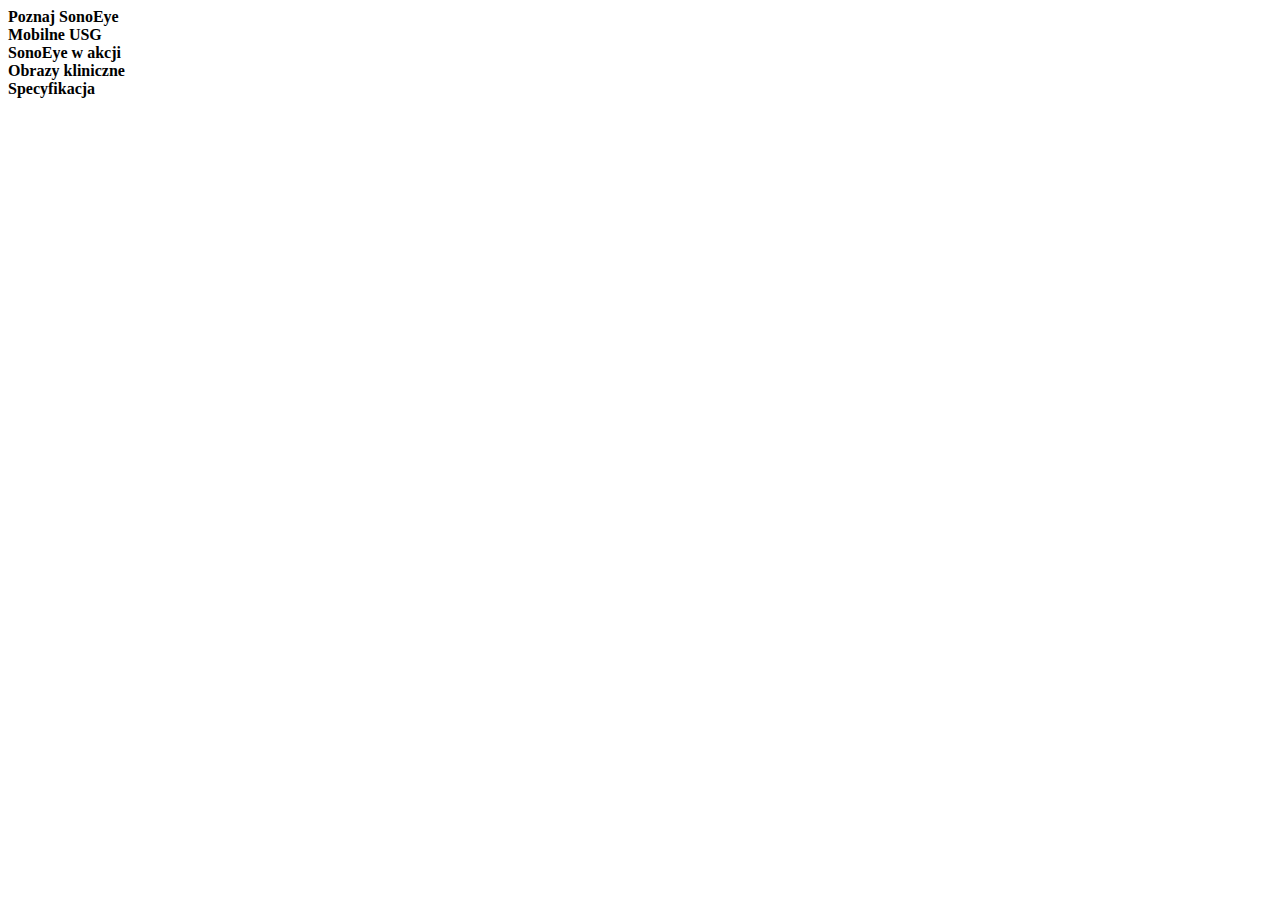
==== Projekt/form.html @ de738354 "Add files via upload" ====
<!DOCTYPE html>
<html>

<head>
    <meta charset="utf-8">
    <meta http-equiv="X-UA-Compatible" content="IE=edge">
    <title></title>
    <meta name="description" content="">
    <meta name="viewport" content="width=device-width, initial-scale=1">
    <link rel="stylesheet" href="style.css">
    <link rel="stylesheet" href="style2.css">
</head>

<body>
    <header>
        <div class="logo"></div>
        <div class="nav">
            <div class=""><b>Poznaj SonoEye</b></div>
            <div class=""><b>Mobilne USG</b></div>
            <div class=""><b>SonoEye w akcji</b></div>
            <div class=""><b>Obrazy kliniczne</b></div>
            <div class=""><b>Specyfikacja</b></div>
        </div>
        <div class="buyButton"></div>
    </header>


</body>

</html>
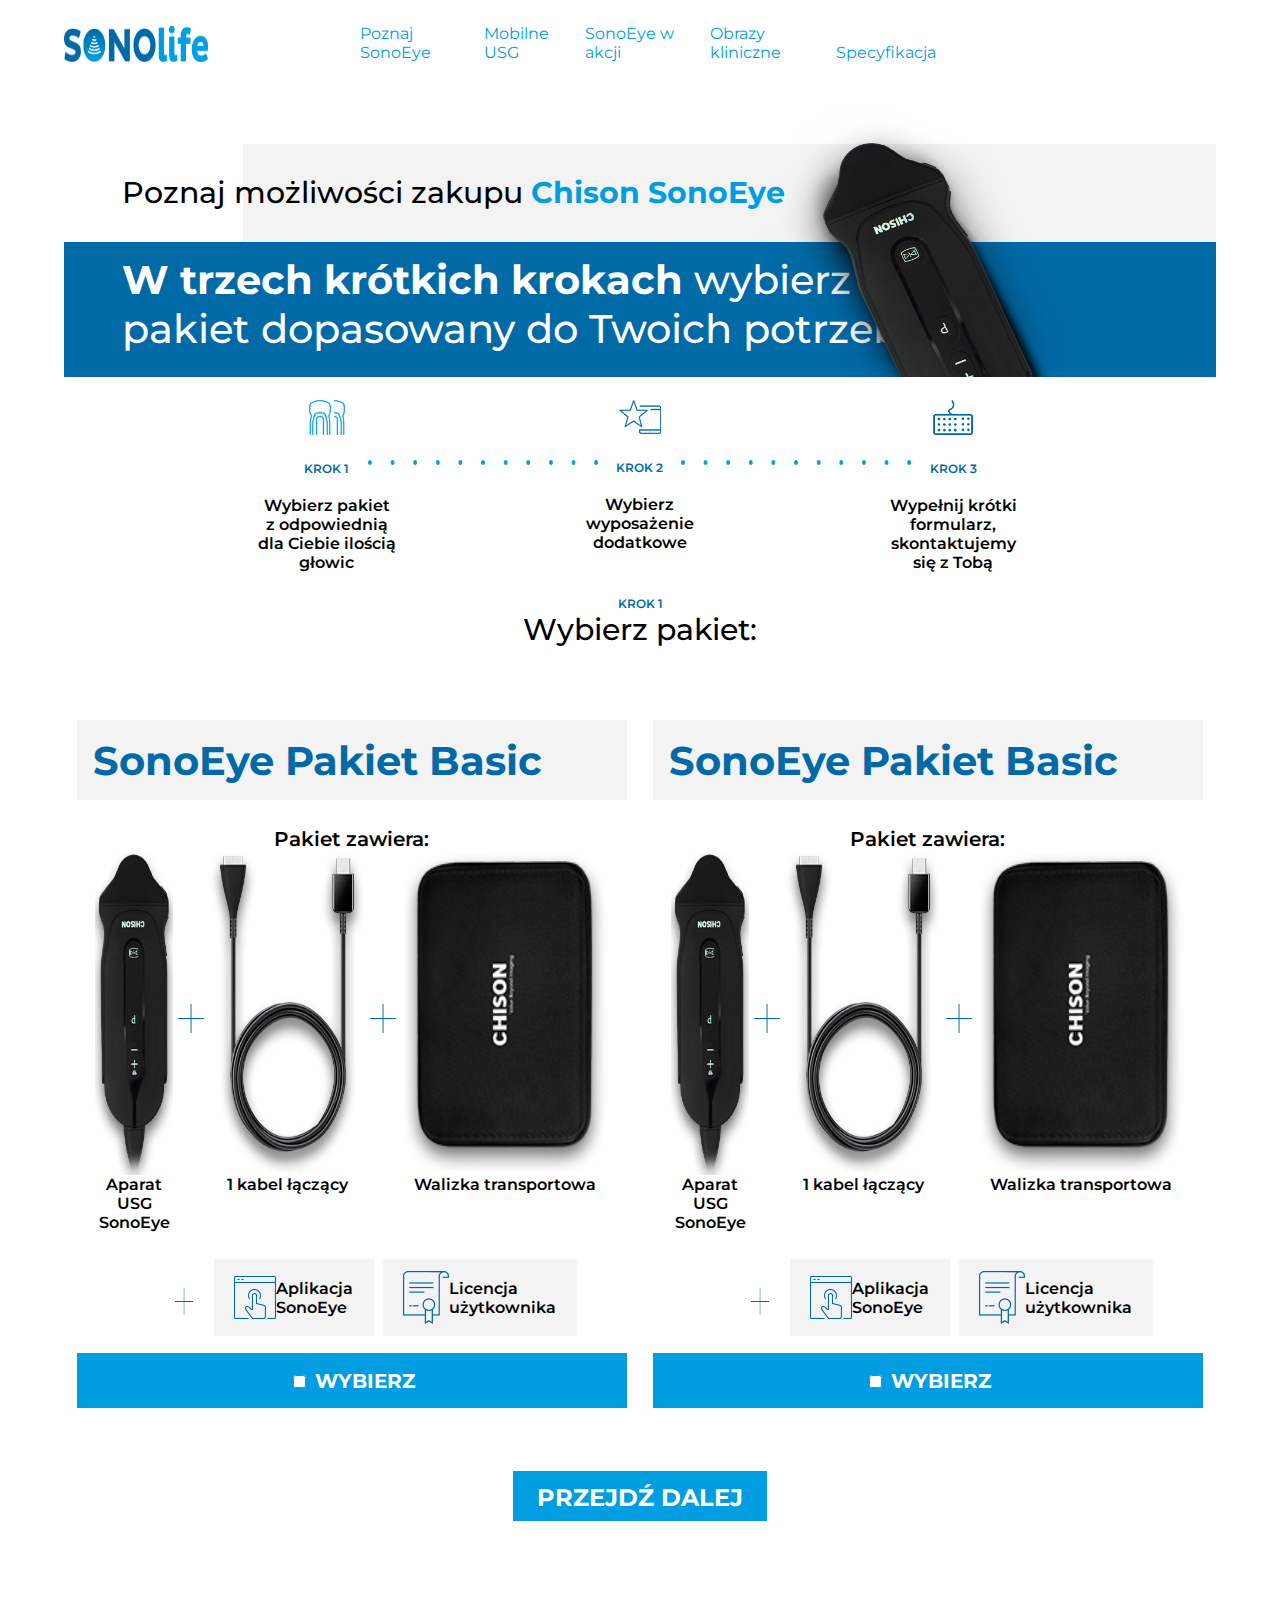
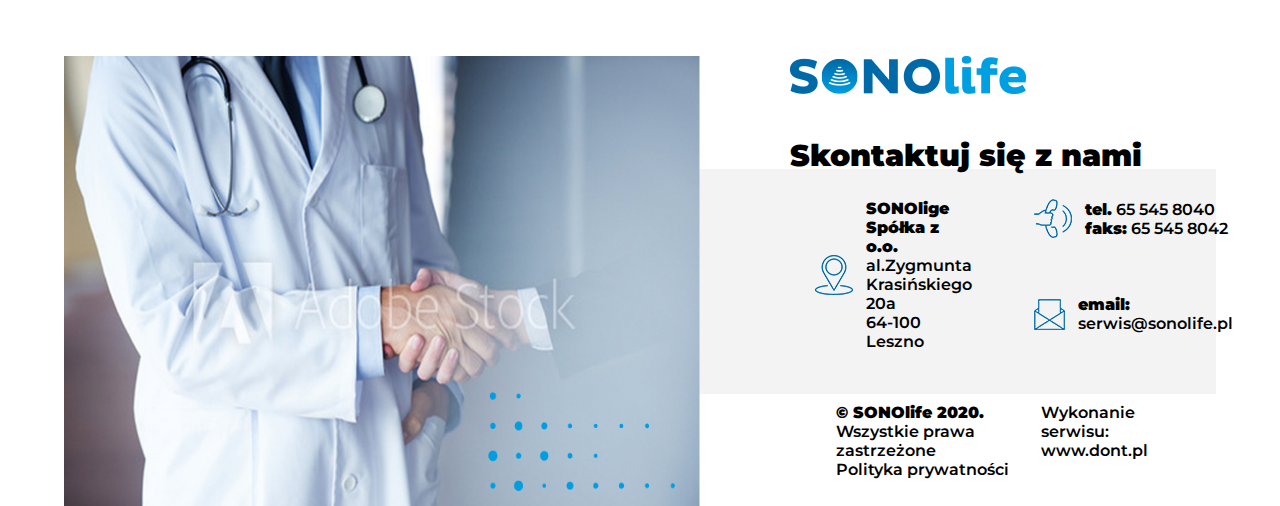
==== commit 7500cafc: "Add files via upload" ====
--- a/Projekt/form.html
+++ b/Projekt/form.html
@@ -8,7 +8,9 @@
     <meta name="description" content="">
     <meta name="viewport" content="width=device-width, initial-scale=1">
     <link rel="stylesheet" href="style.css">
+    <link rel="stylesheet" href="checkboxStyle.css">
     <link rel="stylesheet" href="style2.css">
+
 </head>
 
 <body>
@@ -24,7 +26,274 @@
         <div class="buyButton"></div>
     </header>
 
-
+    <div class="container">
+        <div class="upAdvert">
+            <div class="string">Poznaj możliwości zakupu <b>Chison SonoEye</b></div>
+            <div class="upAdvertGrey"></div>
+            <div class="upAdvertBlue">
+                <div class="string2"><b>W trzech krótkich krokach</b> wybierz<br>pakiet dopasowany do Twoich potrzeb</div>
+            </div>
+            <div class="upAdvertImg"></div>
+        </div>
+
+        <div class="progress">
+            <div class="step">
+                <img src="img2/icon1.png"><br><br>
+                <span>KROK 1</span><br><br>
+                <span>Wybierz pakiet z odpowiednią dla Ciebie ilością głowic</span>
+            </div>
+            <div class="smDots"></div>
+            <div class="step">
+                <img src="img2/icon2.png"><br><br>
+                <span>KROK 2</span><br><br>
+                <span>Wybierz wyposażenie dodatkowe</span>
+            </div>
+            <div class="smDots"></div>
+            <div class="step">
+                <img src="img2/icon3.png"><br><br>
+                <span>KROK 3</span><br><br>
+                <span>Wypełnij krótki formularz, skontaktujemy się z Tobą</span>
+            </div>
+        </div>
+
+        <div class="stepDescribe">
+            KROK 1<br><span>Wybierz pakiet:</span>
+        </div>
+
+        <div class="chooseStep1">
+
+            <div class="seventhPage">
+
+                <div class="packetName">SonoEye Pakiet Basic</div>
+                Pakiet zawiera:
+                <div class="seventhPageImgs">
+                    <div class="img1">
+                        <div class="img1img"></div>
+                        <div class="seventhPageDescribe">Aparat USG SonoEye</div>
+                    </div>
+                    <div class="plus"></div>
+                    <div class="img2">
+                        <div class="img2img"></div>
+                        <div class="seventhPageDescribe">1 kabel łączący</div>
+                    </div>
+                    <div class="plus"></div>
+                    <div class="img3">
+                        <div class="img3img"></div>
+                        <div class="seventhPageDescribe">Walizka transportowa</div>
+                    </div>
+                </div>
+
+                <div class="icons">
+                    <div class="plus plus2"></div>
+                    <div class="icon"><img src="img/7_icon1.png">Aplikacja SonoEye</div>
+                    <div class="icon"><img src="img/7_icon2.png">Licencja użytkownika</div>
+                </div>
+
+                <div class="choose">
+                    <input type="checkbox" id="basic">
+                    <span>WYBIERZ</span>
+                </div>
+            </div>
+
+            <div class="seventhPage">
+
+                <div class="packetName">SonoEye Pakiet Basic</div>
+                Pakiet zawiera:
+                <div class="seventhPageImgs">
+
+                    <div class="img1">
+                        <div class="img1img"></div>
+                        <div class="seventhPageDescribe">Aparat USG SonoEye</div>
+                    </div>
+                    <div class="plus"></div>
+                    <div class="img2">
+                        <div class="img2img"></div>
+                        <div class="seventhPageDescribe">1 kabel łączący</div>
+                    </div>
+                    <div class="plus"></div>
+                    <div class="img3">
+                        <div class="img3img"></div>
+                        <div class="seventhPageDescribe">Walizka transportowa</div>
+                    </div>
+                </div>
+
+                <div class="icons">
+                    <div class="plus plus2"></div>
+                    <div class="icon"><img src="img/7_icon1.png">Aplikacja SonoEye</div>
+                    <div class="icon"><img src="img/7_icon2.png">Licencja użytkownika</div>
+                </div>
+
+                <div class="choose">
+                    <input type="checkbox" id="advance">
+                    <span>WYBIERZ</span>
+                </div>
+            </div>
+
+        </div>
+
+        <div class="chooseStep2">
+            <div class="item">
+                <div class="packetName packetName2">Brak wyposażenia dodatkowego</div>
+                <div class="itemIcon">
+                    <img src="img2/3_icon1.png">
+                </div>
+                <div class="choose">
+                    <input type="checkbox" id="gift1">
+                    <span>WYBIERZ</span>
+                </div>
+            </div>
+            <div class="item">
+                <div class="packetName packetName2">Tablet i etui</div>
+                <div class="itemIcon">
+                    <img src="img2/3_icon2.png">
+                </div>
+                <div class="choose">
+                    <input type="checkbox" id="gift2">
+                    <span>WYBIERZ</span>
+                </div>
+            </div>
+            <div class="item">
+                <div class="packetName packetName2">Szkolenie USG Trener</div>
+                <div class="itemIcon">
+                    <img src="img2/3_icon3.png">
+                </div>
+                <div class="choose">
+                    <input type="checkbox" id="gift3">
+                    <span>WYBIERZ</span>
+                </div>
+            </div>
+        </div>
+
+        <div class="chooseStep3">
+            <div class="chooseStep3Header">Wybrałeś pakiet<br><b>SonoEye Pakiet Basic</b><br>oraz tablet z etui i szkolenie USG Trener</div>
+
+            <div class="ninthPageForm">
+
+                <div class="ninthPageFormTitle">
+                    <b>Uzupełnij formularz</b>
+                </div>
+
+                <form class="validate-form" onsubmit="return false">
+                    <div class="contact-form">
+                        <div class="wrap-input1 validate-input" data-validate="Podaj imię i nazwisko!">
+                            <label>Imię, nazwisko:</label>
+                            <input type="text" class="input1 name" name="name" placeholder="Wpisz">
+                        </div>
+                        <div class="wrap-input1 validate-input" data-validate="Podaj poprawny e-mail!">
+                            <label>Nr. telefonu:</label>
+                            <input type="text" class="input1 email" name="email" placeholder="Wpisz">
+                        </div>
+                        <div class="wrap-input1 validate-input" data-validate="Podaj temat!">
+                            <label>Adres e-mail:</label>
+                            <input type="text" class="input1 subject" name="subject" placeholder="Wpisz">
+                        </div>
+
+                    </div>
+                    <div class="checkboxes">
+
+                        <div class="checkbox-container">
+                            <div>
+                                <label class="checkbox-label">
+                                    <input type="checkbox">
+                                    <span class="checkbox-custom rectangular"></span>
+                                </label>
+                            </div>
+                            <span>Zgoda na przetwarzanie danych osobowych. <b>więcej</b></span>
+                        </div>
+
+                        <div class="checkbox-container">
+                            <div>
+                                <label class="checkbox-label">
+                                    <input type="checkbox">
+                                    <span class="checkbox-custom rectangular"></span>
+                                </label>
+                            </div>
+                            <span>Zgoda na udostępnianie danych podmiotom trzecim. <b>więcej</b></span>
+                        </div>
+                        <div class="checkbox-container">
+                            <div>
+                                <label class="checkbox-label">
+                                    <input type="checkbox">
+                                    <span class="checkbox-custom rectangular"></span>
+                                </label>
+                            </div>
+                            <span>Zgoda na przesyłanie informacji handlowych. <b>więcej</b></span>
+                        </div>
+                        <div class="checkbox-container">
+                            <div>
+                                <label class="checkbox-label">
+                                    <input type="checkbox">
+                                    <span class="checkbox-custom rectangular"></span>
+                                </label>
+                            </div>
+                            <span>Zgoda na używanie telekomunikacyjnych urządzeń końcowych. <b>więcej</b></span>
+                        </div>
+                    </div>
+                    <!-- <div class="sendConfirmed">Wiadomość została wysłana!</div> -->
+
+                    <button class="contact1-form-btn main-btn">WYŚLIJ FORMULARZ</button>
+
+                </form>
+            </div>
+        </div>
+
+        <div class="thanks">
+            <img src="img2/4_icon.png">
+            <div>Dziękujemy za uzupełnienie formularza.<br> Nasz handlowiec skontaktuje się z Państwem w celu ustalenia szczegółów zakupu</div>
+        </div>
+
+
+        <div class="nextButton">PRZEJDŹ DALEJ</div>
+
+
+        <div class="footer">
+            <div class="ninthPageImg"></div>
+            <div class="logoFooter">
+                <img src="img/1_logo.png"><br>
+            </div>
+            <div class="ninthPageGrey"></div>
+            <div class="ninthPageContact">
+                <b>Skontaktuj się z nami</b>
+                <div class="contactContainer">
+                    <div class="contact">
+                        <div class="loc">
+                            <img src="img/9_icon1.png"><br>
+                            <span><b>SONOlige Spółka z o.o.</b><br>al.Zygmunta Krasińskiego 20a<br>64-100 Leszno</span>
+                        </div>
+                    </div>
+
+
+                    <div class="contact">
+                        <div class="phones">
+
+                            <div class="phone1">
+                                <img src="img/9_icon2.png"><br>
+                                <span><b>tel.</b> 65 545 8040<br>
+                                    <b>faks:</b> 65 545 8042</span>
+                            </div>
+                            <div class="phone2">
+                                <img src="img/9_icon3.png"><br>
+                                <span><b>email:</b> serwis@sonolife.pl</span>
+                            </div>
+
+                        </div>
+
+                    </div>
+                </div>
+                <div class="authorAndRights">
+                    <div class="rights">
+                        <b>© SONOlife 2020.</b><br>Wszystkie prawa zastrzeżone<br>Polityka prywatności
+                    </div>
+                    <div class="author">Wykonanie serwisu:<br>www.dont.pl</div>
+                </div>
+
+            </div>
+        </div>
+    </div>
+
+
+
+    <script src="script.js"></script>
 </body>
 
 </html>--- a/Projekt/style.css
+++ b/Projekt/style.css
@@ -0,0 +1,1002 @@
+    @import url('https://fonts.googleapis.com/css2?family=Montserrat:ital,wght@0,300;0,400;0,600;0,800;1,500;1,900&display=swap');
+    body {
+        padding: 2% 3% 0 3%;
+        margin: 0;
+        font-family: 'Montserrat', sans-serif;
+        font-weight: 300;
+    }
+    
+    ul {
+        list-style-position: outside;
+    }
+    /*HEADER*/
+    
+    header {
+        display: flex;
+        height: 4vh;
+        font-size: 16px;
+        justify-content: space-between;
+    }
+    
+    .logo {
+        width: 12.5%;
+        background: url('img/1_logo.png');
+        background-repeat: no-repeat;
+        background-size: 100% 100%;
+    }
+    
+    .nav {
+        width: 50%;
+        display: flex;
+        align-items: flex-end;
+        justify-content: space-evenly;
+        color: #009ee0;
+        z-index: 2;
+    }
+    
+    .buyButton {
+        background-color: #009ee0;
+        width: 10vw;
+        display: flex;
+        align-items: center;
+        justify-content: center;
+        color: white;
+        font-weight: 600;
+    }
+    /* FIRST PAGE */
+    
+    .firstPage {
+        width: 90%;
+        left: 5%;
+        height: 94vh;
+        text-align: right;
+        position: relative;
+        overflow-y: visible;
+    }
+    
+    .grayBackground {
+        background-color: #f3f3f3;
+        position: absolute;
+        width: 80%;
+        height: 100%;
+        left: 20%;
+        top: 10%;
+        z-index: -1;
+    }
+    
+    .blueOverlay {
+        width: 95%;
+        height: 24%;
+        background-color: #009ee0;
+        color: white;
+        position: absolute;
+        bottom: 25%;
+        text-align: left;
+        padding: 1% 0 0 5%;
+        font-size: 24px;
+        font-weight: 500;
+    }
+    
+    .blueOverlay h1 {
+        font-size: 40px;
+        font-weight: 900;
+    }
+    
+    .newLook {
+        position: absolute;
+        top: 20%;
+        font-size: 60px;
+        text-align: left;
+        font-weight: 400;
+    }
+    
+    .newLook b {
+        color: #006aa7;
+    }
+    
+    .firstDots {
+        position: absolute;
+        width: 26%;
+        height: 37%;
+        top: 18%;
+        left: 40%;
+        background: url('img/1_dots.png');
+        background-repeat: no-repeat;
+        background-size: 100% 100%;
+    }
+    
+    .tablet {
+        position: absolute;
+        width: 52%;
+        height: 120vh;
+        top: -3%;
+        right: 0;
+        background: url('img/1_tablet.png');
+        background-repeat: no-repeat;
+        background-size: 100% 100%;
+    }
+    /* SECOND PAGE */
+    
+    .secondPage {
+        width: 94vw;
+    }
+    
+    .section1 {
+        width: 75%;
+        height: 65vh;
+        display: flex;
+        margin-left: auto;
+        margin-right: auto;
+        margin-bottom: 12vh;
+    }
+    
+    .section1Img {
+        width: 50%;
+        height: 100%;
+        background: url('img/2_img1.png');
+        background-repeat: no-repeat;
+        background-size: 100% 100%;
+        z-index: initial;
+    }
+    
+    .section2Img {
+        background: url('img/2_img2.png');
+        background-size: 100% 100%;
+    }
+    
+    .section3Img {
+        background: url('img/2_img3.png');
+        background-size: 100% 100%;
+    }
+    
+    .dots {
+        position: relative;
+        width: 40%;
+        height: 50%;
+        top: 62%;
+        right: 16%;
+        background: url('img/2_dotsDownR.png');
+        background-repeat: no-repeat;
+        background-size: 100% 100%;
+        z-index: -5;
+    }
+    
+    .dots2 {
+        background: url('img/2_dotsUpR.png');
+        background-repeat: no-repeat;
+        background-size: 100% 100%;
+        top: 58%;
+        right: 8%;
+    }
+    
+    .dots3 {
+        background: url('img/2_dotsUpL.png');
+        background-repeat: no-repeat;
+        background-size: 100% 100%;
+        top: 59%;
+        left: 68%;
+    }
+    
+    .content1 {
+        width: 40%;
+        margin-left: 5%;
+        display: flex;
+        flex-direction: column;
+        align-self: flex-end;
+    }
+    
+    .content2 {
+        margin-left: 0;
+        margin-right: 5%;
+    }
+    
+    .secondPageTextTitle {
+        color: #006aa7;
+        font-size: 30px;
+        font-weight: 700;
+        margin-bottom: 5%;
+    }
+    
+    .secondPageTextTitle span {
+        color: black;
+    }
+    
+    .secondPageText {
+        font-size: 20px;
+        margin-bottom: 5%;
+        font-weight: 600;
+    }
+    
+    .secondPagePromotion {
+        display: flex;
+        justify-content: center;
+        font-size: 16px;
+    }
+    
+    .emoticon1 {
+        width: 35px;
+        height: 58px;
+        background: url('img/2_img4.png');
+        background-repeat: no-repeat;
+        background-size: 100% 100%;
+    }
+    
+    .emoticon2 {
+        width: 29px;
+        height: 57px;
+        background: url('img/2_img5.png');
+        background-repeat: no-repeat;
+        background-size: 100% 100%;
+    }
+    
+    .emoticon3 {
+        width: 38px;
+        height: 51px;
+        background: url('img/2_img6.png');
+        background-repeat: no-repeat;
+        background-size: 100% 100%;
+    }
+    
+    .bgEmoticon {
+        width: 16%;
+        height: 100%;
+        background-color: #f3f3f3;
+        padding: 3% 0 3% 0;
+        display: flex;
+        justify-content: center;
+    }
+    
+    .secondPagePromotionText {
+        width: 70%;
+        font-weight: 600;
+        display: flex;
+        align-items: center;
+        margin-left: 3%;
+    }
+    /* THIRD PAGE */
+    
+    .thirdPage {
+        height: 162vh;
+        margin-bottom: 20vh;
+    }
+    
+    .thirdPageSection {
+        width: 90%;
+        left: 5%;
+        position: relative;
+        height: 50%;
+        z-index: initial;
+        margin-bottom: 3vh;
+    }
+    
+    .grayBackground2 {
+        background-color: #f3f3f3;
+        position: absolute;
+        width: 80%;
+        height: 100%;
+        left: 20%;
+        z-index: -1;
+    }
+    
+    .mobileUsg {
+        position: absolute;
+        font-size: 60px;
+        text-align: left;
+        font-weight: 400;
+        top: 8%;
+    }
+    
+    .mobileUsg b {
+        color: #006aa7;
+    }
+    
+    .menu {
+        width: 80%;
+        position: absolute;
+        top: 35%;
+        right: 3%;
+        display: flex;
+        font-size: 30px;
+        color: #2eafe5;
+        justify-content: space-between;
+        align-items: center;
+        font-weight: 600;
+    }
+    
+    .menu span {
+        color: black;
+        font-size: 16px;
+    }
+    
+    .thirdPageImg {
+        width: 40%;
+        height: 60%;
+        top: 50%;
+        background: url('img/3_img1.png');
+        background-repeat: no-repeat;
+        background-size: 100% 100%;
+        position: absolute;
+    }
+    
+    .thirdPageDescribe {
+        width: 42%;
+        position: absolute;
+        top: 60%;
+        left: 50%;
+    }
+    
+    .thirdPageTitle {
+        font-size: 30px;
+        font-weight: 600;
+        margin-bottom: 5%;
+    }
+    
+    .thirdPageTitle b {
+        color: #006aa7;
+    }
+    
+    .thirdPageText {
+        font-size: 20px;
+        font-weight: 600;
+    }
+    
+    .thirdPageImg2 {
+        position: absolute;
+        width: 18%;
+        height: 60%;
+        left: 30%;
+        top: 75%;
+        background: url('img/3_img2.png');
+        background-repeat: no-repeat;
+        background-size: 100% 100%;
+    }
+    
+    .video {
+        width: 100%;
+        height: 60vh;
+        top: 135%;
+        position: absolute;
+        display: flex;
+    }
+    
+    .videoPlayer {
+        height: 100%;
+        width: 70%;
+        background: url('img/3_img3.png');
+        background-repeat: no-repeat;
+        background-size: 100% 100%;
+    }
+    
+    .thirdPageImg2dots {
+        width: 20%;
+        height: 60%;
+        margin-left: 5%;
+        background: url('img/2_dotsDownR.png');
+        background-repeat: no-repeat;
+        background-size: 100% 100%;
+    }
+    /* FOURTH PAGE */
+    
+    .fourthPage {
+        width: 90%;
+        left: 5%;
+        position: relative;
+        display: flex;
+        justify-content: flex-end;
+        margin-bottom: 15vh;
+    }
+    
+    .fourthPageText {
+        width: 35%;
+        font-size: 16px;
+        font-weight: 600;
+    }
+    
+    .fourthPage b {
+        color: #006aa7;
+    }
+    
+    .fourthPage span {
+        font-size: 24px;
+    }
+    
+    .fourthPage h3 {
+        font-size: 30px;
+        font-weight: 500;
+    }
+    
+    .option1Button,
+    .option2Button,
+    .option3Button {
+        background-color: tomato;
+        margin-bottom: 5%;
+    }
+    
+    .option1,
+    .option2,
+    .option3 {
+        background-color: violet;
+        margin-bottom: 5%;
+    }
+    
+    .option2,
+    .option3 {
+        display: none;
+    }
+    
+    .fourthPageGraphics {
+        width: 40%;
+        margin-left: 10%;
+        margin-left: 5%;
+        height: 75vh;
+        background-color: teal;
+    }
+    /* FIFTH PAGE */
+    
+    .fifthPage {
+        width: 90%;
+        left: 5%;
+        position: relative;
+    }
+    
+    .fifthPageTitle {
+        font-size: 40px;
+        text-align: center;
+        margin-bottom: 4vh;
+    }
+    
+    .fifthPageSection {
+        height: 60vh;
+        display: flex;
+        align-items: center;
+        justify-content: center;
+        position: relative;
+        margin-bottom: 8%;
+    }
+    
+    .fifthPageTitle b,
+    .fifthPageText b {
+        color: #006aa7;
+    }
+    
+    .fifthPageText {
+        font-size: 30px;
+    }
+    
+    .fifthPageText li {
+        font-size: 20px;
+    }
+    
+    .fifthPageSectionImg1,
+    .fifthPageSectionImg2,
+    .fifthPageSectionImg3,
+    .fifthPageSectionImg4 {
+        width: 25%;
+        height: 100%;
+        margin-left: 5%;
+        margin-right: 5%;
+        background: url('img/5_img1.png');
+        background-repeat: no-repeat;
+        background-size: 100% 100%;
+        position: relative;
+    }
+    
+    .fifthPageSectionImg2 {
+        background: url('img/5_img2.png');
+        background-repeat: no-repeat;
+        background-size: 100% 100%;
+    }
+    
+    .fifthPageSectionImg3 {
+        background: url('img/5_img3.png');
+        background-repeat: no-repeat;
+        background-size: 100% 100%;
+    }
+    
+    .fifthPageSectionImg4 {
+        background: url('img/5_img4.png');
+        background-repeat: no-repeat;
+        background-size: 100% 100%;
+    }
+    
+    .smallImg1,
+    .fifthDots1 {
+        position: absolute;
+        z-index: -1;
+        left: 90%;
+        top: 20%;
+        height: 60%;
+        width: 60%;
+        background: url('img/5_img5.png');
+        background-repeat: no-repeat;
+        background-size: 100% 100%;
+    }
+    
+    .smallImg2 {
+        left: -50%;
+        top: -10%;
+        background: url('img/5_img6.png');
+        background-repeat: no-repeat;
+        background-size: 100% 100%;
+    }
+    
+    .smallImg3 {
+        top: -10%;
+        background: url('img/5_img7.png');
+        background-repeat: no-repeat;
+        background-size: 100% 100%;
+    }
+    
+    .smallImg4 {
+        top: 48%;
+        left: -50%;
+        background: url('img/5_img8.png');
+        background-repeat: no-repeat;
+        background-size: 100% 100%;
+    }
+    
+    .fifthDots1 {
+        width: 80%;
+        top: 37%;
+        left: 60%;
+        background: url('img/5_dots1.png');
+        background-repeat: no-repeat;
+        background-size: 100% 100%;
+        z-index: -2;
+    }
+    
+    .fifthDots2 {
+        left: -62%;
+        top: -5%;
+        background: url('img/5_dots1.png');
+        background-repeat: no-repeat;
+        background-size: 100% 100%;
+    }
+    
+    .fifthDots3 {
+        top: 40%;
+        left: 52%;
+        background: url('img/2_dotsUpR.png');
+        background-repeat: no-repeat;
+        background-size: 100% 100%;
+    }
+    
+    .fifthDots4 {
+        top: 51%;
+        left: -28%;
+        background: url('img/2_dotsUpR.png');
+        background-repeat: no-repeat;
+        background-size: 100% 100%;
+    }
+    /* SIXTH PAGE */
+    
+    .sixthPage {
+        width: 90%;
+        left: 5%;
+        position: relative;
+        margin-top: 20vh;
+        flex-wrap: wrap;
+    }
+    
+    .sixthPageContainer {
+        width: 100%;
+        height: 60vh;
+        display: flex;
+        flex-wrap: wrap;
+        font-size: 16px;
+        font-weight: 500;
+    }
+    
+    .spec {
+        width: 58%;
+        height: 63%;
+        margin-right: 2%;
+        margin-bottom: 2%;
+        background-color: #f3f3f3;
+    }
+    
+    .glow {
+        width: 40%;
+        height: 63%;
+        margin-bottom: 2%;
+        background-color: #f3f3f3;
+    }
+    
+    .obraz {
+        width: 49%;
+        height: 35%;
+        margin-right: 2%;
+        background-color: #f3f3f3;
+    }
+    
+    .komp {
+        width: 49%;
+        height: 35%;
+        background-color: #f3f3f3;
+    }
+    
+    .komp .sixthPageContent {
+        text-align: center;
+    }
+    
+    .sixthPageTitle {
+        font-size: 30px;
+        font-weight: 700;
+        color: #006aa7;
+        padding: 3%;
+    }
+    
+    td {
+        width: 50%;
+        border-bottom: 1px solid white;
+        text-align: left;
+        padding: 0 5% 2% 2vw;
+    }
+    
+    tr td:first-of-type {
+        color: #2eafe5;
+    }
+    /* SEVENTH PAGE */
+    
+    .seventhPage {
+        width: 90%;
+        left: 5%;
+        margin-top: 8vh;
+        position: relative;
+    }
+    
+    .seventhPageImgs {
+        height: 70vh;
+        width: 100%;
+        display: flex;
+        justify-content: center;
+        align-items: center;
+        font-weight: 600;
+    }
+    
+    .seventhPageDescribe {
+        height: 10%;
+        text-align: center;
+        font-size: 16px;
+    }
+    
+    .plus {
+        height: 8%;
+        width: 3%;
+        background: url('img/7_plus.png');
+        background-repeat: no-repeat;
+        background-size: 100% 100%;
+        margin-bottom: 5%;
+        margin-left: 1%;
+        margin-right: 1%;
+    }
+    
+    .img1 {
+        width: 10%;
+        height: 100%;
+    }
+    
+    .img1img {
+        width: 100%;
+        height: 90%;
+        background: url('img/7_img1.png');
+        background-repeat: no-repeat;
+        background-size: 100% 100%;
+    }
+    
+    .img2 {
+        width: 20%;
+        height: 100%;
+    }
+    
+    .img2img {
+        width: 100%;
+        height: 90%;
+        background: url('img/7_img2.png');
+        background-repeat: no-repeat;
+        background-size: 100% 100%;
+    }
+    
+    .img3 {
+        width: 30%;
+        height: 100%;
+    }
+    
+    .img3img {
+        width: 100%;
+        height: 90%;
+        background: url('img/7_img3.png');
+        background-repeat: no-repeat;
+        background-size: 100% 100%;
+    }
+    
+    .icons {
+        width: 25%;
+        height: 90%;
+    }
+    
+    .icon {
+        margin-bottom: 5%;
+        height: 40%;
+        width: 100%;
+        display: flex;
+        justify-content: center;
+        align-items: center;
+        flex-direction: column;
+        background-color: #f3f3f3;
+        font-size: 20px;
+    }
+    /* EIGHTH PAGE */
+    
+    .eighthPage {
+        width: 90%;
+        left: 5%;
+        height: 90vh;
+        margin-top: 8vh;
+        margin-bottom: 8vh;
+        position: relative;
+    }
+    
+    .blueDiv {
+        width: 28%;
+        height: 55%;
+        position: absolute;
+        background-color: #009ee0;
+        color: white;
+        font-size: 30px;
+        padding: 3%;
+    }
+    
+    .buyNow {
+        background-color: white;
+        width: 70%;
+        height: 70%;
+        margin-left: 15%;
+        margin-top: 15%;
+        color: #009ee0;
+        display: flex;
+        justify-content: center;
+        align-items: center;
+        flex-direction: column;
+        font-weight: 800;
+    }
+    
+    .greyDiv {
+        width: 80%;
+        height: 60%;
+        position: absolute;
+        left: 20%;
+        top: 30%;
+        background-color: #f3f3f3;
+        z-index: -1;
+    }
+    
+    .greyDiv .fifthPageTitle {
+        font-size: 30px;
+        text-align: left;
+        margin-left: 30%;
+        margin-top: 3%;
+        font-weight: 600;
+    }
+    
+    .infos {
+        display: flex;
+        justify-content: flex-start;
+        margin-left: 30%;
+        font-weight: 600;
+    }
+    
+    .greyDivInfo {
+        width: 50%;
+        margin-right: 5%;
+    }
+    
+    .greyDivInfo li {
+        padding: 0 0 2% 0;
+    }
+    
+    .greyDivInfo a {
+        color: #009ee0;
+        cursor: pointer;
+    }
+    
+    .greyDivInfo span {
+        font-size: 24px;
+        font-weight: 700;
+        color: #006aa7;
+    }
+    
+    .eighthPageDots {
+        position: absolute;
+        width: 22%;
+        height: 32%;
+        left: 35%;
+        top: 17%;
+        background: url('img/5_dots1.png');
+        background-repeat: no-repeat;
+        background-size: 100% 100%;
+        z-index: -3;
+    }
+    /* NINTH PAGE */
+    
+    .ninthPage {
+        width: 90%;
+        height: 130vh;
+        left: 5%;
+        position: relative;
+    }
+    
+    .ninthPageDescribe {
+        width: 40%;
+        position: absolute;
+        top: 20vh;
+    }
+    
+    .ninthPageDescribe .logo {
+        height: 4vh;
+        width: 40%;
+        margin-bottom: 4vh;
+    }
+    
+    .ninthPageDescribe span {
+        font-size: 30px;
+    }
+    
+    .ninthPageDescribe {
+        font-weight: 600;
+    }
+    
+    .ninthPageForm {
+        width: 40%;
+        position: absolute;
+        background-color: #006aa7;
+        left: 50%;
+        padding: 5%;
+        color: white;
+        font-size: 30px;
+        font-weight: 500;
+    }
+    
+    .ninthPageFormTitle {
+        width: 90%;
+        margin-bottom: 5%;
+    }
+    
+    input[type=text],
+    textarea {
+        width: 70%;
+        padding: 12px 20px;
+        margin: 8px 0;
+        border: none;
+        border-bottom: 1px solid white;
+        background-color: #006aa7;
+    }
+    
+    input[type=text]::placeholder,
+    textarea::placeholder {
+        color: rgba(255, 255, 255, 0.644);
+        font-size: 16px;
+        font-family: 'Montserrat', sans-serif;
+    }
+    
+    input[type=checkbox] {
+        border: 1px solid white;
+        background-color: #006aa7;
+    }
+    
+    .contact-form {
+        width: 100%;
+        font-size: 16px;
+        margin-bottom: 5%;
+        font-weight: 600;
+    }
+    
+    .checkbox-container div {
+        margin-right: 3%;
+    }
+    
+    .wrap-input1 {
+        width: 100%;
+        display: flex;
+        justify-content: space-between;
+        align-items: center;
+    }
+    
+    .checkbox-container {
+        padding: 1%;
+        display: flex;
+        justify-content: flex-start;
+        align-items: center;
+        font-size: 12px;
+        width: 100%;
+    }
+    
+    .checkboxes {
+        margin-left: 15%;
+        margin-bottom: 5%;
+    }
+    
+    .contact1-form-btn {
+        border: none;
+        color: #009ee0;
+        width: 40%;
+        height: 70px;
+        font-size: 16px;
+        margin-left: 30%;
+        font-weight: 600;
+        cursor: pointer;
+    }
+    
+    .ninthPageImg {
+        width: 62%;
+        height: 40%;
+        position: absolute;
+        bottom: 0;
+        background: url('img/9_img1.png');
+        background-repeat: no-repeat;
+        background-size: 100% 100%;
+        z-index: 3;
+    }
+    
+    .ninthPageContact {
+        width: 40%;
+        position: absolute;
+        right: -3%;
+        bottom: 3vh;
+        font-weight: 600;
+        font-size: 30px;
+    }
+    
+    .contactContainer {
+        display: flex;
+        font-size: 16px;
+    }
+    
+    .contactContainer img {
+        margin-right: 1vw;
+    }
+    
+    .contact {
+        text-align: left;
+        padding: 10px;
+    }
+    
+    .loc,
+    .phone1,
+    .phone2 {
+        margin-right: 1vw;
+        margin-bottom: 3vh;
+        padding: 15px;
+        display: flex;
+        align-items: center;
+    }
+    
+    .authorAndRights {
+        margin-left: 10%;
+        display: flex;
+        justify-content: space-between;
+        width: 75%;
+        font-size: 16px;
+    }
+    
+    .ninthPageDots1 {
+        position: absolute;
+        z-index: -3;
+        left: 30%;
+        top: 5%;
+        height: 30%;
+        width: 30%;
+        background: url('img/9_dots.png');
+        background-repeat: no-repeat;
+        background-size: 100% 100%;
+    }
+    
+    .ninthPageGrey {
+        position: absolute;
+        height: 30%;
+        width: 60%;
+        right: -9%;
+        top: 62%;
+        background-color: #f3f3f3;
+        z-index: -5;
+    }--- a/Projekt/checkboxStyle.css
+++ b/Projekt/checkboxStyle.css
@@ -0,0 +1,108 @@
+.checkbox-label {
+    display: block;
+    position: relative;
+    margin: auto;
+    cursor: pointer;
+    font-size: 22px;
+    line-height: 24px;
+    height: 24px;
+    width: 24px;
+    clear: both;
+}
+
+.checkbox-label input {
+    position: absolute;
+    opacity: 0;
+    cursor: pointer;
+}
+
+.checkbox-label .checkbox-custom {
+    position: absolute;
+    top: 0px;
+    left: 0px;
+    height: 24px;
+    width: 24px;
+    background-color: transparent;
+    transition: all 0.3s ease-out;
+    -webkit-transition: all 0.3s ease-out;
+    -moz-transition: all 0.3s ease-out;
+    -ms-transition: all 0.3s ease-out;
+    -o-transition: all 0.3s ease-out;
+    border: 1px solid #FFFFFF;
+}
+
+.checkbox-label input:checked~.checkbox-custom {
+    background-color: #FFFFFF;
+    -webkit-transform: rotate(0deg) scale(1);
+    -ms-transform: rotate(0deg) scale(1);
+    transform: rotate(0deg) scale(1);
+    opacity: 1;
+    border: 1px solid #FFFFFF;
+}
+
+.checkbox-label .checkbox-custom::after {
+    position: absolute;
+    content: "";
+    left: 12px;
+    top: 12px;
+    height: 0px;
+    width: 0px;
+    border: solid #009BFF;
+    border-width: 0 3px 3px 0;
+    -webkit-transform: rotate(0deg) scale(0);
+    -ms-transform: rotate(0deg) scale(0);
+    transform: rotate(0deg) scale(0);
+    opacity: 1;
+    transition: all 0.3s ease-out;
+    -webkit-transition: all 0.3s ease-out;
+    -moz-transition: all 0.3s ease-out;
+    -ms-transition: all 0.3s ease-out;
+    -o-transition: all 0.3s ease-out;
+}
+
+.checkbox-label input:checked~.checkbox-custom::after {
+    -webkit-transform: rotate(45deg) scale(1);
+    -ms-transform: rotate(45deg) scale(1);
+    transform: rotate(45deg) scale(1);
+    opacity: 1;
+    left: 8px;
+    top: 3px;
+    width: 6px;
+    height: 12px;
+    border: solid #009BFF;
+    border-width: 0 2px 2px 0;
+    background-color: transparent;
+}
+
+
+/* For Ripple Effect */
+
+.checkbox-label .checkbox-custom::before {
+    position: absolute;
+    content: "";
+    left: 10px;
+    top: 10px;
+    width: 0px;
+    height: 0px;
+    border: 1px solid #FFFFFF;
+    -webkit-transform: scale(0);
+    -ms-transform: scale(0);
+    transform: scale(0);
+}
+
+.checkbox-label input:checked~.checkbox-custom::before {
+    left: -3px;
+    top: -3px;
+    width: 24px;
+    height: 24px;
+    -webkit-transform: scale(3);
+    -ms-transform: scale(3);
+    transform: scale(3);
+    opacity: 0;
+    z-index: 999;
+    transition: all 0.3s ease-out;
+    -webkit-transition: all 0.3s ease-out;
+    -moz-transition: all 0.3s ease-out;
+    -ms-transition: all 0.3s ease-out;
+    -o-transition: all 0.3s ease-out;
+}--- a/Projekt/style2.css
+++ b/Projekt/style2.css
@@ -0,0 +1,368 @@
+body {
+    padding: 2% 5vw 0 5vw;
+    margin: 0;
+    font-family: 'Montserrat', sans-serif;
+    font-weight: 300;
+}
+
+.buyButton {
+    opacity: 0;
+}
+
+
+/* UP ADVERT */
+
+.upAdvert {
+    width: 100%;
+    height: 30vh;
+    margin-top: 5vh;
+    position: relative;
+    font-size: 30px;
+    font-weight: 500;
+    overflow: hidden;
+}
+
+.upAdvertGrey {
+    position: absolute;
+    height: 70%;
+    width: 90%;
+    right: -5vw;
+    background-color: #f3f3f3;
+    z-index: -1;
+}
+
+.upAdvertBlue {
+    height: 50%;
+    width: 100%;
+    position: absolute;
+    bottom: 0;
+    background-color: #006aa7;
+    color: white;
+    font-size: 40px;
+}
+
+.string,
+.string2 {
+    position: relative;
+    top: 10%;
+    left: 5%;
+}
+
+.string {
+    top: 25%;
+}
+
+.string b {
+    color: #009ee0;
+}
+
+.upAdvertImg {
+    height: 200%;
+    width: 40%;
+    position: absolute;
+    left: 60%;
+    top: -7%;
+    background: url('img2/1_img1.png');
+    background-repeat: no-repeat;
+    background-size: 75% 100%;
+}
+
+.progress {
+    width: 80%;
+    display: flex;
+    align-items: center;
+    justify-content: center;
+    margin-left: 10%;
+    margin-top: 2%;
+    margin-bottom: 4vh;
+}
+
+.step {
+    width: 15%;
+    height: 14vh;
+    text-align: center;
+    margin-left: -3%;
+    margin-right: -3%;
+    font-weight: 600;
+}
+
+.step span:first-of-type {
+    font-size: 12px;
+    color: #006aa7;
+}
+
+.smDots {
+    height: 0.5vh;
+    width: 25%;
+    background-color: tomato;
+    background: url('img2/dots.png');
+    background-repeat: no-repeat;
+    background-size: 100% 100%;
+}
+
+.stepDescribe {
+    width: 100%;
+    text-align: center;
+    font-size: 12px;
+    color: #006aa7;
+    font-weight: 600;
+    padding: 3% 0 0 0;
+}
+
+.stepDescribe span {
+    width: 100%;
+    text-align: center;
+    font-size: 30px;
+    color: black;
+    font-weight: 500;
+}
+
+
+/* STEP1 */
+
+.chooseStep1 {
+    width: 100%;
+    display: flex;
+    justify-content: space-around;
+}
+
+.seventhPage {
+    width: 45%;
+    left: 0%;
+    margin-top: 8vh;
+    position: relative;
+    font-size: 20px;
+    display: flex;
+    flex-direction: column;
+    justify-content: center;
+    align-items: center;
+    font-weight: 600;
+}
+
+.seventhPageImgs {
+    height: 40vh;
+    width: 100%;
+    display: flex;
+    justify-content: center;
+    align-items: center;
+    flex-wrap: wrap;
+    font-weight: 600;
+}
+
+.img3img {
+    width: 100%;
+    height: 90%;
+    background: url('img2/2_walizka.png');
+    background-repeat: no-repeat;
+    background-size: 100% 100%;
+}
+
+.icons {
+    width: 80%;
+    height: 10vh;
+    margin-left: 10%;
+    margin-top: 10%;
+    display: flex;
+    align-items: center;
+    justify-content: center;
+}
+
+.icon {
+    display: flex;
+    flex-direction: row;
+    justify-content: space-around;
+    align-items: center;
+    padding: 5%;
+    font-size: 16px;
+    font-weight: 600;
+    margin-right: 2%;
+}
+
+.plus {
+    width: 5%;
+}
+
+.plus2 {
+    height: 3vh;
+    width: 18%;
+    margin-right: 5%;
+    margin-bottom: 3%;
+}
+
+.img3 {
+    width: 40%;
+    height: 100%;
+}
+
+.img2 {
+    width: 30%;
+    height: 100%;
+}
+
+.img1 {
+    width: 15%;
+    height: 100%;
+}
+
+.packetName,
+.choose {
+    width: 100%;
+    font-size: 40px;
+    color: #006aa7;
+    background-color: #f3f3f3;
+    font-weight: 700;
+    padding: 3%;
+    margin-bottom: 3vh;
+}
+
+.choose {
+    text-align: center;
+    color: white;
+    background-color: #009ee0;
+    font-size: 20px;
+}
+
+.nextButton {
+    width: 20%;
+    height: 3vh;
+    padding: 1%;
+    margin-left: auto;
+    margin-right: auto;
+    margin-top: 4vh;
+    background-color: #009ee0;
+    color: white;
+    font-size: 24px;
+    text-align: center;
+    font-weight: 700;
+    cursor: pointer;
+}
+
+.footer {
+    width: 100%;
+    height: 50vh;
+    position: relative;
+    margin-top: 15vh;
+}
+
+.ninthPageImg {
+    height: 100%;
+}
+
+.logoFooter {
+    width: 40%;
+    position: absolute;
+    height: 10%;
+    right: -3%;
+}
+
+.ninthPageGrey {
+    position: absolute;
+    height: 50%;
+    width: 60%;
+    right: 0%;
+    top: 25%;
+    background-color: #f3f3f3;
+    z-index: -5;
+}
+
+
+/* CHOOSE 2 */
+
+.chooseStep2 {
+    width: 100%;
+    display: none;
+    /*flex */
+    justify-content: space-around;
+    margin-top: 5vh;
+}
+
+.item {
+    width: 25%;
+    display: flex;
+    flex-direction: column;
+    align-items: center;
+}
+
+.itemIcon {
+    display: flex;
+    align-items: center;
+    height: 30vh;
+}
+
+.packetName2 {
+    font-size: 20px;
+}
+
+
+/* CHOOSE STEP 3 */
+
+.chooseStep3 {
+    display: none;
+    /*flex*/
+    justify-content: center;
+    flex-direction: column;
+    align-items: center;
+    margin-top: 4vh;
+}
+
+.chooseStep3Header {
+    background-color: #006aa7;
+    color: white;
+    font-size: 30px;
+    font-weight: 600;
+    padding: 3% 5% 3% 5%;
+    width: 40%;
+    text-align: center;
+}
+
+.ninthPageForm {
+    position: static;
+    background-color: #f3f3f3;
+    color: black;
+}
+
+.chooseStep3Header b {
+    font-size: 50px;
+}
+
+.contact1-form-btn {
+    background-color: #009ee0;
+    color: white
+}
+
+input[type=checkbox] {
+    border: 1px solid #006aa7;
+}
+
+input[type=text] {
+    border-bottom: 1px solid#006aa7;
+    background-color: #f3f3f3;
+}
+
+input[type=text]::placeholder,
+textarea::placeholder {
+    color: #006aa7;
+}
+
+.checkbox-label .checkbox-custom {
+    border: 1px solid #006aa7;
+}
+
+.ninthPageFormTitle {
+    color: #006aa7;
+}
+
+
+/* thanks */
+
+.thanks {
+    width: 60%;
+    margin-left: 20%;
+    text-align: center;
+    font-weight: 500;
+    font-size: 40px;
+    display: none;
+    /*flex*/
+    flex-direction: column;
+    align-items: center;
+}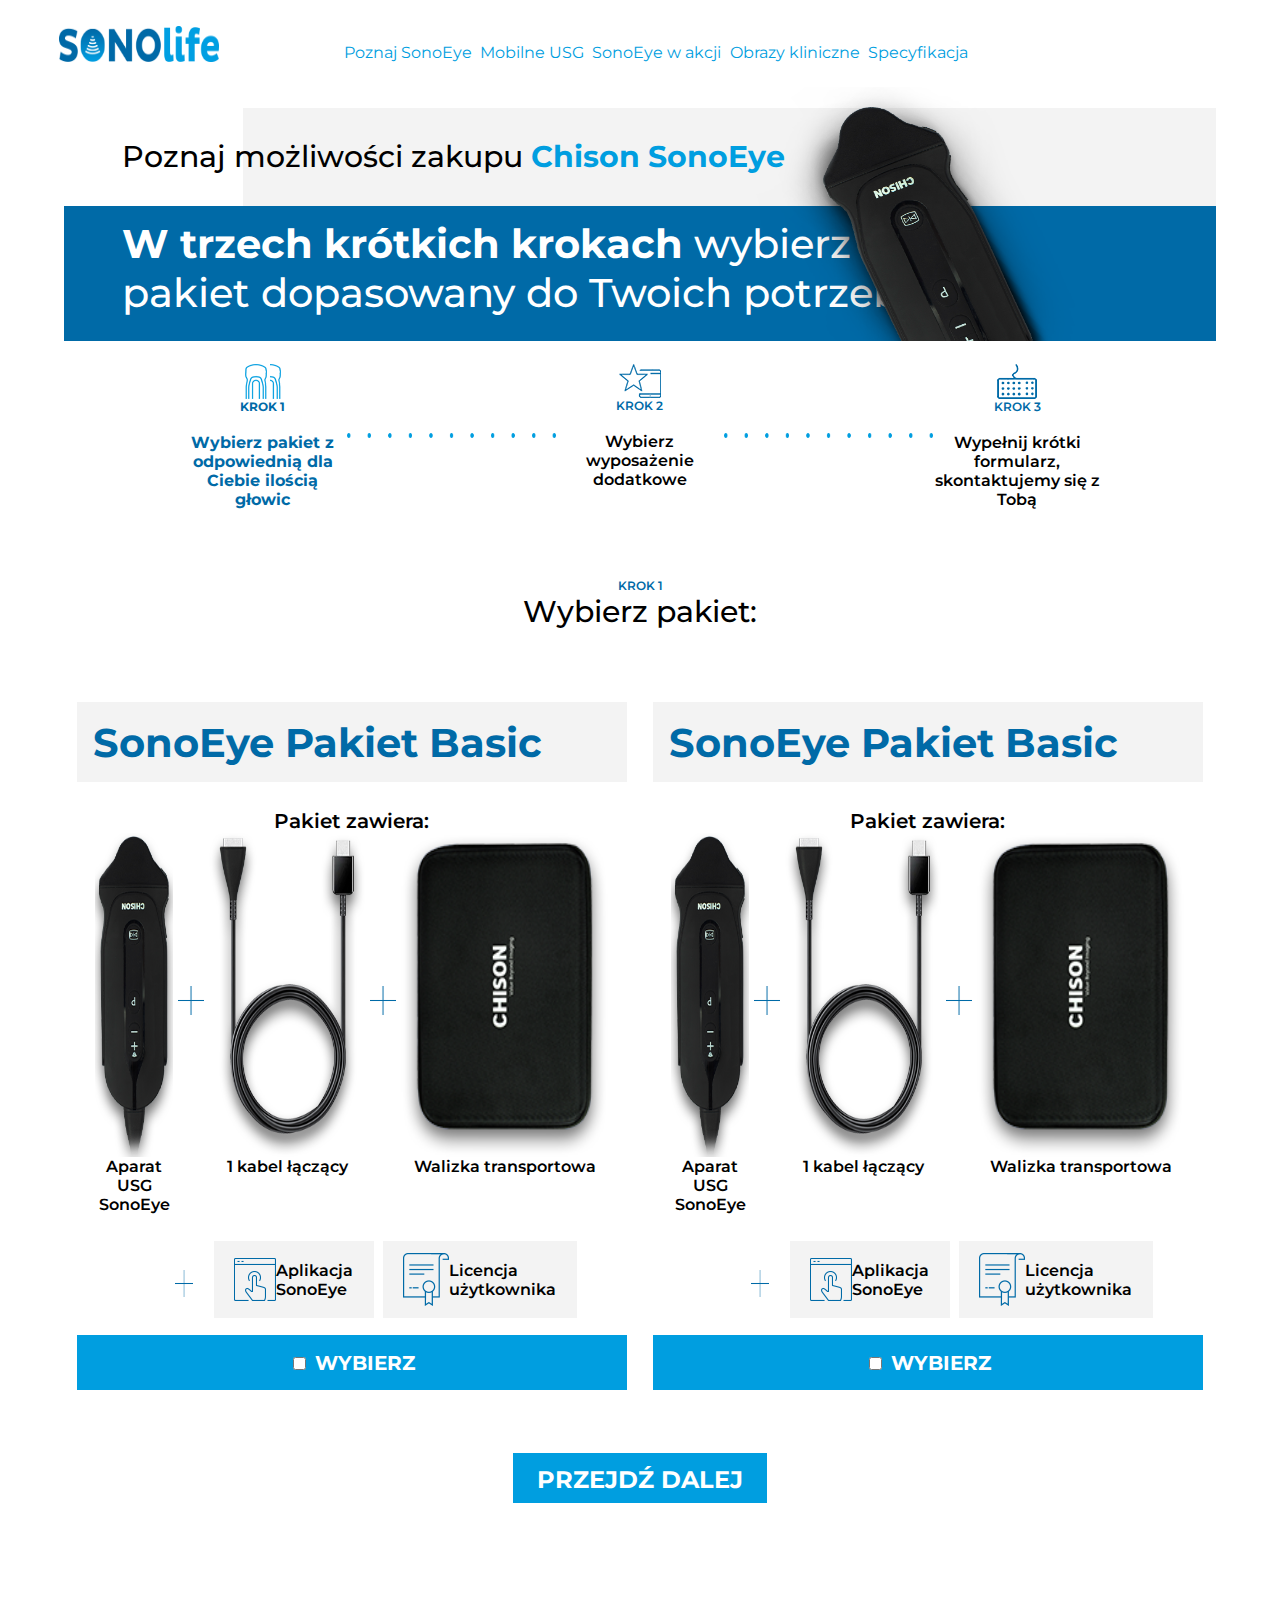
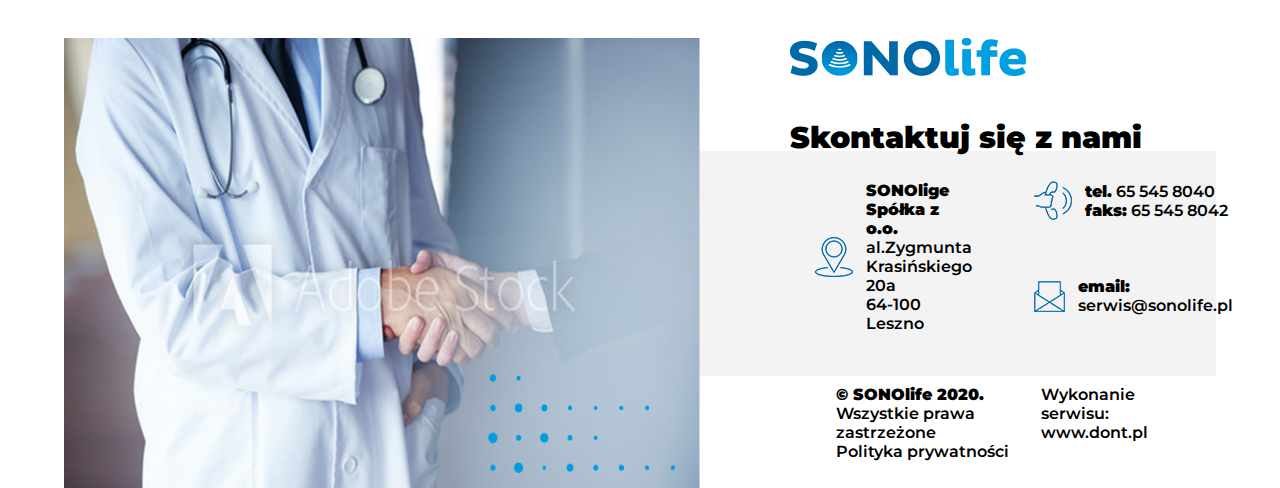
==== commit e43e6174: "Add files via upload" ====
--- a/Projekt/form.html
+++ b/Projekt/form.html
@@ -9,7 +9,7 @@
     <meta name="viewport" content="width=device-width, initial-scale=1">
     <link rel="stylesheet" href="style.css">
     <link rel="stylesheet" href="checkboxStyle.css">
-    <link rel="stylesheet" href="style2.css">
+    <link rel="stylesheet" href="styleForm.css">
 
 </head>
 
@@ -37,22 +37,25 @@
         </div>
 
         <div class="progress">
-            <div class="step">
-                <img src="img2/icon1.png"><br><br>
-                <span>KROK 1</span><br><br>
+            <div class="step colorStep">
+                <img src="img2/icon1.png">
+                <span>KROK 1</span><br>
                 <span>Wybierz pakiet z odpowiednią dla Ciebie ilością głowic</span>
+                <img class="stepIcon stepIconShow " src="img2/ok.png">
             </div>
             <div class="smDots"></div>
             <div class="step">
-                <img src="img2/icon2.png"><br><br>
-                <span>KROK 2</span><br><br>
+                <img src="img2/icon2.png">
+                <span>KROK 2</span><br>
                 <span>Wybierz wyposażenie dodatkowe</span>
+                <img class="stepIcon" src="img2/ok.png">
             </div>
             <div class="smDots"></div>
             <div class="step">
-                <img src="img2/icon3.png"><br><br>
-                <span>KROK 3</span><br><br>
+                <img src="img2/icon3.png">
+                <span>KROK 3</span><br>
                 <span>Wypełnij krótki formularz, skontaktujemy się z Tobą</span>
+                <img class="stepIcon" src="img2/ok.png">
             </div>
         </div>
 
@@ -293,7 +296,7 @@
 
 
 
-    <script src="script.js"></script>
+    <script src="scriptForm.js"></script>
 </body>
 
 </html>--- a/Projekt/style.css
+++ b/Projekt/style.css
@@ -15,7 +15,14 @@
         display: flex;
         height: 4vh;
         font-size: 16px;
-        justify-content: space-between;
+        justify-content: space-around;
+        position: fixed;
+        left: 0;
+        top: 0;
+        padding: 2% 0 2% 0;
+        width: 100vw;
+        z-index: 100;
+        background-color: white;
     }
     
     .logo {
@@ -42,6 +49,8 @@
         justify-content: center;
         color: white;
         font-weight: 600;
+        cursor: pointer;
+        z-index: 2;
     }
     /* FIRST PAGE */
     
@@ -589,7 +598,7 @@
     
     .spec {
         width: 58%;
-        height: 63%;
+        height: auto;
         margin-right: 2%;
         margin-bottom: 2%;
         background-color: #f3f3f3;
@@ -597,21 +606,21 @@
     
     .glow {
         width: 40%;
-        height: 63%;
+        height: auto;
         margin-bottom: 2%;
         background-color: #f3f3f3;
     }
     
     .obraz {
         width: 49%;
-        height: 35%;
+        height: auto;
         margin-right: 2%;
         background-color: #f3f3f3;
     }
     
     .komp {
         width: 49%;
-        height: 35%;
+        height: auto;
         background-color: #f3f3f3;
     }
     
@@ -750,7 +759,7 @@
     .buyNow {
         background-color: white;
         width: 70%;
-        height: 70%;
+        height: 60%;
         margin-left: 15%;
         margin-top: 15%;
         color: #009ee0;
@@ -759,6 +768,7 @@
         align-items: center;
         flex-direction: column;
         font-weight: 800;
+        cursor: pointer;
     }
     
     .greyDiv {
@@ -821,7 +831,7 @@
     
     .ninthPage {
         width: 90%;
-        height: 130vh;
+        height: 1220px;
         left: 5%;
         position: relative;
     }
--- a/Projekt/styleForm.css
+++ b/Projekt/styleForm.css
@@ -0,0 +1,376 @@
+    body {
+        padding: 2% 5vw 0 5vw;
+        margin: 0;
+        font-family: 'Montserrat', sans-serif;
+        font-weight: 300;
+    }
+    
+    .buyButton {
+        opacity: 0;
+    }
+    /* UP ADVERT */
+    
+    .upAdvert {
+        width: 100%;
+        height: 30vh;
+        margin-top: 5vh;
+        position: relative;
+        font-size: 30px;
+        font-weight: 500;
+        overflow: hidden;
+    }
+    
+    .upAdvertGrey {
+        position: absolute;
+        height: 70%;
+        width: 90%;
+        right: -5vw;
+        background-color: #f3f3f3;
+        z-index: -1;
+    }
+    
+    .upAdvertBlue {
+        height: 50%;
+        width: 100%;
+        position: absolute;
+        bottom: 0;
+        background-color: #006aa7;
+        color: white;
+        font-size: 40px;
+    }
+    
+    .string,
+    .string2 {
+        position: relative;
+        top: 10%;
+        left: 5%;
+    }
+    
+    .string {
+        top: 25%;
+    }
+    
+    .string b {
+        color: #009ee0;
+    }
+    
+    .upAdvertImg {
+        height: 200%;
+        width: 40%;
+        position: absolute;
+        left: 60%;
+        top: -7%;
+        background: url('img2/1_img1.png');
+        background-repeat: no-repeat;
+        background-size: 75% 100%;
+    }
+    
+    .progress {
+        width: 80%;
+        display: flex;
+        align-items: center;
+        justify-content: center;
+        margin-left: 10%;
+        margin-top: 2%;
+        margin-bottom: 4vh;
+    }
+    
+    .step {
+        width: 20%;
+        height: 16vh;
+        text-align: center;
+        font-weight: 600;
+        display: flex;
+        flex-direction: column;
+        align-items: center;
+        align-content: flex-end;
+        position: relative;
+    }
+    
+    .stepIcon {
+        display: none;
+    }
+    
+    .step span:first-of-type {
+        font-size: 12px;
+        color: #006aa7;
+    }
+    
+    .smDots {
+        height: 0.5vh;
+        width: 25%;
+        background-color: tomato;
+        background: url('img2/dots.png');
+        background-repeat: no-repeat;
+        background-size: 100% 100%;
+    }
+    
+    .stepDescribe {
+        width: 100%;
+        text-align: center;
+        font-size: 12px;
+        color: #006aa7;
+        font-weight: 600;
+        padding: 3% 0 0 0;
+    }
+    
+    .stepDescribe span {
+        width: 100%;
+        text-align: center;
+        font-size: 30px;
+        color: black;
+        font-weight: 500;
+    }
+    /* STEP1 */
+    
+    .chooseStep1 {
+        width: 100%;
+        display: flex;
+        justify-content: space-around;
+    }
+    
+    .seventhPage {
+        width: 45%;
+        left: 0%;
+        margin-top: 8vh;
+        position: relative;
+        font-size: 20px;
+        display: flex;
+        flex-direction: column;
+        justify-content: center;
+        align-items: center;
+        font-weight: 600;
+    }
+    
+    .seventhPageImgs {
+        height: 40vh;
+        width: 100%;
+        display: flex;
+        justify-content: center;
+        align-items: center;
+        flex-wrap: wrap;
+        font-weight: 600;
+    }
+    
+    .img3img {
+        width: 100%;
+        height: 90%;
+        background: url('img2/2_walizka.png');
+        background-repeat: no-repeat;
+        background-size: 100% 100%;
+    }
+    
+    .icons {
+        width: 80%;
+        height: 10vh;
+        margin-left: 10%;
+        margin-top: 10%;
+        display: flex;
+        align-items: center;
+        justify-content: center;
+    }
+    
+    .icon {
+        display: flex;
+        flex-direction: row;
+        justify-content: space-around;
+        align-items: center;
+        padding: 5%;
+        font-size: 16px;
+        font-weight: 600;
+        margin-right: 2%;
+    }
+    
+    .plus {
+        width: 5%;
+    }
+    
+    .plus2 {
+        height: 3vh;
+        width: 18%;
+        margin-right: 5%;
+        margin-bottom: 3%;
+    }
+    
+    .img3 {
+        width: 40%;
+        height: 100%;
+    }
+    
+    .img2 {
+        width: 30%;
+        height: 100%;
+    }
+    
+    .img1 {
+        width: 15%;
+        height: 100%;
+    }
+    
+    .packetName,
+    .choose {
+        width: 100%;
+        font-size: 40px;
+        color: #006aa7;
+        background-color: #f3f3f3;
+        font-weight: 700;
+        padding: 3%;
+        margin-bottom: 3vh;
+    }
+    
+    .choose {
+        text-align: center;
+        color: white;
+        background-color: #009ee0;
+        font-size: 20px;
+    }
+    
+    .nextButton {
+        width: 20%;
+        height: 3vh;
+        padding: 1%;
+        margin-left: auto;
+        margin-right: auto;
+        margin-top: 4vh;
+        background-color: #009ee0;
+        color: white;
+        font-size: 24px;
+        text-align: center;
+        font-weight: 700;
+        cursor: pointer;
+    }
+    
+    .footer {
+        width: 100%;
+        height: 50vh;
+        position: relative;
+        margin-top: 15vh;
+    }
+    
+    .ninthPageImg {
+        height: 100%;
+    }
+    
+    .logoFooter {
+        width: 40%;
+        position: absolute;
+        height: 10%;
+        right: -3%;
+    }
+    
+    .ninthPageGrey {
+        position: absolute;
+        height: 50%;
+        width: 60%;
+        right: 0%;
+        top: 25%;
+        background-color: #f3f3f3;
+        z-index: -5;
+    }
+    /* CHOOSE 2 */
+    
+    .chooseStep2 {
+        width: 100%;
+        display: none;
+        /*flex */
+        justify-content: space-around;
+        margin-top: 5vh;
+    }
+    
+    .item {
+        width: 25%;
+        display: flex;
+        flex-direction: column;
+        align-items: center;
+    }
+    
+    .itemIcon {
+        display: flex;
+        align-items: center;
+        height: 30vh;
+    }
+    
+    .packetName2 {
+        font-size: 20px;
+    }
+    /* CHOOSE STEP 3 */
+    
+    .chooseStep3 {
+        display: none;
+        /*flex*/
+        justify-content: center;
+        flex-direction: column;
+        align-items: center;
+        margin-top: 4vh;
+    }
+    
+    .chooseStep3Header {
+        background-color: #006aa7;
+        color: white;
+        font-size: 30px;
+        font-weight: 600;
+        padding: 3% 5% 3% 5%;
+        width: 40%;
+        text-align: center;
+    }
+    
+    .ninthPageForm {
+        position: static;
+        background-color: #f3f3f3;
+        color: black;
+    }
+    
+    .chooseStep3Header b {
+        font-size: 50px;
+    }
+    
+    .contact1-form-btn {
+        background-color: #009ee0;
+        color: white
+    }
+    
+    input[type=checkbox] {
+        border: 1px solid #006aa7;
+    }
+    
+    input[type=text] {
+        border-bottom: 1px solid#006aa7;
+        background-color: #f3f3f3;
+    }
+    
+    input[type=text]::placeholder,
+    textarea::placeholder {
+        color: #006aa7;
+    }
+    
+    .checkbox-label .checkbox-custom {
+        border: 1px solid #006aa7;
+    }
+    
+    .ninthPageFormTitle {
+        color: #006aa7;
+    }
+    /* thanks */
+    
+    .thanks {
+        width: 60%;
+        margin-left: 20%;
+        text-align: center;
+        font-weight: 500;
+        font-size: 40px;
+        display: none;
+        /*flex*/
+        flex-direction: column;
+        align-items: center;
+    }
+    /* JS CLASS */
+    
+    .stepIconShow {
+        position: absolute;
+        bottom: 0;
+    }
+    
+    .colorStep {
+        color: #006aa7;
+        font-weight: 700;
+    }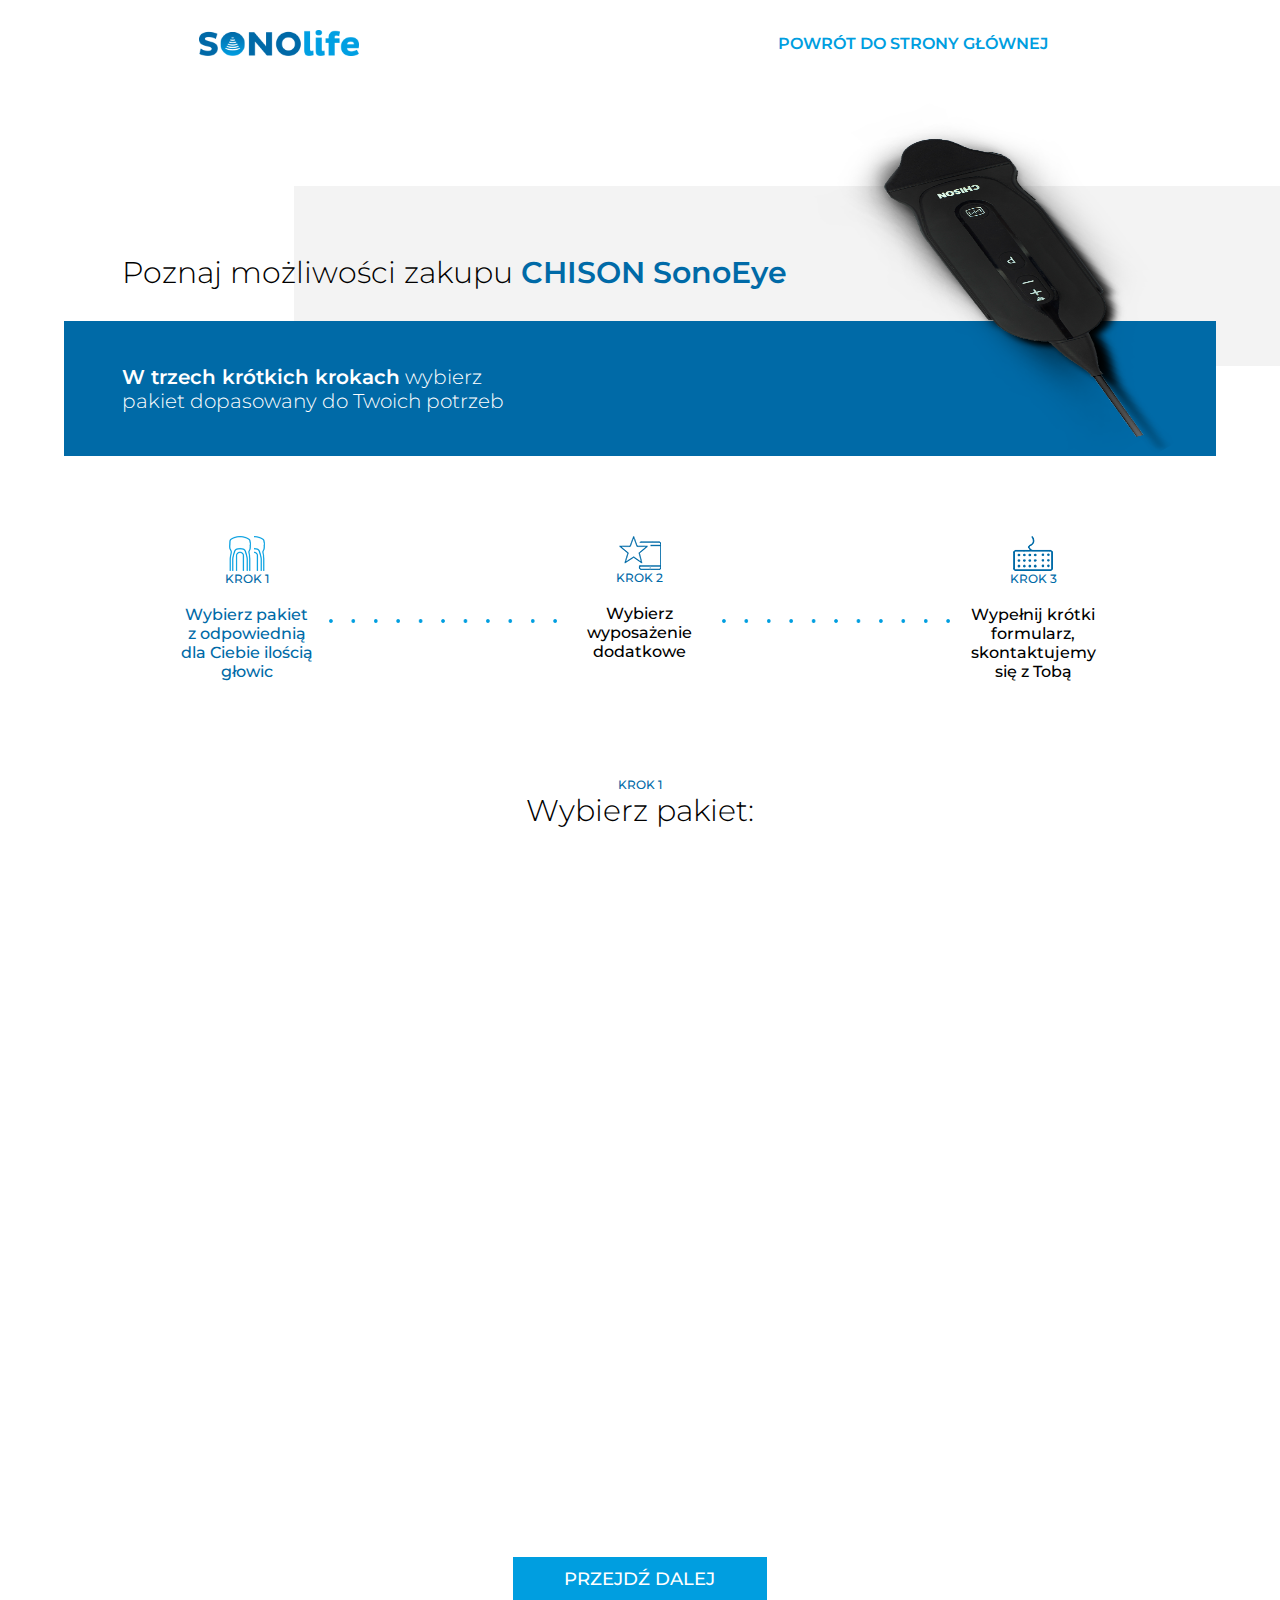
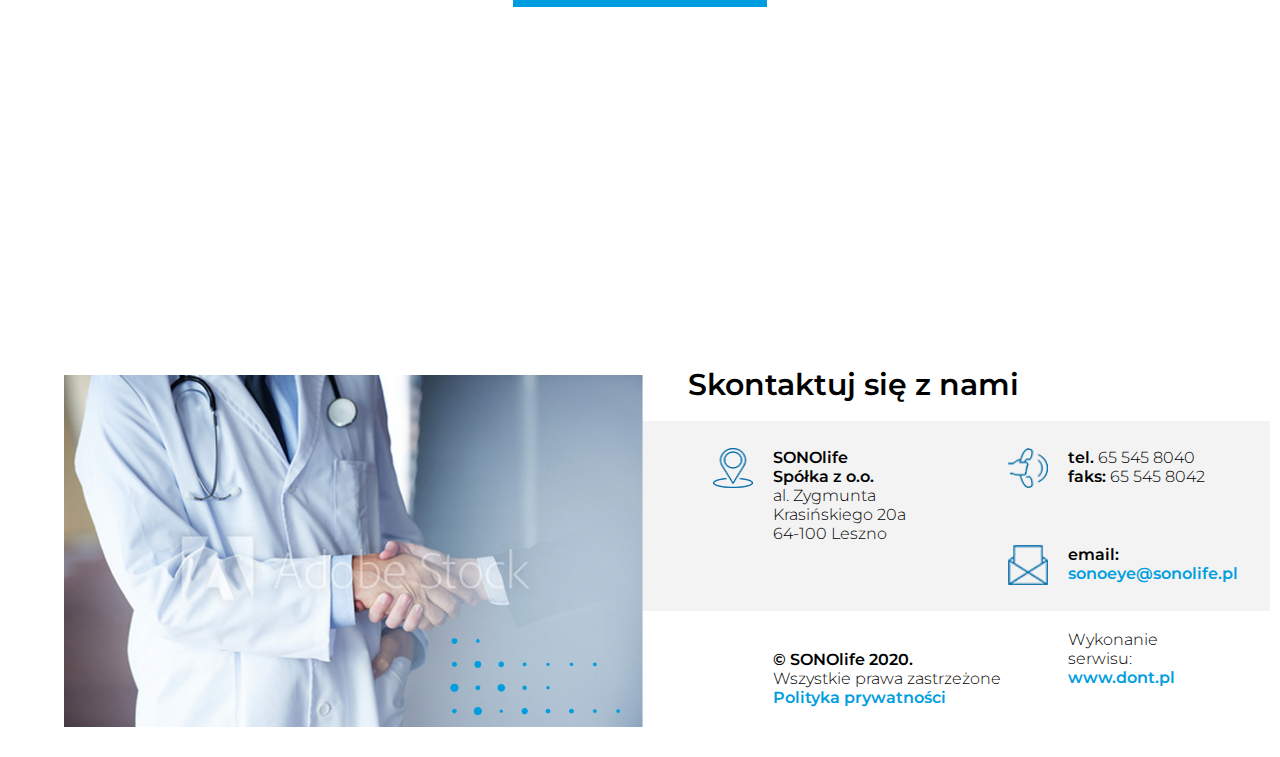
==== commit d9a4b96c: "Add files via upload" ====
--- a/Projekt/form.html
+++ b/Projekt/form.html
@@ -4,32 +4,56 @@
 <head>
     <meta charset="utf-8">
     <meta http-equiv="X-UA-Compatible" content="IE=edge">
-    <title></title>
+    <title>CHISON SonoEye</title>
     <meta name="description" content="">
     <meta name="viewport" content="width=device-width, initial-scale=1">
+
+    <link rel="icon" type="image/png" href="img/favicon.ico" />
+
     <link rel="stylesheet" href="style.css">
     <link rel="stylesheet" href="checkboxStyle.css">
+    <link rel="stylesheet" href="mobileStyle.css">
     <link rel="stylesheet" href="styleForm.css">
+
 
 </head>
 
 <body>
     <header>
         <div class="logo"></div>
+
+
         <div class="nav">
             <div class=""><b>Poznaj SonoEye</b></div>
             <div class=""><b>Mobilne USG</b></div>
             <div class=""><b>SonoEye w akcji</b></div>
             <div class=""><b>Obrazy kliniczne</b></div>
-            <div class=""><b>Specyfikacja</b></div>
-        </div>
-        <div class="buyButton"></div>
+
+        </div>
+
+        <div class="hamburgerButton ham">
+
+        </div>
+
+        <div class="buyButton">POWRÓT&nbsp;DO&nbsp;STRONY&nbsp;GŁÓWNEJ</div>
+        <div class="topnav">
+            <div class="myLinks">
+                <a href="#news">Poznaj SonoEye</a>
+                <a href="#contact">Mobilne USG</a>
+                <a href="#about">SonoEye w akcji</a>
+                <a href="#about">Obrazy kliniczne</a>
+                <a href="#about">Specyfikacja</a>
+            </div>
+        </div>
+
+
     </header>
 
     <div class="container">
+        <div class="upAdvertGrey"></div>
         <div class="upAdvert">
-            <div class="string">Poznaj możliwości zakupu <b>Chison SonoEye</b></div>
-            <div class="upAdvertGrey"></div>
+            <div class="string">Poznaj możliwości zakupu <b>CHISON SonoEye</b></div>
+
             <div class="upAdvertBlue">
                 <div class="string2"><b>W trzech krótkich krokach</b> wybierz<br>pakiet dopasowany do Twoich potrzeb</div>
             </div>
@@ -41,7 +65,7 @@
                 <img src="img2/icon1.png">
                 <span>KROK 1</span><br>
                 <span>Wybierz pakiet z odpowiednią dla Ciebie ilością głowic</span>
-                <img class="stepIcon stepIconShow " src="img2/ok.png">
+                <img class="stepIcon" src="img2/ok.png">
             </div>
             <div class="smDots"></div>
             <div class="step">
@@ -68,13 +92,14 @@
             <div class="seventhPage">
 
                 <div class="packetName">SonoEye Pakiet Basic</div>
-                Pakiet zawiera:
+                <div class="packetInclude">Pakiet zawiera:</div>
+
                 <div class="seventhPageImgs">
                     <div class="img1">
-                        <div class="img1img"></div>
-                        <div class="seventhPageDescribe">Aparat USG SonoEye</div>
-                    </div>
-                    <div class="plus"></div>
+                        <div class="img1img img1img_s"></div>
+                        <div class="seventhPageDescribe">1 głowica CHISON SonoEye (P2 liniowa lub P5 convex)</div>
+                    </div>
+                    <div class="plus plus_s"></div>
                     <div class="img2">
                         <div class="img2img"></div>
                         <div class="seventhPageDescribe">1 kabel łączący</div>
@@ -87,47 +112,64 @@
                 </div>
 
                 <div class="icons">
-                    <div class="plus plus2"></div>
+                    <div class="plus2"><img src="img/7_plus.png" width="30" height="30"></div>
                     <div class="icon"><img src="img/7_icon1.png">Aplikacja SonoEye</div>
                     <div class="icon"><img src="img/7_icon2.png">Licencja użytkownika</div>
                 </div>
 
-                <div class="choose">
-                    <input type="checkbox" id="basic">
+                <div class="choose choose_1">
+                    <div class="checkbox-container2">
+                        <div>
+                            <label class="checkbox-label">
+                                <input type="checkbox" id="basic">
+                                <span class="checkbox-custom rectangular"></span>
+                            </label>
+                        </div>
+                    </div>
                     <span>WYBIERZ</span>
                 </div>
             </div>
 
             <div class="seventhPage">
 
-                <div class="packetName">SonoEye Pakiet Basic</div>
-                Pakiet zawiera:
+                <div class="packetName">SonoEye Pakiet Advance</div>
+                <div class="packetInclude">Pakiet zawiera:</div>
                 <div class="seventhPageImgs">
 
-                    <div class="img1">
-                        <div class="img1img"></div>
-                        <div class="seventhPageDescribe">Aparat USG SonoEye</div>
+                    <div class="img1_2 ">
+                        <div class="imgs1 ">
+                            <div class="img1img"></div>
+                            <div class="img1img img1img_2a"></div>
+                        </div>
+                        <div class="seventhPageDescribe">2 głowice CHISON SonoEye (P2 liniowa, P5 convex)</div>
                     </div>
                     <div class="plus"></div>
-                    <div class="img2">
+                    <div class="img2 ">
                         <div class="img2img"></div>
                         <div class="seventhPageDescribe">1 kabel łączący</div>
                     </div>
                     <div class="plus"></div>
-                    <div class="img3">
+                    <div class="img3 ">
                         <div class="img3img"></div>
                         <div class="seventhPageDescribe">Walizka transportowa</div>
                     </div>
                 </div>
 
                 <div class="icons">
-                    <div class="plus plus2"></div>
+                    <div class="plus2"><img src="img/7_plus.png" width="30" height="30"></div>
                     <div class="icon"><img src="img/7_icon1.png">Aplikacja SonoEye</div>
                     <div class="icon"><img src="img/7_icon2.png">Licencja użytkownika</div>
                 </div>
 
-                <div class="choose">
-                    <input type="checkbox" id="advance">
+                <div class="choose choose_2">
+                    <div class="checkbox-container2">
+                        <div>
+                            <label class="checkbox-label">
+                                <input type="checkbox" id="advance">
+                                <span class="checkbox-custom rectangular"></span>
+                            </label>
+                        </div>
+                    </div>
                     <span>WYBIERZ</span>
                 </div>
             </div>
@@ -140,8 +182,15 @@
                 <div class="itemIcon">
                     <img src="img2/3_icon1.png">
                 </div>
-                <div class="choose">
-                    <input type="checkbox" id="gift1">
+                <div class="choose choose_2  step2choose1">
+                    <div class="checkbox-container2">
+                        <div>
+                            <label class="checkbox-label">
+                                <input type="checkbox" id="gift1">
+                                <span class="checkbox-custom rectangular"></span>
+                            </label>
+                        </div>
+                    </div>
                     <span>WYBIERZ</span>
                 </div>
             </div>
@@ -150,8 +199,15 @@
                 <div class="itemIcon">
                     <img src="img2/3_icon2.png">
                 </div>
-                <div class="choose">
-                    <input type="checkbox" id="gift2">
+                <div class="choose choose_2  step2choose2">
+                    <div class="checkbox-container2">
+                        <div>
+                            <label class="checkbox-label">
+                                <input type="checkbox" id="gift2">
+                                <span class="checkbox-custom rectangular"></span>
+                            </label>
+                        </div>
+                    </div>
                     <span>WYBIERZ</span>
                 </div>
             </div>
@@ -160,135 +216,198 @@
                 <div class="itemIcon">
                     <img src="img2/3_icon3.png">
                 </div>
-                <div class="choose">
-                    <input type="checkbox" id="gift3">
+                <div class="choose choose_2  step2choose3">
+                    <div class="checkbox-container2">
+                        <div>
+                            <label class="checkbox-label">
+                                <input type="checkbox" id="gift3">
+                                <span class="checkbox-custom rectangular"></span>
+                            </label>
+                        </div>
+                    </div>
                     <span>WYBIERZ</span>
                 </div>
             </div>
         </div>
 
         <div class="chooseStep3">
-            <div class="chooseStep3Header">Wybrałeś pakiet<br><b>SonoEye Pakiet Basic</b><br>oraz tablet z etui i szkolenie USG Trener</div>
-
-            <div class="ninthPageForm">
-
-                <div class="ninthPageFormTitle">
-                    <b>Uzupełnij formularz</b>
-                </div>
-
-                <form class="validate-form" onsubmit="return false">
-                    <div class="contact-form">
-                        <div class="wrap-input1 validate-input" data-validate="Podaj imię i nazwisko!">
-                            <label>Imię, nazwisko:</label>
-                            <input type="text" class="input1 name" name="name" placeholder="Wpisz">
-                        </div>
-                        <div class="wrap-input1 validate-input" data-validate="Podaj poprawny e-mail!">
-                            <label>Nr. telefonu:</label>
-                            <input type="text" class="input1 email" name="email" placeholder="Wpisz">
-                        </div>
-                        <div class="wrap-input1 validate-input" data-validate="Podaj temat!">
-                            <label>Adres e-mail:</label>
-                            <input type="text" class="input1 subject" name="subject" placeholder="Wpisz">
-                        </div>
-
-                    </div>
-                    <div class="checkboxes">
-
-                        <div class="checkbox-container">
-                            <div>
-                                <label class="checkbox-label">
-                                    <input type="checkbox">
-                                    <span class="checkbox-custom rectangular"></span>
+            <div class="chooseStep3Header"></div>
+            <div class="ninthBackround">
+                <div class="ninthPageForm">
+
+                    <div class="ninthPageFormTitle">
+                        <b>Uzupełnij formularz</b>
+                    </div>
+
+                    <form class="validate-form" onsubmit="return false">
+                        <div class="contact-form">
+                            <div class="wrap-input1 validate-input" data-validate="Podaj imię i nazwisko!">
+                                <label>Imię, nazwisko:</label>
+                                <input type="text" class="input1 name" name="name" placeholder="Wpisz" required>
+                            </div>
+                            <div class="wrap-input1 validate-input" data-validate="Podaj poprawny e-mail!">
+                                <label>Nr. telefonu:</label>
+                                <input type="text" class="input1 email" name="email" placeholder="Wpisz" required>
+                            </div>
+                            <div class="wrap-input1 validate-input" data-validate="Podaj temat!">
+                                <label>Adres e-mail:</label>
+                                <input type="text" class="input1 subject" name="subject" placeholder="Wpisz" required>
+                            </div>
+
+                        </div>
+                        <div class="checkboxes">
+
+                            <div class="checkbox-container">
+                                <div>
+                                    <label class="checkbox-label">
+                                    <input type="checkbox" class="checkboxValid" required>
+                                    <span class="checkbox-custom rectangular blueCheckbox"></span>
                                 </label>
-                            </div>
-                            <span>Zgoda na przetwarzanie danych osobowych. <b>więcej</b></span>
-                        </div>
-
-                        <div class="checkbox-container">
-                            <div>
-                                <label class="checkbox-label">
-                                    <input type="checkbox">
-                                    <span class="checkbox-custom rectangular"></span>
+                                </div>
+                                <span>Zgoda na przetwarzanie danych osobowych.* <b class="acceptShow1">Więcej</b></span>
+                            </div>
+                            <div class="checkboxAccept accept1">Niniejszym, wyrażam zgodę na gromadzenie i przetwarzanie moich danych osobowych przez SONOlife sp. z o.o. z siedzibą w Lesznie (dalej w skrócie jako Administrator danych), zgodnie z Rozporządzeniem Parlamentu Europejskiego
+                                i Rady (UE) 2016/679 z dnia 27 kwietnia 2016 roku w sprawie ochrony osób fizycznych w związku z przetwarzaniem danych osobowych i w sprawie swobodnego przepływu takich danych oraz uchylenia dyrektywy 95/46/we (Ogólne Rozporządzenie
+                                o Ochronie Danych) (Dz.Urz.UE.l nr 119, str. 1) w celu przesyłania mi na adres poczty elektronicznej, oraz numer telefonu informacji marketingowych, a także bezpośredniego kontaktu telefonicznego w celu marketingowym oraz
+                                na profilowanie przez Administratora danych moich danych osobowych w celu przedstawienia mi zindywidualizowanej oferty, reklamy i promocji. Jednocześnie jestem świadomy/a, iż w/w podmioty są administratorami moich danych
+                                osobowych. *
+                            </div>
+                            <div class="checkbox-container">
+                                <div>
+                                    <label class="checkbox-label">
+                                    <input type="checkbox" class="checkboxValid" required>
+                                    <span class="checkbox-custom rectangular blueCheckbox"></span>
                                 </label>
-                            </div>
-                            <span>Zgoda na udostępnianie danych podmiotom trzecim. <b>więcej</b></span>
-                        </div>
-                        <div class="checkbox-container">
-                            <div>
-                                <label class="checkbox-label">
-                                    <input type="checkbox">
-                                    <span class="checkbox-custom rectangular"></span>
+                                </div>
+                                <span>Zgoda na udostępnianie danych podmiotom trzecim.* <b class="acceptShow2">Więcej</b></span>
+                            </div>
+                            <div class="checkboxAccept accept2">Wyrażam zgodę na udostępnienie moich danych osobowych przez Administratora danych współpracującym z nim podmiotom trzecim.</div>
+
+                            <div class="checkbox-container">
+                                <div>
+                                    <label class="checkbox-label ">
+                                    <input type="checkbox" class="checkboxValid" required>
+                                    <span class="checkbox-custom rectangular blueCheckbox"></span>
                                 </label>
-                            </div>
-                            <span>Zgoda na przesyłanie informacji handlowych. <b>więcej</b></span>
-                        </div>
-                        <div class="checkbox-container">
-                            <div>
-                                <label class="checkbox-label">
-                                    <input type="checkbox">
-                                    <span class="checkbox-custom rectangular"></span>
+                                </div>
+                                <span>Zgoda na przesyłanie informacji handlowych.* <b class="acceptShow3">Więcej</b></span>
+                            </div>
+                            <div class="checkboxAccept accept3">Wyrażam zgodę na przesyłanie informacji handlowych przez Administratora danych drogą elektroniczną zgodnie z ustawą z dnia 18 lipca 2002 roku o świadczeniu usług drogą elektroniczną (Dz.U. z 2017 r. poz. 1219 j.t. z późn. zm.).</div>
+
+                            <div class="checkbox-container">
+                                <div>
+                                    <label class="checkbox-label">
+                                    <input type="checkbox" class="checkboxValid" required>
+                                    <span class="checkbox-custom rectangular blueCheckbox"></span>
                                 </label>
-                            </div>
-                            <span>Zgoda na używanie telekomunikacyjnych urządzeń końcowych. <b>więcej</b></span>
-                        </div>
-                    </div>
-                    <!-- <div class="sendConfirmed">Wiadomość została wysłana!</div> -->
-
-                    <button class="contact1-form-btn main-btn">WYŚLIJ FORMULARZ</button>
-
-                </form>
-            </div>
-        </div>
-
-        <div class="thanks">
-            <img src="img2/4_icon.png">
+                                </div>
+                                <span>Zgoda na używanie telekomunikacyjnych urządzeń końcowych.* <b class="acceptShow4">Więcej</b></span>
+
+                            </div>
+                            <div class="checkboxAccept accept4">Wyrażam zgodę na używanie telekomunikacyjnych urządzeń końcowych i automatycznych systemów wywołujących Administratora danych zgodnie z ustawą z dnia 16 lipca 2004 roku Prawo telekomunikacyjne (Dz.U. z 2017 r. poz. 1907 j.t.
+                                z późn. zm.)</div>
+                        </div>
+                        <!--\<div class="sendConfirmed">Wiadomość została wysłana!</div> -->
+
+                        <button type="submit" class="contact1-form-btn contact1-form-btn2 main-btn">WYŚLIJ FORMULARZ</button>
+                        <div class="valid"></div>
+                    </form>
+                </div>
+            </div>
+        </div>
+
+        <div class="thanks ">
+            <img src="img2/4_icon.png ">
             <div>Dziękujemy za uzupełnienie formularza.<br> Nasz handlowiec skontaktuje się z Państwem w celu ustalenia szczegółów zakupu</div>
         </div>
 
-
-        <div class="nextButton">PRZEJDŹ DALEJ</div>
-
-
-        <div class="footer">
-            <div class="ninthPageImg"></div>
-            <div class="logoFooter">
-                <img src="img/1_logo.png"><br>
-            </div>
-            <div class="ninthPageGrey"></div>
-            <div class="ninthPageContact">
-                <b>Skontaktuj się z nami</b>
+        <div class="error">XXXX</div>
+        <div class="nextButton ">PRZEJDŹ DALEJ</div>
+
+
+        <div class="ninthPageGrey mobFooter"></div>
+        <div class="contactMobile">
+            <div class="ninthPageImg mobFooter">
+                <div class="nineMobileDots"></div>
+            </div>
+
+
+            <div class="ninthPageContact mobFooter">
+                <b class="contactB">Skontaktuj się z nami</b>
                 <div class="contactContainer">
                     <div class="contact">
                         <div class="loc">
                             <img src="img/9_icon1.png"><br>
-                            <span><b>SONOlige Spółka z o.o.</b><br>al.Zygmunta Krasińskiego 20a<br>64-100 Leszno</span>
-                        </div>
-                    </div>
-
-
+                            <span><b>SONOlife&nbsp;Spółka&nbsp;z&nbsp;o.o.</b><br>al. Zygmunta Krasińskiego&nbsp;20a<br>64-100 Leszno</span>
+                        </div>
+                        <div class="rights">
+                            <b>© SONOlife 2020.</b><br>Wszystkie prawa zastrzeżone<br><a target="_blank" href="policy.html">Polityka prywatności</a>
+                        </div>
+                    </div>
                     <div class="contact">
                         <div class="phones">
 
                             <div class="phone1">
                                 <img src="img/9_icon2.png"><br>
                                 <span><b>tel.</b> 65 545 8040<br>
-                                    <b>faks:</b> 65 545 8042</span>
+                                <b>faks:</b> 65 545 8042</span>
                             </div>
                             <div class="phone2">
                                 <img src="img/9_icon3.png"><br>
-                                <span><b>email:</b> serwis@sonolife.pl</span>
-                            </div>
-
-                        </div>
-
-                    </div>
-                </div>
-                <div class="authorAndRights">
-                    <div class="rights">
-                        <b>© SONOlife 2020.</b><br>Wszystkie prawa zastrzeżone<br>Polityka prywatności
-                    </div>
-                    <div class="author">Wykonanie serwisu:<br>www.dont.pl</div>
-                </div>
+                                <span><b>email: </b><a href="mailto:sonoeye@sonolife.pl"> sonoeye@sonolife.pl</a></span>
+                            </div>
+
+                            <div class="author">Wykonanie serwisu:<br><a href="https://www.dont.pl">www.dont.pl</a></div>
+                        </div>
+
+                    </div>
+                </div>
+
+
+            </div>
+
+        </div>
+
+
+
+
+        <div class="footer ">
+            <div class="ninthPageImg "></div>
+
+
+            <div class="ninthPageContact ">
+
+                <b class="contactB">Skontaktuj się z nami</b>
+                <div class="contactContainer ">
+                    <div class="ninthPageGrey "></div>
+                    <div class="contact ">
+                        <div class="loc ">
+                            <img src="img/9_icon1.png "><br>
+                            <span><b>SONOlife Spółka&nbsp;z&nbsp;o.o.</b><br>al. Zygmunta Krasińskiego&nbsp;20a<br>64-100 Leszno</span>
+                        </div>
+                        <div class="rights ">
+                            <b>© SONOlife 2020.</b><br>Wszystkie prawa zastrzeżone<br><a target="_blank" href="policy.html">Polityka prywatności</a>
+                        </div>
+                    </div>
+                    <div class="contact ">
+                        <div class="phones ">
+
+                            <div class="phone1 ">
+                                <img src="img/9_icon2.png "><br>
+                                <span><b>tel.</b> 65 545 8040<br>
+                                    <b>faks:</b> 65 545 8042</span>
+                            </div>
+                            <div class="phone2 ">
+                                <img src="img/9_icon3.png "><br>
+                                <span><b>email: </b><a href="mailto:sonoeye@sonolife.pl "> sonoeye@sonolife.pl</a></span>
+                            </div>
+
+                            <div class="author ">Wykonanie serwisu:<br><a href="https://www.dont.pl ">www.dont.pl</a></div>
+                        </div>
+
+                    </div>
+                </div>
+
 
             </div>
         </div>
@@ -296,7 +415,11 @@
 
 
 
-    <script src="scriptForm.js"></script>
+
+    <script src="scriptForm.js "></script>
+    <script src="jquery.min.js"></script>
+    <script src="form2.js"></script>
+
 </body>
 
 </html>--- a/Projekt/style.css
+++ b/Projekt/style.css
@@ -1,1012 +1,1482 @@
-    @import url('https://fonts.googleapis.com/css2?family=Montserrat:ital,wght@0,300;0,400;0,600;0,800;1,500;1,900&display=swap');
-    body {
-        padding: 2% 3% 0 3%;
-        margin: 0;
-        font-family: 'Montserrat', sans-serif;
-        font-weight: 300;
-    }
-    
-    ul {
-        list-style-position: outside;
-    }
-    /*HEADER*/
-    
-    header {
-        display: flex;
-        height: 4vh;
-        font-size: 16px;
-        justify-content: space-around;
-        position: fixed;
-        left: 0;
-        top: 0;
-        padding: 2% 0 2% 0;
-        width: 100vw;
-        z-index: 100;
-        background-color: white;
-    }
-    
-    .logo {
-        width: 12.5%;
-        background: url('img/1_logo.png');
-        background-repeat: no-repeat;
-        background-size: 100% 100%;
-    }
-    
-    .nav {
-        width: 50%;
-        display: flex;
-        align-items: flex-end;
-        justify-content: space-evenly;
-        color: #009ee0;
-        z-index: 2;
-    }
-    
-    .buyButton {
-        background-color: #009ee0;
-        width: 10vw;
-        display: flex;
-        align-items: center;
-        justify-content: center;
-        color: white;
-        font-weight: 600;
-        cursor: pointer;
-        z-index: 2;
-    }
-    /* FIRST PAGE */
-    
-    .firstPage {
-        width: 90%;
-        left: 5%;
-        height: 94vh;
-        text-align: right;
-        position: relative;
-        overflow-y: visible;
-    }
-    
-    .grayBackground {
-        background-color: #f3f3f3;
-        position: absolute;
-        width: 80%;
-        height: 100%;
-        left: 20%;
-        top: 10%;
-        z-index: -1;
-    }
-    
-    .blueOverlay {
-        width: 95%;
-        height: 24%;
-        background-color: #009ee0;
-        color: white;
-        position: absolute;
-        bottom: 25%;
-        text-align: left;
-        padding: 1% 0 0 5%;
-        font-size: 24px;
-        font-weight: 500;
-    }
-    
-    .blueOverlay h1 {
-        font-size: 40px;
-        font-weight: 900;
-    }
-    
-    .newLook {
-        position: absolute;
-        top: 20%;
-        font-size: 60px;
-        text-align: left;
-        font-weight: 400;
-    }
-    
-    .newLook b {
-        color: #006aa7;
-    }
-    
-    .firstDots {
-        position: absolute;
-        width: 26%;
-        height: 37%;
-        top: 18%;
-        left: 40%;
-        background: url('img/1_dots.png');
-        background-repeat: no-repeat;
-        background-size: 100% 100%;
-    }
-    
-    .tablet {
-        position: absolute;
-        width: 52%;
-        height: 120vh;
-        top: -3%;
-        right: 0;
-        background: url('img/1_tablet.png');
-        background-repeat: no-repeat;
-        background-size: 100% 100%;
-    }
-    /* SECOND PAGE */
-    
-    .secondPage {
-        width: 94vw;
-    }
-    
-    .section1 {
-        width: 75%;
-        height: 65vh;
-        display: flex;
-        margin-left: auto;
-        margin-right: auto;
-        margin-bottom: 12vh;
-    }
-    
-    .section1Img {
-        width: 50%;
-        height: 100%;
-        background: url('img/2_img1.png');
-        background-repeat: no-repeat;
-        background-size: 100% 100%;
-        z-index: initial;
-    }
-    
-    .section2Img {
-        background: url('img/2_img2.png');
-        background-size: 100% 100%;
-    }
-    
-    .section3Img {
-        background: url('img/2_img3.png');
-        background-size: 100% 100%;
-    }
-    
-    .dots {
-        position: relative;
-        width: 40%;
-        height: 50%;
-        top: 62%;
-        right: 16%;
-        background: url('img/2_dotsDownR.png');
-        background-repeat: no-repeat;
-        background-size: 100% 100%;
-        z-index: -5;
-    }
-    
-    .dots2 {
-        background: url('img/2_dotsUpR.png');
-        background-repeat: no-repeat;
-        background-size: 100% 100%;
-        top: 58%;
-        right: 8%;
-    }
-    
-    .dots3 {
-        background: url('img/2_dotsUpL.png');
-        background-repeat: no-repeat;
-        background-size: 100% 100%;
-        top: 59%;
-        left: 68%;
-    }
-    
-    .content1 {
-        width: 40%;
-        margin-left: 5%;
-        display: flex;
-        flex-direction: column;
-        align-self: flex-end;
-    }
-    
-    .content2 {
-        margin-left: 0;
-        margin-right: 5%;
-    }
-    
-    .secondPageTextTitle {
-        color: #006aa7;
-        font-size: 30px;
-        font-weight: 700;
-        margin-bottom: 5%;
-    }
-    
-    .secondPageTextTitle span {
-        color: black;
-    }
-    
-    .secondPageText {
-        font-size: 20px;
-        margin-bottom: 5%;
-        font-weight: 600;
-    }
-    
-    .secondPagePromotion {
-        display: flex;
-        justify-content: center;
-        font-size: 16px;
-    }
-    
-    .emoticon1 {
-        width: 35px;
-        height: 58px;
-        background: url('img/2_img4.png');
-        background-repeat: no-repeat;
-        background-size: 100% 100%;
-    }
-    
-    .emoticon2 {
-        width: 29px;
-        height: 57px;
-        background: url('img/2_img5.png');
-        background-repeat: no-repeat;
-        background-size: 100% 100%;
-    }
-    
-    .emoticon3 {
-        width: 38px;
-        height: 51px;
-        background: url('img/2_img6.png');
-        background-repeat: no-repeat;
-        background-size: 100% 100%;
-    }
-    
-    .bgEmoticon {
-        width: 16%;
-        height: 100%;
-        background-color: #f3f3f3;
-        padding: 3% 0 3% 0;
-        display: flex;
-        justify-content: center;
-    }
-    
-    .secondPagePromotionText {
-        width: 70%;
-        font-weight: 600;
-        display: flex;
-        align-items: center;
-        margin-left: 3%;
-    }
-    /* THIRD PAGE */
-    
-    .thirdPage {
-        height: 162vh;
-        margin-bottom: 20vh;
-    }
-    
-    .thirdPageSection {
-        width: 90%;
-        left: 5%;
-        position: relative;
-        height: 50%;
-        z-index: initial;
-        margin-bottom: 3vh;
-    }
-    
-    .grayBackground2 {
-        background-color: #f3f3f3;
-        position: absolute;
-        width: 80%;
-        height: 100%;
-        left: 20%;
-        z-index: -1;
-    }
-    
-    .mobileUsg {
-        position: absolute;
-        font-size: 60px;
-        text-align: left;
-        font-weight: 400;
-        top: 8%;
-    }
-    
-    .mobileUsg b {
-        color: #006aa7;
-    }
-    
-    .menu {
-        width: 80%;
-        position: absolute;
-        top: 35%;
-        right: 3%;
-        display: flex;
-        font-size: 30px;
-        color: #2eafe5;
-        justify-content: space-between;
-        align-items: center;
-        font-weight: 600;
-    }
-    
-    .menu span {
-        color: black;
-        font-size: 16px;
-    }
-    
-    .thirdPageImg {
-        width: 40%;
-        height: 60%;
-        top: 50%;
-        background: url('img/3_img1.png');
-        background-repeat: no-repeat;
-        background-size: 100% 100%;
-        position: absolute;
-    }
-    
-    .thirdPageDescribe {
-        width: 42%;
-        position: absolute;
-        top: 60%;
-        left: 50%;
-    }
-    
-    .thirdPageTitle {
-        font-size: 30px;
-        font-weight: 600;
-        margin-bottom: 5%;
-    }
-    
-    .thirdPageTitle b {
-        color: #006aa7;
-    }
-    
-    .thirdPageText {
-        font-size: 20px;
-        font-weight: 600;
-    }
-    
-    .thirdPageImg2 {
-        position: absolute;
-        width: 18%;
-        height: 60%;
-        left: 30%;
-        top: 75%;
-        background: url('img/3_img2.png');
-        background-repeat: no-repeat;
-        background-size: 100% 100%;
-    }
-    
-    .video {
-        width: 100%;
-        height: 60vh;
-        top: 135%;
-        position: absolute;
-        display: flex;
-    }
-    
-    .videoPlayer {
-        height: 100%;
-        width: 70%;
-        background: url('img/3_img3.png');
-        background-repeat: no-repeat;
-        background-size: 100% 100%;
-    }
-    
-    .thirdPageImg2dots {
-        width: 20%;
-        height: 60%;
-        margin-left: 5%;
-        background: url('img/2_dotsDownR.png');
-        background-repeat: no-repeat;
-        background-size: 100% 100%;
-    }
-    /* FOURTH PAGE */
-    
-    .fourthPage {
-        width: 90%;
-        left: 5%;
-        position: relative;
-        display: flex;
-        justify-content: flex-end;
-        margin-bottom: 15vh;
-    }
-    
-    .fourthPageText {
-        width: 35%;
-        font-size: 16px;
-        font-weight: 600;
-    }
-    
-    .fourthPage b {
-        color: #006aa7;
-    }
-    
-    .fourthPage span {
-        font-size: 24px;
-    }
-    
-    .fourthPage h3 {
-        font-size: 30px;
-        font-weight: 500;
-    }
-    
-    .option1Button,
-    .option2Button,
-    .option3Button {
-        background-color: tomato;
-        margin-bottom: 5%;
-    }
-    
-    .option1,
-    .option2,
-    .option3 {
-        background-color: violet;
-        margin-bottom: 5%;
-    }
-    
-    .option2,
-    .option3 {
-        display: none;
-    }
-    
-    .fourthPageGraphics {
-        width: 40%;
-        margin-left: 10%;
-        margin-left: 5%;
-        height: 75vh;
-        background-color: teal;
-    }
-    /* FIFTH PAGE */
-    
-    .fifthPage {
-        width: 90%;
-        left: 5%;
-        position: relative;
-    }
-    
-    .fifthPageTitle {
-        font-size: 40px;
-        text-align: center;
-        margin-bottom: 4vh;
-    }
-    
-    .fifthPageSection {
-        height: 60vh;
-        display: flex;
-        align-items: center;
-        justify-content: center;
-        position: relative;
-        margin-bottom: 8%;
-    }
-    
-    .fifthPageTitle b,
-    .fifthPageText b {
-        color: #006aa7;
-    }
-    
-    .fifthPageText {
-        font-size: 30px;
-    }
-    
-    .fifthPageText li {
-        font-size: 20px;
-    }
-    
-    .fifthPageSectionImg1,
-    .fifthPageSectionImg2,
-    .fifthPageSectionImg3,
-    .fifthPageSectionImg4 {
-        width: 25%;
-        height: 100%;
-        margin-left: 5%;
-        margin-right: 5%;
-        background: url('img/5_img1.png');
-        background-repeat: no-repeat;
-        background-size: 100% 100%;
-        position: relative;
-    }
-    
-    .fifthPageSectionImg2 {
-        background: url('img/5_img2.png');
-        background-repeat: no-repeat;
-        background-size: 100% 100%;
-    }
-    
-    .fifthPageSectionImg3 {
-        background: url('img/5_img3.png');
-        background-repeat: no-repeat;
-        background-size: 100% 100%;
-    }
-    
-    .fifthPageSectionImg4 {
-        background: url('img/5_img4.png');
-        background-repeat: no-repeat;
-        background-size: 100% 100%;
-    }
-    
-    .smallImg1,
-    .fifthDots1 {
-        position: absolute;
-        z-index: -1;
-        left: 90%;
-        top: 20%;
-        height: 60%;
-        width: 60%;
-        background: url('img/5_img5.png');
-        background-repeat: no-repeat;
-        background-size: 100% 100%;
-    }
-    
-    .smallImg2 {
-        left: -50%;
-        top: -10%;
-        background: url('img/5_img6.png');
-        background-repeat: no-repeat;
-        background-size: 100% 100%;
-    }
-    
-    .smallImg3 {
-        top: -10%;
-        background: url('img/5_img7.png');
-        background-repeat: no-repeat;
-        background-size: 100% 100%;
-    }
-    
-    .smallImg4 {
-        top: 48%;
-        left: -50%;
-        background: url('img/5_img8.png');
-        background-repeat: no-repeat;
-        background-size: 100% 100%;
-    }
-    
-    .fifthDots1 {
-        width: 80%;
-        top: 37%;
-        left: 60%;
-        background: url('img/5_dots1.png');
-        background-repeat: no-repeat;
-        background-size: 100% 100%;
-        z-index: -2;
-    }
-    
-    .fifthDots2 {
-        left: -62%;
-        top: -5%;
-        background: url('img/5_dots1.png');
-        background-repeat: no-repeat;
-        background-size: 100% 100%;
-    }
-    
-    .fifthDots3 {
-        top: 40%;
-        left: 52%;
-        background: url('img/2_dotsUpR.png');
-        background-repeat: no-repeat;
-        background-size: 100% 100%;
-    }
-    
-    .fifthDots4 {
-        top: 51%;
-        left: -28%;
-        background: url('img/2_dotsUpR.png');
-        background-repeat: no-repeat;
-        background-size: 100% 100%;
-    }
-    /* SIXTH PAGE */
-    
-    .sixthPage {
-        width: 90%;
-        left: 5%;
-        position: relative;
-        margin-top: 20vh;
-        flex-wrap: wrap;
-    }
-    
-    .sixthPageContainer {
-        width: 100%;
-        height: 60vh;
-        display: flex;
-        flex-wrap: wrap;
-        font-size: 16px;
-        font-weight: 500;
-    }
-    
-    .spec {
-        width: 58%;
-        height: auto;
-        margin-right: 2%;
-        margin-bottom: 2%;
-        background-color: #f3f3f3;
-    }
-    
-    .glow {
-        width: 40%;
-        height: auto;
-        margin-bottom: 2%;
-        background-color: #f3f3f3;
-    }
-    
-    .obraz {
-        width: 49%;
-        height: auto;
-        margin-right: 2%;
-        background-color: #f3f3f3;
-    }
-    
-    .komp {
-        width: 49%;
-        height: auto;
-        background-color: #f3f3f3;
-    }
-    
-    .komp .sixthPageContent {
-        text-align: center;
-    }
-    
-    .sixthPageTitle {
-        font-size: 30px;
-        font-weight: 700;
-        color: #006aa7;
-        padding: 3%;
-    }
-    
-    td {
-        width: 50%;
-        border-bottom: 1px solid white;
-        text-align: left;
-        padding: 0 5% 2% 2vw;
-    }
-    
-    tr td:first-of-type {
-        color: #2eafe5;
-    }
-    /* SEVENTH PAGE */
-    
-    .seventhPage {
-        width: 90%;
-        left: 5%;
-        margin-top: 8vh;
-        position: relative;
-    }
-    
-    .seventhPageImgs {
-        height: 70vh;
-        width: 100%;
-        display: flex;
-        justify-content: center;
-        align-items: center;
-        font-weight: 600;
-    }
-    
-    .seventhPageDescribe {
-        height: 10%;
-        text-align: center;
-        font-size: 16px;
-    }
-    
-    .plus {
-        height: 8%;
-        width: 3%;
-        background: url('img/7_plus.png');
-        background-repeat: no-repeat;
-        background-size: 100% 100%;
-        margin-bottom: 5%;
-        margin-left: 1%;
-        margin-right: 1%;
-    }
-    
-    .img1 {
-        width: 10%;
-        height: 100%;
-    }
-    
-    .img1img {
-        width: 100%;
-        height: 90%;
-        background: url('img/7_img1.png');
-        background-repeat: no-repeat;
-        background-size: 100% 100%;
-    }
-    
-    .img2 {
-        width: 20%;
-        height: 100%;
-    }
-    
-    .img2img {
-        width: 100%;
-        height: 90%;
-        background: url('img/7_img2.png');
-        background-repeat: no-repeat;
-        background-size: 100% 100%;
-    }
-    
-    .img3 {
-        width: 30%;
-        height: 100%;
-    }
-    
-    .img3img {
-        width: 100%;
-        height: 90%;
-        background: url('img/7_img3.png');
-        background-repeat: no-repeat;
-        background-size: 100% 100%;
-    }
-    
-    .icons {
-        width: 25%;
-        height: 90%;
-    }
-    
-    .icon {
-        margin-bottom: 5%;
-        height: 40%;
-        width: 100%;
-        display: flex;
-        justify-content: center;
-        align-items: center;
-        flex-direction: column;
-        background-color: #f3f3f3;
-        font-size: 20px;
-    }
-    /* EIGHTH PAGE */
-    
-    .eighthPage {
-        width: 90%;
-        left: 5%;
-        height: 90vh;
-        margin-top: 8vh;
-        margin-bottom: 8vh;
-        position: relative;
-    }
-    
-    .blueDiv {
-        width: 28%;
-        height: 55%;
-        position: absolute;
-        background-color: #009ee0;
-        color: white;
-        font-size: 30px;
-        padding: 3%;
-    }
-    
-    .buyNow {
-        background-color: white;
-        width: 70%;
-        height: 60%;
-        margin-left: 15%;
-        margin-top: 15%;
-        color: #009ee0;
-        display: flex;
-        justify-content: center;
-        align-items: center;
-        flex-direction: column;
-        font-weight: 800;
-        cursor: pointer;
-    }
-    
-    .greyDiv {
-        width: 80%;
-        height: 60%;
-        position: absolute;
-        left: 20%;
-        top: 30%;
-        background-color: #f3f3f3;
-        z-index: -1;
-    }
-    
-    .greyDiv .fifthPageTitle {
-        font-size: 30px;
-        text-align: left;
-        margin-left: 30%;
-        margin-top: 3%;
-        font-weight: 600;
-    }
-    
-    .infos {
-        display: flex;
-        justify-content: flex-start;
-        margin-left: 30%;
-        font-weight: 600;
-    }
-    
-    .greyDivInfo {
-        width: 50%;
-        margin-right: 5%;
-    }
-    
-    .greyDivInfo li {
-        padding: 0 0 2% 0;
-    }
-    
-    .greyDivInfo a {
-        color: #009ee0;
-        cursor: pointer;
-    }
-    
-    .greyDivInfo span {
-        font-size: 24px;
-        font-weight: 700;
-        color: #006aa7;
-    }
-    
-    .eighthPageDots {
-        position: absolute;
-        width: 22%;
-        height: 32%;
-        left: 35%;
-        top: 17%;
-        background: url('img/5_dots1.png');
-        background-repeat: no-repeat;
-        background-size: 100% 100%;
-        z-index: -3;
-    }
-    /* NINTH PAGE */
-    
-    .ninthPage {
-        width: 90%;
-        height: 1220px;
-        left: 5%;
-        position: relative;
-    }
-    
-    .ninthPageDescribe {
-        width: 40%;
-        position: absolute;
-        top: 20vh;
-    }
-    
-    .ninthPageDescribe .logo {
-        height: 4vh;
-        width: 40%;
-        margin-bottom: 4vh;
-    }
-    
-    .ninthPageDescribe span {
-        font-size: 30px;
-    }
-    
-    .ninthPageDescribe {
-        font-weight: 600;
-    }
-    
-    .ninthPageForm {
-        width: 40%;
-        position: absolute;
-        background-color: #006aa7;
-        left: 50%;
-        padding: 5%;
-        color: white;
-        font-size: 30px;
-        font-weight: 500;
-    }
-    
-    .ninthPageFormTitle {
-        width: 90%;
-        margin-bottom: 5%;
-    }
-    
-    input[type=text],
-    textarea {
-        width: 70%;
-        padding: 12px 20px;
-        margin: 8px 0;
-        border: none;
-        border-bottom: 1px solid white;
-        background-color: #006aa7;
-    }
-    
-    input[type=text]::placeholder,
-    textarea::placeholder {
-        color: rgba(255, 255, 255, 0.644);
-        font-size: 16px;
-        font-family: 'Montserrat', sans-serif;
-    }
-    
-    input[type=checkbox] {
-        border: 1px solid white;
-        background-color: #006aa7;
-    }
-    
-    .contact-form {
-        width: 100%;
-        font-size: 16px;
-        margin-bottom: 5%;
-        font-weight: 600;
-    }
-    
-    .checkbox-container div {
-        margin-right: 3%;
-    }
-    
-    .wrap-input1 {
-        width: 100%;
-        display: flex;
-        justify-content: space-between;
-        align-items: center;
-    }
-    
-    .checkbox-container {
-        padding: 1%;
-        display: flex;
-        justify-content: flex-start;
-        align-items: center;
-        font-size: 12px;
-        width: 100%;
-    }
-    
-    .checkboxes {
-        margin-left: 15%;
-        margin-bottom: 5%;
-    }
-    
-    .contact1-form-btn {
-        border: none;
-        color: #009ee0;
-        width: 40%;
-        height: 70px;
-        font-size: 16px;
-        margin-left: 30%;
-        font-weight: 600;
-        cursor: pointer;
-    }
-    
-    .ninthPageImg {
-        width: 62%;
-        height: 40%;
-        position: absolute;
-        bottom: 0;
-        background: url('img/9_img1.png');
-        background-repeat: no-repeat;
-        background-size: 100% 100%;
-        z-index: 3;
-    }
-    
-    .ninthPageContact {
-        width: 40%;
-        position: absolute;
-        right: -3%;
-        bottom: 3vh;
-        font-weight: 600;
-        font-size: 30px;
-    }
-    
-    .contactContainer {
-        display: flex;
-        font-size: 16px;
-    }
-    
-    .contactContainer img {
-        margin-right: 1vw;
-    }
-    
-    .contact {
-        text-align: left;
-        padding: 10px;
-    }
-    
-    .loc,
-    .phone1,
-    .phone2 {
-        margin-right: 1vw;
-        margin-bottom: 3vh;
-        padding: 15px;
-        display: flex;
-        align-items: center;
-    }
-    
-    .authorAndRights {
-        margin-left: 10%;
-        display: flex;
-        justify-content: space-between;
-        width: 75%;
-        font-size: 16px;
-    }
-    
-    .ninthPageDots1 {
-        position: absolute;
-        z-index: -3;
-        left: 30%;
-        top: 5%;
-        height: 30%;
-        width: 30%;
-        background: url('img/9_dots.png');
-        background-repeat: no-repeat;
-        background-size: 100% 100%;
-    }
-    
-    .ninthPageGrey {
-        position: absolute;
-        height: 30%;
-        width: 60%;
-        right: -9%;
-        top: 62%;
-        background-color: #f3f3f3;
-        z-index: -5;
-    }+            @import url('https://fonts.googleapis.com/css2?family=Montserrat:ital,wght@0,300;0,400;0,600;0,800;1,500;1,900&display=swap');
+            body {
+                padding: 2% 3% 0 3%;
+                margin: 0;
+                font-family: 'Montserrat', sans-serif;
+                font-weight: 300;
+            }
+            
+            .stop-scrolling {
+                height: 100%;
+                overflow: hidden;
+            }
+            
+            .loader {
+                width: 30px;
+                height: 37px;
+            }
+            
+            b {
+                font-weight: 600;
+                ;
+            }
+            
+            ul {
+                list-style-position: outside;
+            }
+            
+            .sendConfirmed {
+                display: none;
+                font-size: 12px;
+                text-align: center;
+                margin-top: 5px;
+            }
+            
+            .hamburgerButton,
+            .topnav,
+            .infosMobile,
+            .mob,
+            .videoFilm2Mob {
+                display: none;
+            }
+            
+            .menuDescribe2,
+            .menuDescribe3,
+            .menuDescribe4 {
+                display: none;
+            }
+            
+            .mobGlow {
+                display: none;
+            }
+            
+            @keyframes anime {
+                0% {
+                    -webkit-transform: translateY(100px);
+                    transform: translateY(100px);
+                    opacity: 0;
+                }
+                100% {
+                    -webkit-transform: translateY(0);
+                    transform: translateY(0);
+                    opacity: 1;
+                }
+            }
+            
+            .secondPageTextTitle,
+            .secondPageText,
+            .secondPagePromotion,
+            .mobileUsg,
+            .thirdPageImg,
+            .menuDescribe1,
+            .optionContainer,
+            .anime8_1,
+            .optionContainer,
+            .fifthPageText,
+            .spec,
+            .glow,
+            .obraz,
+            .komp,
+            .anime14_1,
+            .anime14_2,
+            .anime14_3,
+            .anime14_4,
+            .anime14_5,
+            .anime14_6,
+            .anime14_7,
+            .anime16_1,
+            .anime16_2,
+            .anime16_3,
+            .ninthPageDescribe,
+            .ninthPageForm,
+            .ninthPageImg {
+                opacity: 0;
+            }
+            
+            .cookieInfo {
+                background-color: white;
+                position: fixed;
+                right: 15px;
+                bottom: 15px;
+                width: 300px;
+                font-size: 10px;
+                font-family: 'Lato', sans-serif;
+                font-weight: 500;
+                padding: 10px 5px 10px 5px;
+                z-index: 999;
+            }
+            
+            .cookieLinks {
+                display: flex;
+                justify-content: space-between;
+                margin-top: 10px;
+                font-weight: 700;
+                color: #009ee0;
+                line-height: 12px;
+            }
+            
+            .titleCookie {
+                width: 100%;
+                text-align: center;
+                font-size: 40px;
+                color: #006aa7;
+                font-weight: 800;
+            }
+            
+            .titleCookieUnder {
+                width: 100%;
+                text-align: center;
+                font-size: 30px;
+                margin-bottom: 100px;
+                font-weight: 500;
+            }
+            
+            .textCookie {
+                width: 70%;
+                margin-left: 15%;
+                font-weight: 500;
+                line-height: 26px;
+                font-size: 20px;
+            }
+            
+            .textCookie b {
+                font-weight: 600;
+            }
+            
+            .policyTitle {
+                text-align: left;
+                width: 70%;
+                margin-left: 15%;
+                margin-bottom: 30px;
+                margin-top: 70px;
+                font-weight: 600;
+            }
+            
+            .moreInfo:hover,
+            .understand:hover {
+                color: #006aa7;
+                cursor: pointer;
+            }
+            /*HEADER*/
+            
+            header {
+                display: flex;
+                font-size: 16px;
+                justify-content: space-around;
+                align-items: center;
+                position: fixed;
+                left: 0;
+                top: 0;
+                padding: 2vh 0 2vh 0;
+                width: 100vw;
+                z-index: 100;
+                background-color: white;
+            }
+            
+            .logo {
+                width: 160px;
+                height: 25.76px;
+                background: url('img/1_logo.png');
+                background-repeat: no-repeat;
+                background-size: 100% 100%;
+                cursor: pointer;
+            }
+            
+            .nav {
+                width: 50%;
+                display: flex;
+                align-items: flex-end;
+                justify-content: space-evenly;
+                color: #009ee0;
+                z-index: 2;
+            }
+            
+            .navElement {
+                cursor: pointer;
+            }
+            
+            .navElement:hover {
+                color: #236aa4;
+            }
+            
+            .buyButton {
+                background-color: #009ee0;
+                width: 13vw;
+                display: flex;
+                align-items: center;
+                justify-content: center;
+                color: white;
+                font-weight: 600;
+                cursor: pointer;
+                z-index: 2;
+                font-size: 16px;
+                height: 50px;
+            }
+            
+            .buyButton:hover {
+                background-color: #236aa4;
+            }
+            /* FIRST PAGE */
+            
+            .firstPage {
+                width: 90%;
+                left: 5%;
+                height: 100vh;
+                text-align: right;
+                position: relative;
+                overflow-y: visible;
+            }
+            
+            .grayBackground {
+                background-color: #f3f3f3;
+                position: absolute;
+                width: 80%;
+                height: 100%;
+                right: 0%;
+                top: 10%;
+                z-index: -1;
+            }
+            
+            .blueOverlay {
+                width: 90%;
+                height: 200px;
+                background-color: #009ee0;
+                color: white;
+                position: absolute;
+                bottom: 25%;
+                text-align: left;
+                right: 0%;
+                padding: 1% 0 0 5%;
+                font-size: 18px;
+                font-weight: 300;
+            }
+            
+            .blueOverlay h1 {
+                font-size: 40px;
+                font-weight: 600;
+            }
+            
+            .blueOverlayText {
+                animation: anime 1s 0.5s both;
+            }
+            
+            .newLook {
+                position: absolute;
+                bottom: 60%;
+                font-size: 60px;
+                text-align: left;
+                font-weight: 400;
+                animation: anime 1s 0s both;
+                z-index: 30;
+            }
+            
+            @media (max-height: 650px) {
+                .blueOverlay {
+                    bottom: 15%;
+                }
+            }
+            
+            .newLook b {
+                color: #006aa7;
+            }
+            
+            .firstDots {
+                position: absolute;
+                width: 402px;
+                height: 334px;
+                top: 14%;
+                right: 300px;
+                background: url('img/1_dots.png');
+                background-repeat: no-repeat;
+                background-size: 100% 100%;
+            }
+            
+            .tablet {
+                position: absolute;
+                width: 1098px;
+                height: 120vh;
+                top: -3%;
+                right: 0;
+                background: url('img/1_tablet.png');
+                background-repeat: no-repeat;
+                background-size: 100% 100%;
+                animation: anime 1s 1s both;
+            }
+            /* SECOND PAGE */
+            
+            .secondPage {
+                width: 94vw;
+                margin-top: 50px;
+            }
+            
+            .section1 {
+                width: 90%;
+                display: flex;
+                align-items: flex-end;
+                margin-left: auto;
+                margin-right: auto;
+                margin-bottom: 220px;
+            }
+            
+            .section1:last-of-type {
+                margin-bottom: 0px;
+            }
+            
+            .section1Img {
+                width: 712px;
+                height: 712px;
+                z-index: initial;
+            }
+            
+            .dots {
+                position: relative;
+                width: 40%;
+                height: 50%;
+                top: 62%;
+                right: 16%;
+                background: url('img/2_dotsDownR.png');
+                background-repeat: no-repeat;
+                background-size: 100% 100%;
+                z-index: -5;
+            }
+            
+            .dots2 {
+                background: url('img/2_dotsUpR.png');
+                background-repeat: no-repeat;
+                background-size: 100% 100%;
+                top: 58%;
+                right: 8%;
+            }
+            
+            .dots3 {
+                background: url('img/2_dotsUpL.png');
+                background-repeat: no-repeat;
+                background-size: 100% 100%;
+                top: 59%;
+                left: 68%;
+            }
+            
+            .content1 {
+                width: 40%;
+                margin-left: 5%;
+                margin-bottom: 70px;
+                display: flex;
+                flex-direction: column;
+                align-self: flex-end;
+            }
+            
+            .content2 {
+                margin-left: 0;
+                margin-right: 5%;
+            }
+            
+            .secondPageTextTitle {
+                color: #006aa7;
+                font-size: 30px;
+                font-weight: 400;
+                margin-bottom: 5%;
+            }
+            
+            .secondPageTextTitle span {
+                color: black;
+            }
+            
+            .secondPageText {
+                font-size: 16px;
+                margin-bottom: 5%;
+                font-weight: 300;
+            }
+            
+            .secondPagePromotion {
+                display: flex;
+                justify-content: flex-start;
+                font-size: 16px;
+            }
+            
+            .emoticon1 {
+                width: 35px;
+                height: 58px;
+                background: url('img/2_img4.png');
+                background-repeat: no-repeat;
+                background-size: 100% 100%;
+            }
+            
+            .emoticon2 {
+                width: 29px;
+                height: 57px;
+                background: url('img/2_img5.png');
+                background-repeat: no-repeat;
+                background-size: 100% 100%;
+            }
+            
+            .emoticon3 {
+                width: 38px;
+                height: 51px;
+                background: url('img/2_img6.png');
+                background-repeat: no-repeat;
+                background-size: 100% 100%;
+            }
+            
+            .bgEmoticon {
+                width: 50px;
+                height: 50px;
+                background-color: #f3f3f3;
+                padding: 3% 3% 3% 3%;
+                display: flex;
+                justify-content: center;
+            }
+            
+            .secondPagePromotionText {
+                width: 70%;
+                font-weight: 300;
+                display: flex;
+                align-items: center;
+                margin-left: 3%;
+                font-size: 13px;
+            }
+            /* THIRD PAGE */
+            
+            .thirdPage {
+                height: 1700px;
+                margin-bottom: 100px;
+                margin-top: 150px;
+            }
+            
+            .thirdPageSection {
+                width: 90%;
+                left: 5%;
+                position: relative;
+                height: 50%;
+                z-index: initial;
+                margin-bottom: 3vh;
+            }
+            
+            .grayBackground2 {
+                background-color: #f3f3f3;
+                position: absolute;
+                width: 80%;
+                height: 105%;
+                left: 20%;
+                z-index: -1;
+            }
+            
+            .mobileUsg {
+                position: absolute;
+                font-size: 60px;
+                text-align: left;
+                font-weight: 300;
+                top: 8%;
+            }
+            
+            .mobileUsg b {
+                color: #006aa7;
+            }
+            
+            .menu {
+                width: 80%;
+                position: absolute;
+                top: 35%;
+                right: 3%;
+                display: flex;
+                font-size: 30px;
+                color: #2eafe5;
+                justify-content: space-between;
+                align-items: center;
+                font-weight: 500;
+            }
+            
+            .menu div {
+                padding: 10px;
+                cursor: pointer;
+            }
+            
+            .menuElement1 {
+                background-color: white;
+                padding: 10px;
+            }
+            
+            .menuElement:hover {
+                color: #236aa4;
+            }
+            
+            .menu span {
+                color: black;
+                font-size: 20px;
+            }
+            
+            .thirdPageImg {
+                width: 649px;
+                height: 486px;
+                top: 50%;
+                background: url('img/3_img1.png');
+                background-repeat: no-repeat;
+                background-size: 100% 100%;
+                position: absolute;
+            }
+            
+            .thirdPageDescribe {
+                width: 42%;
+                position: absolute;
+                top: 60%;
+                left: 50%;
+            }
+            
+            .thirdPageTitle {
+                font-size: 30px;
+                font-weight: 500;
+                margin-bottom: 5%;
+            }
+            
+            .thirdPageTitle b {
+                color: #006aa7;
+            }
+            
+            .thirdPageText {
+                font-size: 16px;
+                font-weight: 300;
+            }
+            
+            .thirdPageImg2 {
+                position: absolute;
+                width: 35%;
+                height: 64%;
+                right: 0%;
+                top: 70%;
+                background: url('img/3_img2.png');
+                background-repeat: no-repeat;
+                background-size: 100% 100%;
+            }
+            
+            .video {
+                width: 100%;
+                height: auto;
+                top: 920px;
+                position: absolute;
+                display: flex;
+                justify-content: center;
+                align-items: center;
+            }
+            
+            .videoPlayer {
+                width: auto;
+            }
+            
+            .videoFilm {
+                width: 1065px;
+                height: 600px;
+            }
+            
+            .playIcon {
+                position: relative;
+                width: 150px;
+                height: 150px;
+                left: 457px;
+                top: 375px;
+                background: url('video/button_play.gif');
+                background-repeat: no-repeat;
+                background-size: 100% 100%;
+                cursor: pointer;
+                z-index: 2;
+            }
+            
+            .playIcon:hover {
+                background: url('video/button_play_hoover.gif');
+                background-repeat: no-repeat;
+                background-size: 100% 100%;
+            }
+            
+            .thirdPageImg2dots {
+                width: 20%;
+                height: 60%;
+                margin-left: 15%;
+                background: url('img/2_dotsDownR.png');
+                background-repeat: no-repeat;
+                background-size: 100% 100%;
+            }
+            /* FOURTH PAGE */
+            
+            .fourthPage {
+                width: 90%;
+                left: 5%;
+                position: relative;
+                display: flex;
+                justify-content: flex-end;
+                margin-bottom: 15vh;
+            }
+            
+            .fourthPageText {
+                width: 45%;
+                font-size: 16px;
+                font-weight: 300;
+                background-color: #f3f3f3;
+                padding: 30px 0 0 60px;
+            }
+            
+            .fourthPageText h3,
+            .fourthPageText p {
+                margin: 30px 30px 30px 30px;
+            }
+            
+            .fourthPage h3 b {
+                color: #006aa7;
+            }
+            
+            .optionContainer b {
+                color: #009ee0;
+            }
+            
+            .optionContainer b:hover {
+                color: #236aa4;
+            }
+            
+            .fourthPage span {
+                font-size: 24px;
+            }
+            
+            .fourthPage h3 {
+                font-size: 30px;
+                font-weight: 300;
+            }
+            
+            .optionContainerStyle {
+                background-color: white;
+            }
+            
+            .optionContainerStyle b {
+                color: #006aa7;
+            }
+            
+            .optionContainer {
+                padding: 10px 30px 10px 30px;
+                margin: 30px 0 30px 0;
+            }
+            
+            .option1Button,
+            .option2Button,
+            .option3Button,
+            .option4Button {
+                margin-bottom: 10px;
+                cursor: pointer;
+            }
+            
+            .option1,
+            .option2,
+            .option3,
+            .option4 {
+                margin-bottom: 10px;
+            }
+            
+            .option2,
+            .option3,
+            .option4 {
+                display: none;
+            }
+            
+            .fourthPageGraphics {
+                width: auto;
+                margin-left: 5%;
+                height: auto;
+            }
+            
+            .videoFilm2 {
+                width: 638px;
+                height: 750px;
+                margin-top: 20px;
+            }
+            /* FIFTH PAGE */
+            
+            .fifthPage {
+                width: 90%;
+                left: 5%;
+                position: relative;
+            }
+            
+            .fifthPageTitle {
+                font-size: 30px;
+                text-align: center;
+                margin-bottom: 80px;
+                margin-top: 130px;
+            }
+            
+            .fifthPageTitle b {
+                font-size: 40px;
+            }
+            
+            .fifthPageSection {
+                height: 60vh;
+                display: flex;
+                align-items: center;
+                justify-content: center;
+                position: relative;
+                margin-bottom: 8%;
+            }
+            
+            .fifthPageTitle b,
+            .fifthPageText b {
+                color: #006aa7;
+            }
+            
+            .fifthPageText {
+                font-size: 30px;
+                font-weight: 400;
+                padding-left: 20px;
+            }
+            
+            .fifthPageText li {
+                font-size: 16px;
+                font-weight: 300;
+                padding-left: 15px;
+                padding-top: 10px;
+            }
+            
+            .fifthPageText ul {
+                padding-left: 20px;
+            }
+            
+            .fifthPageSectionImg1,
+            .fifthPageSectionImg2,
+            .fifthPageSectionImg3,
+            .fifthPageSectionImg4 {
+                width: 421px;
+                height: 529px;
+                margin-left: 5%;
+                margin-right: 5%;
+                background: url('img/5_img1.png');
+                background-repeat: no-repeat;
+                background-size: 100% 100%;
+                position: relative;
+            }
+            
+            .fifthPageSectionImg2 {
+                background: url('img/5_img2.png');
+                background-repeat: no-repeat;
+                background-size: 100% 100%;
+            }
+            
+            .fifthPageSectionImg3 {
+                background: url('img/5_img3.png');
+                background-repeat: no-repeat;
+                background-size: 100% 100%;
+            }
+            
+            .fifthPageSectionImg4 {
+                background: url('img/5_img4.png');
+                background-repeat: no-repeat;
+                background-size: 100% 100%;
+            }
+            
+            .smallImg1,
+            .fifthDots1 {
+                position: absolute;
+                left: 90%;
+                top: 20%;
+                height: 60%;
+                width: 55%;
+                background: url('img/5_img5.png');
+                background-repeat: no-repeat;
+                background-size: 100% 100%;
+            }
+            
+            .smallImg1 {
+                width: 260px;
+                height: 263px;
+            }
+            
+            .smallImg2 {
+                left: -50%;
+                top: -10%;
+                background: url('img/5_img6.png');
+                background-repeat: no-repeat;
+                background-size: 100% 100%;
+                width: 242px;
+                height: 325px;
+            }
+            
+            .smallImg3 {
+                top: -10%;
+                background: url('img/5_img7.png');
+                background-repeat: no-repeat;
+                background-size: 100% 100%;
+                width: 254px;
+                height: 312px;
+            }
+            
+            .smallImg4 {
+                top: 48%;
+                left: -50%;
+                background: url('img/5_img8.png');
+                background-repeat: no-repeat;
+                background-size: 100% 100%;
+                width: 242px;
+                height: 325px;
+            }
+            
+            .fifthDots1 {
+                width: 360px;
+                height: 299px;
+                top: 36%;
+                left: 60%;
+                background: url('img/5_dots1.png');
+                background-repeat: no-repeat;
+                background-size: 100% 100%;
+                z-index: -2;
+            }
+            
+            .fifthDots2 {
+                width: 360px;
+                height: 299px;
+                left: -62%;
+                top: 0;
+                background: url('img/5_dots1.png');
+                background-repeat: no-repeat;
+                background-size: 100% 100%;
+            }
+            
+            .fifthDots3 {
+                width: 299px;
+                height: 360px;
+                top: 30%;
+                left: 52%;
+                background: url('img/2_dotsUpR.png');
+                background-repeat: no-repeat;
+                background-size: 100% 100%;
+            }
+            
+            .fifthDots4 {
+                width: 299px;
+                height: 360px;
+                top: 45%;
+                left: -28%;
+                background: url('img/2_dotsUpR.png');
+                background-repeat: no-repeat;
+                background-size: 100% 100%;
+            }
+            /* SIXTH PAGE */
+            
+            .sixthPage {
+                width: 90%;
+                left: 5%;
+                position: relative;
+                margin-top: 20vh;
+                flex-wrap: wrap;
+            }
+            
+            .sixthPageContainer {
+                width: 100%;
+                display: flex;
+                flex-wrap: wrap;
+                font-size: 16px;
+                font-weight: 300;
+            }
+            
+            .sixthPageContent table {
+                padding: 0 5% 0 5%;
+            }
+            
+            .sixthPageContent table tr:last-of-type td {
+                border-bottom: none;
+                padding-bottom: 3vh;
+            }
+            
+            .spec {
+                width: 43%;
+                height: auto;
+                margin-right: 2%;
+                margin-bottom: 2%;
+                background-color: #f3f3f3;
+                padding-top: 30px;
+            }
+            
+            .glow {
+                width: 55%;
+                height: auto;
+                margin-bottom: 2%;
+                background-color: #f3f3f3;
+                padding-top: 30px;
+            }
+            
+            .obraz {
+                width: 49%;
+                height: auto;
+                margin-right: 2%;
+                background-color: #f3f3f3;
+                padding-top: 30px;
+            }
+            
+            .komp {
+                width: 49%;
+                height: auto;
+                background-color: #f3f3f3;
+                padding-top: 30px;
+            }
+            
+            .komp .sixthPageContent {
+                text-align: left;
+                margin-left: 5%;
+            }
+            
+            .sixthPageTitle {
+                font-size: 30px;
+                font-weight: 500;
+                color: #006aa7;
+                padding: 5px 5% 9px 5%;
+                height: 57px;
+            }
+            
+            .sixthPageTitle img {
+                margin-right: 10px;
+            }
+            
+            td {
+                width: 50%;
+                border-bottom: 1px solid white;
+                text-align: left;
+                font-size: 14px;
+                vertical-align: top;
+                padding: 10px 0 10px 0;
+            }
+            
+            tr td:first-of-type {
+                color: #2eafe5;
+            }
+            /* SEVENTH PAGE */
+            
+            .seventhPage {
+                width: 90%;
+                left: 5%;
+                margin-top: 8vh;
+                position: relative;
+            }
+            
+            .seventhPage .fifthPageTitle {
+                margin-top: 200px;
+            }
+            
+            .seventhPageImgs {
+                height: 400px;
+                width: 100%;
+                display: flex;
+                justify-content: center;
+                align-items: center;
+                font-weight: 500;
+            }
+            
+            .seventhPageDescribe {
+                text-align: center;
+                font-size: 16px;
+            }
+            
+            .plus {
+                min-height: 30px;
+                min-width: 30px;
+                background: url('img/7_plus.png');
+                background-repeat: no-repeat;
+                background-size: 100% 100%;
+                margin-left: 1%;
+                margin-right: 1%;
+            }
+            
+            .plus img {
+                display: none;
+                height: 30px;
+                width: 30px;
+            }
+            
+            .img1,
+            .img2,
+            .img3 {
+                display: flex;
+                flex-direction: column;
+                justify-content: center;
+            }
+            
+            .img1 {
+                height: 100%;
+                align-items: center;
+            }
+            
+            .img1img {
+                width: 130px;
+                height: 350px;
+                background: url('img/7_img1_2.png');
+                background-repeat: no-repeat;
+                background-size: 100% 100%;
+                margin-top: 15px;
+            }
+            
+            .img2 {
+                height: 100%;
+            }
+            
+            .img2img {
+                width: 246px;
+                height: 350px;
+                background: url('img/7_img2_2.png');
+                background-repeat: no-repeat;
+                background-size: 100% 100%;
+            }
+            
+            .img3 {
+                height: 100%;
+            }
+            
+            .img3img {
+                width: 450px;
+                height: 350px;
+                background: url('img/7_img3_2.png');
+                background-repeat: no-repeat;
+                background-size: 100% 100%;
+            }
+            
+            .icons {
+                width: 380px;
+                height: 95%;
+                display: flex;
+                justify-content: space-between;
+                align-content: space-between;
+                flex-direction: column;
+            }
+            
+            .icon {
+                height: 48%;
+                width: 100%;
+                display: flex;
+                justify-content: center;
+                align-items: center;
+                flex-direction: column;
+                background-color: #f3f3f3;
+                font-size: 16px;
+            }
+            /* EIGHTH PAGE */
+            
+            .eighthPage {
+                width: 90%;
+                left: 5%;
+                height: 900px;
+                margin-top: 8vh;
+                margin-bottom: 200px;
+                position: relative;
+            }
+            
+            .eighthPageContent {
+                margin-top: 100px;
+            }
+            
+            .blueDiv {
+                width: 28%;
+                height: 55%;
+                position: absolute;
+                background-color: #009ee0;
+                color: white;
+                font-size: 30px;
+                padding: 3%;
+                z-index: 3;
+                display: flex;
+                flex-direction: column;
+                justify-content: space-around;
+            }
+            
+            .buyNow {
+                background-color: white;
+                width: 70%;
+                height: 200px;
+                margin-left: 15%;
+                margin-top: 15%;
+                color: #009ee0;
+                display: flex;
+                justify-content: center;
+                align-items: center;
+                flex-direction: column;
+                font-weight: 600;
+                cursor: pointer;
+            }
+            
+            .buyNow:hover {
+                color: #006aa7;
+            }
+            
+            .buyNowText {
+                font-size: 16px;
+                margin-top: 30px;
+                cursor: pointer;
+            }
+            
+            .buyNow img {
+                margin-bottom: 25px;
+            }
+            
+            .greyDiv {
+                width: 80%;
+                height: 600px;
+                position: absolute;
+                left: 20%;
+                top: 32%;
+                background-color: #f3f3f3;
+                z-index: 1;
+            }
+            
+            .greyDiv .fifthPageTitle {
+                text-align: left;
+                margin-left: 30%;
+                margin-top: 80px;
+                margin-bottom: 70px;
+                font-weight: 400;
+                font-size: 20px;
+            }
+            
+            .infos {
+                display: flex;
+                justify-content: flex-start;
+                margin-left: 30%;
+                font-weight: 300;
+            }
+            
+            .greyDivInfo {
+                width: 50%;
+                margin-right: 5%;
+            }
+            
+            .greyDivInfo li {
+                padding: 0 0 2% 0;
+                font-size: 16px;
+            }
+            
+            .greyDivInfo a,
+            .policyLink {
+                color: #009ee0;
+                cursor: pointer;
+                font-weight: 600;
+                text-decoration: none;
+            }
+            
+            .greyDivInfo a:hover {
+                color: #236aa4;
+            }
+            
+            .greyDivInfo span {
+                font-size: 24px;
+                font-weight: 500;
+                color: #006aa7;
+            }
+            
+            .eighthPageDots {
+                position: absolute;
+                width: 22%;
+                height: 32%;
+                left: 35%;
+                top: 20%;
+                background: url('img/5_dots1.png');
+                background-repeat: no-repeat;
+                background-size: 100% 100%;
+                z-index: -3;
+            }
+            
+            .greyDivInfo ul {
+                padding: 0;
+                list-style-position: outside;
+                margin-block-start: 0;
+            }
+            
+            .greyDivInfo div {
+                padding-left: 20px;
+            }
+            
+            .greyDivInfo li {
+                padding-left: 15px;
+            }
+            
+            .imgMargin {
+                margin-bottom: 2px;
+            }
+            
+            .imgMargin2 {
+                margin-bottom: 4px;
+                display: block;
+            }
+            /* NINTH PAGE */
+            
+            .thanks {
+                width: 80%;
+                margin-left: 10%;
+                text-align: center;
+                font-weight: 300;
+                font-size: 20px;
+                display: none;
+            }
+            
+            .thanks img {
+                margin-bottom: 20px;
+                margin-top: 40px;
+                width: 60px;
+                height: 60px;
+            }
+            
+            .valid {
+                font-size: 14px;
+                margin-left: auto;
+                margin-right: auto;
+                text-align: center;
+                margin-top: 5px;
+            }
+            
+            .ninthPageContact a {
+                color: #009ee0;
+                cursor: pointer;
+                font-weight: 600;
+                text-decoration: none;
+            }
+            
+            .ninthPageContact a:hover {
+                color: #236aa4;
+            }
+            
+            .ninthPage {
+                width: 90%;
+                height: 1430px;
+                left: 5%;
+                position: relative;
+            }
+            
+            .ninthPageDescribe {
+                width: 40%;
+                position: absolute;
+                top: 20vh;
+            }
+            
+            .ninthPageDescribe .logo {
+                height: 38px;
+                width: 236px;
+                margin-bottom: 4vh;
+            }
+            
+            .ninthPageDescribe span {
+                font-size: 30px;
+            }
+            
+            .ninthPageDescribe {
+                font-weight: 300;
+            }
+            
+            .ninthPageForm {
+                width: 45%;
+                position: absolute;
+                background-color: #006aa7;
+                left: 50%;
+                padding: 5%;
+                color: white;
+                font-size: 30px;
+                font-weight: 300;
+            }
+            
+            .ninthPageFormTitle {
+                width: 90%;
+                margin-bottom: 5%;
+            }
+            
+            .wrap-input1 label,
+            .textAreaDiv label {
+                width: 25%;
+            }
+            
+            .textAreaDiv label {
+                padding-top: 22px;
+            }
+            
+            .textAreaDiv {
+                width: 100%;
+                display: flex;
+                justify-content: space-between;
+                align-content: flex-start;
+                margin-top: 22px;
+            }
+            
+            input[type=text],
+            textarea {
+                width: 75%;
+                padding: 12px 20px;
+                margin: 8px 0;
+                border: none;
+                border-bottom: 1px solid white;
+                background-color: #006aa7;
+                font-family: 'Montserrat', sans-serif;
+                font-weight: 300;
+                font-size: 16px;
+                color: white;
+            }
+            
+            input[type=text]::placeholder,
+            textarea::placeholder {
+                color: rgba(255, 255, 255, 0.644);
+                font-size: 16px;
+                font-family: 'Montserrat', sans-serif;
+            }
+            
+            input[type=checkbox] {
+                border: 1px solid white;
+                background-color: #006aa7;
+            }
+            
+            .contact-form {
+                width: 100%;
+                font-size: 16px;
+                margin-bottom: 5%;
+                font-weight: 300;
+            }
+            
+            .wrap-input1 {
+                width: 100%;
+                display: flex;
+                justify-content: space-between;
+                align-items: center;
+            }
+            
+            .checkbox-container {
+                padding: 1%;
+                display: flex;
+                justify-content: flex-start;
+                align-items: center;
+                font-size: 12px;
+                width: 100%;
+            }
+            
+            .checkbox-container div {
+                width: 15%;
+                margin-left: 10%;
+            }
+            
+            .checkbox-container span {
+                width: 75%;
+            }
+            
+            .checkboxes {
+                width: 100%;
+                margin-bottom: 5%;
+            }
+            
+            .contact1-form-btn {
+                border: none;
+                color: #009ee0;
+                width: 54%;
+                height: 60px;
+                font-size: 16px;
+                margin-left: 21%;
+                font-weight: 600;
+                cursor: pointer;
+                padding: 0 2% 0 2%;
+            }
+            
+            .contact1-form-btn:hover {
+                color: #FFFFFF;
+                background-color: #3d9edd;
+            }
+            
+            .ninthPageImg {
+                width: 800px;
+                height: 433px;
+                position: absolute;
+                bottom: 30px;
+                background: url('img/9_img1.png');
+                background-repeat: no-repeat;
+                background-size: 100% 100%;
+                z-index: 3;
+            }
+            
+            .ninthPageContact {
+                width: 50%;
+                position: absolute;
+                right: -6%;
+                bottom: 145px;
+                font-weight: 300;
+                font-size: 30px;
+            }
+            
+            .contactContainer {
+                display: flex;
+                font-size: 16px;
+            }
+            
+            .contactContainer img {
+                margin-right: 20px;
+                min-width: 40px;
+                min-height: 40px;
+                max-width: 40px;
+                max-height: 40px;
+            }
+            
+            .contact {
+                text-align: left;
+                padding: 10px 10px 30px 10px;
+            }
+            
+            .loc,
+            .phone1,
+            .phone2 {
+                margin-right: 1vw;
+                margin-bottom: 3vh;
+                padding: 15px;
+                display: flex;
+                align-items: flex-start;
+            }
+            
+            .author,
+            .rights {
+                padding-left: 75px;
+                position: absolute;
+                bottom: -30px;
+            }
+            
+            .rights {
+                position: absolute;
+                bottom: -50px;
+            }
+            
+            .ninthPageDots1 {
+                position: absolute;
+                z-index: -3;
+                left: 30%;
+                top: 5%;
+                height: 330px;
+                width: 400px;
+                background: url('img/9_dots.png');
+                background-repeat: no-repeat;
+                background-size: 100% 100%;
+            }
+            
+            .ninthPageGrey {
+                position: absolute;
+                height: 30%;
+                width: 60%;
+                right: -9%;
+                top: 59%;
+                background-color: #f3f3f3;
+                z-index: -5;
+            }
+            
+            .acceptShow1,
+            .acceptShow2,
+            .acceptShow3,
+            .acceptShow4 {
+                cursor: pointer;
+            }
+            
+            .checkboxAccept {
+                width: 75%;
+                margin-left: 16%;
+                margin-top: 5px;
+                margin-bottom: 5px;
+                max-height: 0;
+                overflow: hidden;
+                display: block;
+                font-size: 10px;
+                padding: 0 5px 0 5px;
+                -webkit-transition: max-height .3s ease-in, padding .3s, margin .3s;
+                transition: max-height .3s ease-in, padding .3s, margin .3s;
+            }
+            
+            .checkboxAcceptActive {
+                max-height: 300px;
+            }
+            
+            .nav {
+                display: none;
+            }--- a/Projekt/checkboxStyle.css
+++ b/Projekt/checkboxStyle.css
@@ -105,4 +105,8 @@
     -moz-transition: all 0.3s ease-out;
     -ms-transition: all 0.3s ease-out;
     -o-transition: all 0.3s ease-out;
+}
+
+.blueCheckbox {
+    border: 1px solid #009ee0 !important;
 }--- a/Projekt/mobileStyle.css
+++ b/Projekt/mobileStyle.css
@@ -0,0 +1,1939 @@
+@media (max-width: 1660px) {
+    .menu {
+        width: 90%;
+    }
+    .mobBullet,
+    .infosMobileAnime {
+        opacity: 0;
+    }
+    .tablet {
+        width: 800px;
+        height: 700px;
+        background: url("img/1_tablet_2.png");
+        background-repeat: no-repeat;
+        background-size: 100% 100%;
+    }
+    .ninthPageImg {
+        height: 379px;
+        width: 700px;
+    }
+    .thirdPageImg {
+        width: 549px;
+        height: 386px;
+    }
+    .thirdPageImg2 {
+        width: 35%;
+        height: 85%;
+        right: -11%;
+        top: 60%;
+    }
+    .video {
+        top: 750px;
+    }
+    .fifthPageSectionImg1,
+    .fifthPageSectionImg2,
+    .fifthPageSectionImg3,
+    .fifthPageSectionImg4 {
+        width: 321px;
+        height: 429px;
+    }
+    .smallImg1 {
+        width: 220px;
+        height: 222px;
+        top: 25%;
+    }
+    .smallImg2 {
+        left: -50%;
+        top: -10%;
+        width: 200px;
+        height: 268px;
+    }
+    .smallImg3 {
+        top: -10%;
+        width: 200px;
+        height: 245px;
+    }
+    .smallImg4 {
+        top: 48%;
+        left: -50%;
+        width: 200px;
+        height: 268px;
+    }
+    .fifthDots1 {
+        width: 300px;
+        height: 249px;
+        top: 40%;
+        left: 50%;
+    }
+    .fifthDots2 {
+        width: 300px;
+        height: 249px;
+        left: -62%;
+        top: 3%;
+    }
+    .fifthDots3 {
+        width: 249px;
+        height: 300px;
+        top: 30%;
+        left: 52%;
+    }
+    .fifthDots4 {
+        width: 249px;
+        height: 300px;
+        top: 43%;
+        left: -28%;
+    }
+}
+
+@media (max-width: 1525px) {
+    .videoFilm2 {
+        width: 500px;
+        height: 587px;
+        margin-top: 50px;
+    }
+    .fourthPageText {
+        width: 60%;
+    }
+    .fourthPage h3 {
+        font-size: 24px;
+    }
+    .fourthPage span {
+        font-size: 20px;
+    }
+}
+
+@media (max-width: 1460px) {
+    .nav {
+        width: 60%;
+    }
+    .menu {
+        font-size: 20px;
+    }
+    .ninthPageForm {
+        padding-bottom: 120px;
+    }
+    .ninthPageContact {
+        bottom: 100px;
+    }
+    .img1img {
+        width: 105px;
+        height: 310px;
+        margin-top: 35px;
+    }
+    .img2img {
+        width: 191px;
+        height: 310px;
+    }
+    .img3img {
+        width: 416px;
+        height: 310px;
+    }
+}
+
+@media (max-width: 1350px) {
+    .tablet {
+        width: 700px;
+    }
+    .thirdPageImg {
+        width: 500px;
+        height: 330px;
+    }
+    .ninthPageForm {
+        padding-bottom: 100px;
+    }
+    .greyDiv {
+        height: 650px;
+    }
+    .eighthPage {
+        margin-bottom: 320px;
+    }
+    .ninthPageImg {
+        height: 352px;
+        width: 650px;
+    }
+}
+
+@media (max-width: 1200px) {
+    body {
+        padding: 0;
+    }
+    .fourthPageGraphics {
+        display: none;
+    }
+    .videoFilm2Mob {
+        display: block;
+        margin: 0;
+    }
+    .fifthDots1 {
+        width: 200px;
+        height: 166px;
+        top: 40%;
+        left: 55%;
+    }
+    .fifthDots2 {
+        width: 200px;
+        height: 166px;
+        left: -62%;
+        top: 3%;
+    }
+    .fifthDots3 {
+        width: 166px;
+        height: 200px;
+        top: 30%;
+        left: 52%;
+    }
+    .fifthDots4 {
+        width: 166px;
+        height: 200px;
+        top: 45%;
+        left: -28%;
+    }
+    .ham {
+        display: none;
+        background: url("img/menu.svg");
+        background-repeat: no-repeat;
+        background-size: 100% 100%;
+    }
+    .cancel {
+        background: url("img/cancel.svg");
+        background-repeat: no-repeat;
+        background-size: 100% 100%;
+    }
+    .tablet {
+        width: 650px;
+        height: 709px;
+        background: url("img/tablet_mobile.png");
+        background-repeat: no-repeat;
+        background-size: 100% 100%;
+    }
+    .firstDots {
+        display: none;
+    }
+    header {
+        justify-content: space-between;
+        align-items: center;
+        height: auto;
+    }
+    .logo {
+        margin-left: 5%;
+    }
+    .buyButton {
+        margin-right: 5%;
+        width: 200px;
+        height: 50px;
+    }
+    .nav {
+        display: none;
+    }
+    .hamburgerButton {
+        font-size: 30px;
+        position: fixed;
+        left: 48.5%;
+        color: #009ee0;
+        width: 35px;
+        height: 35px;
+        fill: #009ee0;
+    }
+    .topnav {
+        display: none;
+        position: fixed;
+        top: 8vh;
+        text-align: center;
+    }
+    .myLinks {
+        display: flex;
+        flex-direction: column;
+        width: 100vw;
+        background-color: #f3f3f3;
+        font-size: 16px;
+        color: #009ee0;
+        font-weight: 600;
+        align-items: center;
+        z-index: 100;
+    }
+    .myLinks a,
+    .myLinks a:visited {
+        text-decoration: none;
+        color: #009ee0;
+    }
+    .myLinks a {
+        padding: 1%;
+        padding-top: 20px;
+    }
+    .firstPage {
+        height: 100vh;
+        width: 95%;
+        left: 5%;
+    }
+    .grayBackground {
+        background-color: #f3f3f3;
+        position: absolute;
+        width: 80%;
+        height: 850px;
+        right: 0%;
+        top: 200px;
+        z-index: -1;
+    }
+    .firstDots {
+        width: 402px;
+        height: 334px;
+        top: 16%;
+        right: 350px;
+    }
+    .newLook {
+        bottom: 57%;
+    }
+    .blueOverlay {
+        height: 200px;
+        bottom: 8vh;
+    }
+    .buyNow {
+        height: 45%;
+    }
+    .secondPage {
+        width: 100%;
+    }
+    .section1 {
+        flex-direction: column;
+        align-items: center;
+        height: 1000px;
+    }
+    .videoFilm1,
+    .section1Img {
+        width: 712px;
+        height: 712px;
+        margin-right: 70px;
+    }
+    .videoFilm1_2 {
+        margin-right: 0;
+    }
+    .section2Img {
+        order: 1;
+        margin-right: -40px;
+    }
+    .content2 {
+        order: 2;
+    }
+    .content1 {
+        margin: 0;
+        width: 100%;
+    }
+    .grayBackground2 {
+        width: 110%;
+        left: -5%;
+        top: 160px;
+    }
+    .thirdPage {
+        height: 1200px;
+        margin-bottom: 300px;
+        margin-top: 100px;
+    }
+    .thirdPageSection {
+        display: flex;
+        flex-direction: column;
+    }
+    .mobileUsg {
+        position: static;
+        order: 1;
+    }
+    .menu {
+        position: static;
+        order: 2;
+        flex-wrap: wrap;
+        margin-top: 30px;
+        margin-bottom: 50px;
+    }
+    .thirdPageDescribe {
+        position: static;
+        order: 3;
+        width: 100%;
+    }
+    .thirdPageImg {
+        top: 480px;
+    }
+    .thirdPageImg2 {
+        position: absolute;
+        width: 40%;
+        height: 94%;
+        top: 70%;
+        background: url("img/3_img2.png");
+        background-repeat: no-repeat;
+        background-size: 100% 100%;
+    }
+    .videoFilm2 {
+        width: 500px;
+        height: 587px;
+        margin-top: 50px;
+    }
+    .fourthPageGraphics {
+        margin-bottom: 100px;
+    }
+    .video {
+        top: 800px;
+    }
+    .videoFilm {
+        width: 700px;
+        height: 440px;
+    }
+    .playIcon {
+        width: 100px;
+        height: 100px;
+        left: 300px;
+        top: 270px;
+    }
+    .thirdPageImg2dots {
+        display: none;
+    }
+    .fourthPage {
+        width: 100%;
+        left: 0;
+        position: relative;
+        display: flex;
+        justify-content: center;
+        align-items: center;
+        flex-direction: column;
+        margin-bottom: 0;
+    }
+    .fourthPageText {
+        width: 90%;
+        font-size: 16px;
+        font-weight: 300;
+    }
+    .fourthPageGraphics {
+        margin-left: 0;
+    }
+    .fifthPage {
+        width: 90%;
+        left: 5%;
+        position: relative;
+    }
+    .fifthPageText {
+        padding-left: 0px;
+        width: 40%;
+    }
+    .fifthPageSectionImg1,
+    .fifthPageSectionImg2,
+    .fifthPageSectionImg3,
+    .fifthPageSectionImg4 {
+        width: 230px;
+        height: 300px;
+        margin-left: 0;
+        margin-right: 120px;
+        position: relative;
+    }
+    .fifthPageSectionImg2,
+    .fifthPageSectionImg4 {
+        margin-right: 0;
+        margin-left: 120px;
+    }
+    .fifthPageSection {
+        justify-content: space-between;
+        height: 400px;
+        margin-bottom: 0;
+    }
+    .smallImg1 {
+        width: 170px;
+        height: 171px;
+        top: 25%;
+    }
+    .smallImg2 {
+        left: -50%;
+        top: -10%;
+        width: 150px;
+        height: 201px;
+    }
+    .smallImg3 {
+        top: -10%;
+        width: 150px;
+        height: 184px;
+    }
+    .smallImg4 {
+        top: 48%;
+        left: -50%;
+        width: 150px;
+        height: 201px;
+    }
+    .sixthPageContainer {
+        flex-direction: column;
+        flex-wrap: nowrap;
+    }
+    .sixthPageContent table {
+        width: 100%;
+    }
+    .komp .sixthPageContent {
+        text-align: left;
+    }
+    .fifthPageTitle {
+        margin-top: 70px;
+    }
+    .spec {
+        width: 100%;
+        height: auto;
+        margin-right: 0;
+        margin-bottom: 2%;
+        background-color: #f3f3f3;
+        padding-top: 30px;
+    }
+    .glow {
+        width: 100%;
+        height: auto;
+        margin-bottom: 2%;
+        background-color: #f3f3f3;
+        padding-top: 30px;
+    }
+    .obraz {
+        width: 100%;
+        height: auto;
+        margin-right: 0;
+        margin-bottom: 2%;
+        background-color: #f3f3f3;
+        padding-top: 30px;
+    }
+    .komp {
+        width: 100%;
+        height: auto;
+        background-color: #f3f3f3;
+        margin-bottom: 2%;
+        padding-top: 30px;
+        padding-bottom: 30px;
+    }
+    .ninthPage {
+        width: 90%;
+        height: 2450px;
+        left: 5%;
+        position: relative;
+        margin-top: 630px;
+    }
+    .seventhPage .fifthPageTitle {
+        margin-top: 130px;
+    }
+    .seventhPageImgs {
+        flex-wrap: wrap;
+    }
+    .icons {
+        width: 100%;
+        height: 95%;
+        display: flex;
+        justify-content: space-between;
+        align-content: space-between;
+        flex-direction: row;
+    }
+    .icon {
+        width: 35%;
+        text-align: center;
+    }
+    .plus_m {
+        width: 100%;
+        height: auto;
+        background: url();
+        margin-left: 50px;
+        margin-right: 50px;
+        margin-top: 20px;
+        margin-bottom: 20px;
+        text-align: center;
+    }
+    .plus img {
+        display: inline;
+    }
+    .eighthPage {
+        margin-top: 400px;
+    }
+    .blueDiv {
+        width: 94%;
+        height: 480px;
+        position: absolute;
+        background-color: #009ee0;
+        color: white;
+        font-size: 30px;
+        padding: 20px 3% 0 3%;
+        text-align: center;
+    }
+    .greyDiv {
+        width: 100%;
+        height: 600px;
+        position: absolute;
+        left: 0%;
+        top: 720px;
+        background-color: #f3f3f3;
+        z-index: -1;
+    }
+    .infos {
+        display: flex;
+        justify-content: space-around;
+        margin-left: 0;
+        font-weight: 300;
+    }
+    .greyDivInfo {
+        width: 45%;
+        margin-right: 0;
+    }
+    .buyNow {
+        margin-top: 30px;
+        height: 300px;
+        width: 90%;
+        margin-left: 5%;
+    }
+    .greyDiv .fifthPageTitle {
+        margin-left: 3%;
+    }
+    .ninthPageContact {
+        width: 100%;
+        position: absolute;
+        right: 0;
+        bottom: 150px;
+        font-weight: 600;
+        font-size: 30px;
+    }
+    .ninthPageGrey {
+        position: absolute;
+        height: 490px;
+        width: 110%;
+        left: -5%;
+        top: 1720px;
+    }
+    .ninthPageImg {
+        bottom: 600px;
+    }
+    .ninthPageForm {
+        width: 90%;
+        position: absolute;
+        background-color: #006aa7;
+        left: 0;
+        top: 0;
+        padding: 5%;
+        color: white;
+        font-size: 24px;
+        font-weight: 500;
+    }
+    .ninthPageFormTitle {
+        margin-right: 0 !important;
+    }
+    .checkbox-container div {
+        margin-left: 0;
+        width: auto;
+        margin-right: 40px;
+    }
+    .ninthPageDescribe {
+        width: 100%;
+        position: absolute;
+        left: 0;
+        top: 1020px;
+    }
+    .ninthPageDescribe .logo {
+        margin-left: 0;
+        width: 236px;
+        height: 38px;
+    }
+    .ninthPageDots1 {
+        display: none;
+    }
+    .nineMobileDots {
+        display: none;
+        position: absolute;
+        height: 200px;
+        width: 250px;
+        right: -30px;
+        bottom: -70px;
+        background: url("img/5_dots1.png");
+        background-repeat: no-repeat;
+        background-size: 100% 100%;
+        z-index: 100;
+    }
+    .ninthPageContact .contactB {
+        display: block;
+        margin-left: 25px;
+        margin-bottom: 40px;
+    }
+    .sixthPage {
+        margin-top: 0;
+    }
+    .checkboxAccept {
+        margin-left: 0;
+        width: 85%;
+    }
+}
+
+@media (max-width: 1050px) {
+    .thirdPageImg {
+        top: 640px;
+    }
+    .menu div {
+        width: 45%;
+        margin-bottom: 10px;
+        text-align: center;
+    }
+    .menu div:nth-child(odd) {
+        width: 45%;
+        text-align: left;
+    }
+    .menu span {
+        width: 100%;
+        margin-bottom: 10px;
+    }
+    .thirdPage {
+        height: 1300px;
+        margin-bottom: 350px;
+        margin-top: 100px;
+    }
+    .video {
+        top: 1000px;
+    }
+    .titleCookie {
+        font-size: 30px;
+    }
+    .titleCookieUnder {
+        font-size: 24px;
+    }
+    .textCookie {
+        width: 80%;
+        margin-left: 10%;
+        font-size: 14px;
+    }
+    .policyTitle {
+        width: 80%;
+        margin-left: 10%;
+    }
+    .newLook {
+        top: 60vh;
+    }
+    .tablet {
+        height: 780px;
+        width: 715px;
+    }
+}
+
+@media (max-width: 1005px) {
+    .img1img {
+        width: 91px;
+        height: 270px;
+        margin-top: 30px;
+    }
+    .img2img {
+        width: 166px;
+        height: 270px;
+    }
+    .img3img {
+        width: 362px;
+        height: 270px;
+    }
+    .seventhPageImgs {
+        height: 340px;
+    }
+}
+
+@media (max-width: 925px) {
+    .img1img {
+        width: 75px;
+        min-height: 190px;
+        max-height: 190px;
+        margin-top: 25px;
+    }
+    .img2img {
+        width: 136px;
+        height: 190px;
+    }
+    .img3img {
+        width: 255px;
+        height: 190px;
+    }
+    .seventhPageImgs {
+        height: 230px;
+    }
+    .icon {
+        height: 130px;
+    }
+}
+
+@media (max-width: 840px) {
+    .greyDiv {
+        top: 760px;
+    }
+    .thirdPageImg {
+        top: 680px;
+    }
+}
+
+@media (max-width: 800px) {
+    .section1 {
+        flex-direction: column;
+        align-items: center;
+        height: 750px;
+    }
+    .videoFilm1,
+    .section1Img {
+        width: 512px;
+        height: 512px;
+        margin-right: 60px;
+    }
+    .videoFilm1_2 {
+        margin-right: 0;
+    }
+    .section2Img {
+        margin-right: -40px;
+    }
+    .videoFilm {
+        width: 600px;
+        height: 377px;
+    }
+    .playIcon {
+        width: 100px;
+        height: 100px;
+        left: 250px;
+        top: 230px;
+    }
+}
+
+@media (max-width: 740px) {
+    .img1img {
+        width: 63px;
+        min-height: 160px;
+        max-height: 160px;
+        margin-top: 35px;
+    }
+    .img2img {
+        width: 115px;
+        height: 160px;
+    }
+    .img3img {
+        width: 214px;
+        height: 160px;
+    }
+    .seventhPageImgs {
+        height: 200px;
+    }
+    .ninthPageImg {
+        height: 270px;
+        width: 500px;
+    }
+    .dots3 {
+        left: 60%;
+    }
+    .img1 {
+        width: 100px;
+    }
+    .greyDiv {
+        height: 650px;
+    }
+    .fourthPage h3 {
+        font-weight: 300;
+    }
+    .fourthPage h3 b {
+        display: block;
+        margin-bottom: 15px;
+    }
+    .fourthPage span {
+        font-size: 20px;
+    }
+    .eighthPageContent {
+        margin-top: 0px;
+    }
+}
+
+@media (max-width: 720px) {
+    .fifthPageSectionImg1,
+    .fifthPageSectionImg2,
+    .fifthPageSectionImg3,
+    .fifthPageSectionImg4 {
+        width: 203px;
+        height: 250px;
+    }
+    .smallImg1 {
+        width: 130px;
+        height: 131px;
+        top: 25%;
+    }
+    .smallImg2 {
+        left: -50%;
+        top: -10%;
+        width: 120px;
+        height: 160px;
+    }
+    .smallImg3 {
+        top: -10%;
+        width: 120px;
+        height: 147px;
+    }
+    .smallImg4 {
+        top: 48%;
+        left: -50%;
+        width: 120px;
+        height: 160px;
+    }
+    .fifthDots1 {
+        width: 150px;
+        height: 124px;
+        top: 50%;
+        left: 65%;
+    }
+    .fifthDots2 {
+        width: 150px;
+        height: 124px;
+        left: -62%;
+        top: 3%;
+    }
+    .fifthDots3 {
+        width: 124px;
+        height: 150px;
+        top: 40%;
+        left: 72%;
+    }
+    .fifthDots4 {
+        width: 124px;
+        height: 150px;
+        top: 50%;
+        left: -28%;
+    }
+}
+
+@media (max-width: 670px) {
+    .firstDots {
+        width: 402px;
+        height: 334px;
+        top: 16%;
+        right: 300px;
+    }
+    .video {
+        top: 1150px;
+    }
+    .thirdPageImg {
+        top: 790px;
+    }
+    .videoFilm {
+        width: 500px;
+        height: 314px;
+    }
+    .playIcon {
+        width: 70px;
+        height: 70px;
+        left: 215px;
+        top: 200px;
+    }
+    .thanks {
+        width: 94%;
+        margin-left: 3%;
+        font-size: 12px;
+    }
+}
+
+@media (max-width: 595px) {
+    .img1img {
+        width: 51px;
+        min-height: 130px;
+        max-height: 130px;
+        margin-top: 35px;
+    }
+    .img2img {
+        width: 93px;
+        height: 130px;
+    }
+    .img3img {
+        width: 174px;
+        height: 130px;
+    }
+    .seventhPageImgs {
+        height: 170px;
+    }
+    .greyDiv {
+        top: 790px;
+    }
+    .video {
+        top: 1150px;
+    }
+    .thirdPageImg {
+        width: 400px;
+        height: 150;
+    }
+    .thirdPageImg2 {
+        right: 0;
+    }
+    .grayBackground2 {
+        height: 140%;
+    }
+    .plus,
+    .plus img {
+        min-height: 25px;
+        min-width: 25px;
+        max-width: 25px;
+        max-height: 25px;
+    }
+    .plus_m {
+        width: 100%;
+    }
+    .buyButton {
+        width: 150px;
+    }
+    .nineMobileDots {
+        position: absolute;
+        height: 200px;
+        width: 250px;
+        right: -10px;
+        bottom: -70px;
+        z-index: 100;
+        background: url(img/5_dots1.png) 0% 0% / 100% 100% no-repeat;
+        background-repeat: no-repeat;
+    }
+    input[type=text],
+    textarea {
+        width: 63%;
+    }
+    .greyDiv {
+        height: 700px;
+    }
+    .titleCookie {
+        font-size: 24px;
+    }
+    .titleCookieUnder {
+        font-size: 18px;
+    }
+    .textCookie {
+        width: 90%;
+        margin-left: 5%;
+        font-size: 10px;
+    }
+    .textCookieLast {
+        margin-bottom: 150px;
+    }
+    .policyTitle {
+        width: 90%;
+        margin-left: 5%;
+    }
+}
+
+@media (max-width: 560px) {
+    .newLook {
+        font-size: 50px;
+    }
+    .mobileUsg {
+        font-size: 50px;
+    }
+    .fifthPageText {
+        font-size: 20px;
+    }
+    .fifthPageSectionImg1,
+    .fifthPageSectionImg2,
+    .fifthPageSectionImg3,
+    .fifthPageSectionImg4 {
+        width: 150px;
+        height: 184px;
+    }
+    .smallImg1 {
+        width: 110px;
+        height: 111px;
+        top: 25%;
+    }
+    .smallImg2 {
+        left: -50%;
+        top: -15%;
+        width: 100px;
+        height: 133px;
+    }
+    .smallImg3 {
+        top: -10%;
+        width: 100px;
+        height: 122px;
+    }
+    .smallImg4 {
+        top: 48%;
+        left: -50%;
+        width: 100px;
+        height: 133px;
+    }
+    .fifthPageTitle b {
+        font-size: 25px;
+        display: block;
+    }
+    .fifthPageTitle {
+        font-size: 14px;
+    }
+    .fifthPageText li {
+        font-size: 12px;
+    }
+    .sixthPageTitle {
+        font-size: 17px;
+    }
+    .sixthPageContent {
+        font-size: 12px;
+    }
+    td {
+        font-size: 12px;
+    }
+    .icon {
+        font-size: 12px;
+    }
+    .blueDiv {
+        font-size: 20px;
+    }
+    .buyNow {
+        font-size: 30px;
+    }
+    .buyNowText {
+        margin-top: 0px;
+    }
+    .greyDivInfo span {
+        font-size: 20px;
+    }
+    .greyDivInfo li,
+    .greyDivInfo {
+        font-size: 12px;
+    }
+    .greyDivInfo {
+        width: 90%;
+        margin-top: 15px;
+    }
+    .contact-form {
+        font-size: 12px;
+    }
+    input[type=text],
+    textarea {
+        font-size: 12px;
+    }
+    .checkbox-container {
+        font-size: 10px;
+    }
+    .ninthPageDescribe {
+        font-size: 12px;
+    }
+    .contact {
+        font-size: 10px;
+    }
+    .video {
+        top: 1020px;
+    }
+    .thirdPageImg {
+        width: 400px;
+        height: 250px;
+        top: 750px;
+    }
+    .infos {
+        display: none;
+    }
+    .infosMobile {
+        display: flex;
+        flex-direction: column;
+    }
+    .infosMobile div {
+        display: flex;
+        align-items: center;
+    }
+    .greyDiv .fifthPageTitle {
+        margin-bottom: 35px;
+    }
+    .infosMobile img {
+        width: 60px;
+        height: 30px;
+        margin-left: 20px;
+        margin-right: 14px;
+    }
+    .infosMobile .img1 {
+        width: 49px;
+        height: 48px;
+        margin-left: 20px;
+        margin-right: 25px;
+    }
+    .infosMobile span {
+        font-size: 20px;
+        font-weight: 500;
+        color: #006aa7;
+        padding-right: 35px;
+    }
+    .greyDivInfo div {
+        margin-left: 94px;
+        width: 90%;
+        display: block;
+        text-align: left;
+        padding-left: 0;
+    }
+    .greyDivInfo ul {
+        margin-bottom: 40px;
+    }
+    .mobInfoDots {
+        margin-left: 18px;
+    }
+    .fifthPageSection {
+        height: 300px;
+    }
+    .hamburgerButton {
+        font-size: 30px;
+        position: fixed;
+        left: 48.5%;
+        color: rgb(0, 158, 224);
+        width: 25px;
+        height: 25px;
+        fill: rgb(0, 158, 224);
+    }
+    .section1 {
+        flex-direction: column;
+        align-items: center;
+        height: 650px;
+    }
+    .videoFilm1,
+    .section1Img {
+        width: 412px;
+        height: 412px;
+        margin-right: 50px;
+    }
+    .videoFilm1_2 {
+        margin-right: 0;
+    }
+    .section2Img {
+        margin-right: -40px;
+    }
+    .fourthPageGraphics {
+        margin-bottom: 0px;
+    }
+    .fourthPageText h3,
+    .fourthPageText p {
+        margin: 30px 0 30px 0;
+    }
+    .fourthPageText {
+        padding: 30px 0 0 20px;
+    }
+    .fifthDots1 {
+        width: 100px;
+        height: 83px;
+        top: 50%;
+        left: 65%;
+    }
+    .fifthDots2 {
+        width: 100px;
+        height: 83px;
+        left: -62%;
+        top: 3%;
+    }
+    .fifthDots3 {
+        width: 83px;
+        height: 100px;
+        top: 40%;
+        left: 72%;
+    }
+    .fifthDots4 {
+        width: 83px;
+        height: 100px;
+        top: 60%;
+        left: -28%;
+    }
+}
+
+@media (max-width: 540px) {
+    .videoFilm2 {
+        width: 400px;
+        height: 470px;
+        margin-top: 20px;
+    }
+    .ninthPageImg {
+        width: 400px;
+        height: 216px;
+        bottom: 530px;
+    }
+    .ninthPage {
+        width: 90%;
+        height: 2100px;
+        left: 5%;
+        position: relative;
+        margin-top: 630px;
+    }
+    .ninthPageDescribe {
+        width: 100%;
+        position: absolute;
+        left: 0px;
+        top: 840px;
+    }
+    .ninthPageGrey {
+        position: absolute;
+        height: 230px;
+        width: 110%;
+        left: -5%;
+        top: 1720px;
+    }
+    .ninthPageContact {
+        width: 100%;
+        position: absolute;
+        right: 0px;
+        bottom: 100px;
+        font-weight: 600;
+        font-size: 30px;
+    }
+    .eighthPage {
+        margin-bottom: 320px;
+    }
+    .menu div {
+        width: 45%;
+        font-size: 16px;
+    }
+    .menu {
+        width: 100%;
+    }
+    .fifthPageSectionImg1,
+    .fifthPageSectionImg2,
+    .fifthPageSectionImg3,
+    .fifthPageSectionImg4 {
+        margin-left: 0;
+        margin-right: 70px;
+    }
+    .fifthPageSectionImg2,
+    .fifthPageSectionImg4 {
+        margin-right: 0;
+        margin-left: 70px;
+    }
+    .thirdPage {
+        margin-bottom: 200px;
+    }
+    .newLook {
+        font-size: 30px;
+    }
+    .blueOverlay h1 {
+        font-size: 25px;
+    }
+    .blueOverlay {
+        font-size: 12px;
+        height: 160px;
+        bottom: 50px;
+        margin-top: 0;
+        margin-bottom: 5px;
+    }
+}
+
+@media (max-width: 510px) {
+    .img1img {
+        margin: 0;
+        width: 35px;
+        min-height: 90px;
+        max-height: 90px;
+        margin-top: 35px;
+    }
+    .img2img {
+        width: 63px;
+        height: 90px;
+    }
+    .img3img {
+        width: 120px;
+        height: 90px;
+    }
+    .img1,
+    .img2,
+    .img3 {
+        display: flex;
+        flex-direction: column;
+        justify-content: center;
+        align-items: center;
+        margin: 0;
+    }
+    .seventhPageDescribe {
+        font-size: 12px;
+    }
+    .fifthPageTitle {
+        margin-top: 80px;
+        margin-bottom: 40px;
+    }
+    .videoFilm {
+        width: 400px;
+        height: 251px;
+    }
+    .playIcon {
+        width: 70px;
+        height: 70px;
+        left: 165px;
+        top: 170px;
+    }
+}
+
+@media (max-width: 475px) {
+    .thirdPageImg {
+        width: 330px;
+        height: 230px;
+        top: 820px;
+    }
+    .ninthPageImg {
+        width: 350px;
+        height: 189px;
+    }
+    .section1 {
+        flex-direction: column;
+        align-items: center;
+        height: 520px;
+    }
+    .videoFilm1,
+    .section1Img {
+        width: 312px;
+        height: 312px;
+        margin-right: 40px;
+    }
+    .videoFilm1_2 {
+        margin-right: 0;
+    }
+    .section2Img {
+        margin-right: -40px;
+    }
+}
+
+@media (max-width: 445px) {
+    .loc,
+    .phone1,
+    .phone2,
+    .contact {
+        padding-left: 0;
+    }
+    .contact {
+        padding-right: 0;
+    }
+    .rights {
+        padding-left: 35px;
+        width: 40%;
+    }
+    .author {
+        padding-left: 35px;
+    }
+    .menu div {
+        width: 35%;
+    }
+    .plus_m {
+        margin-top: 10px;
+        margin-bottom: 10px;
+    }
+    .seventhPageImgs {
+        height: 150px;
+    }
+    .fifthPage .fifthPageTitle {
+        margin-top: 80px;
+        margin-bottom: 0;
+    }
+}
+
+@media (max-width: 428px) {
+    .buyButton {
+        width: 120px;
+        height: 40px;
+        font-size: 12px;
+    }
+    .logo {
+        width: 130px;
+        height: 20px;
+    }
+    .img1img {
+        width: 27px;
+        min-height: 70px;
+        max-height: 70px;
+        margin-top: 35px;
+    }
+    .img2img {
+        width: 49px;
+        height: 70px;
+    }
+    .img3img {
+        width: 93px;
+        height: 70px;
+    }
+    .icon {
+        height: 90px;
+        padding: 5px;
+    }
+    .plus,
+    .plus img {
+        min-height: 20px;
+        min-width: 20px;
+        max-width: 20px;
+        max-height: 20px;
+    }
+    .fifthPageSectionImg1,
+    .fifthPageSectionImg2,
+    .fifthPageSectionImg3,
+    .fifthPageSectionImg4 {
+        width: 185px;
+        height: 226px;
+        margin-bottom: 15px;
+    }
+    .smallImg1 {
+        width: 110px;
+        height: 111px;
+        top: 20%;
+    }
+    .smallImg2 {
+        left: -50%;
+        top: -10%;
+        width: 100px;
+        height: 133px;
+    }
+    .smallImg3 {
+        top: -10%;
+        width: 100px;
+        height: 122px;
+    }
+    .smallImg4 {
+        top: 38%;
+        left: -50%;
+        width: 100px;
+        height: 133px;
+    }
+    .fifthPageSectionImg4 {
+        margin-bottom: 25px;
+    }
+    .blueDiv {
+        height: 375px;
+    }
+    .buyNow {
+        height: 180px;
+        margin-top: 0px;
+    }
+    .buyNowText {
+        margin-bottom: 20px;
+    }
+    .nineMobileDots {
+        position: absolute;
+        height: 150px;
+        width: 150px;
+        right: 0;
+        bottom: -70px;
+        z-index: 100;
+        background: url(img/5_dots1.png) 0% 0% / 100% 100% no-repeat;
+    }
+    .greyDiv {
+        top: 590px;
+    }
+    .fifthPageSection {
+        display: none;
+    }
+    .mobGlow {
+        display: block;
+    }
+    .mob {
+        display: flex;
+        flex-direction: column;
+        height: auto;
+    }
+    .fifthPageText {
+        width: 100%;
+        font-size: 16px;
+        margin-top: 105px;
+        margin-bottom: 35px;
+    }
+    .mobBullet {
+        width: 100%;
+        font-size: 14px;
+    }
+    .seventhPage .fifthPageTitle {
+        margin-top: 80px;
+        margin-bottom: 20px;
+    }
+    .ninthPageForm {
+        width: 90%;
+        position: absolute;
+        background-color: rgb(0, 106, 167);
+        left: 0px;
+        top: 0px;
+        padding: 5%;
+        color: white;
+        font-size: 20px;
+        font-weight: 500;
+    }
+    .contact-form {
+        font-size: 10px;
+    }
+    input[type=text]::placeholder,
+    textarea::placeholder {
+        font-size: 10px;
+    }
+    .checkbox-container span {
+        display: block;
+        width: 100%;
+    }
+    .checkbox-container {
+        font-size: 8px;
+        margin-left: 12px;
+        align-items: center;
+        justify-content: center;
+    }
+    .checkbox-label {
+        height: 15px;
+        width: 15px;
+    }
+    .checkbox-label .checkbox-custom {
+        height: 15px;
+        width: 15px;
+    }
+    .checkbox-label input:checked~.checkbox-custom::before {
+        width: 15px;
+        height: 15px;
+    }
+    .contact1-form-btn {
+        border: none;
+        color: #009ee0;
+        width: 60%;
+        height: 50px;
+        font-size: 14px;
+        margin-left: 20%;
+        font-weight: 600;
+        cursor: pointer;
+        padding: 0;
+    }
+    .checkbox-container div {
+        margin-left: 0px;
+        width: auto;
+        margin-right: 15px;
+    }
+    .checkbox-label input:checked~.checkbox-custom::after {
+        -webkit-transform: rotate(45deg) scale(1);
+        -ms-transform: rotate(45deg) scale(1);
+        transform: rotate(45deg) scale(1);
+        opacity: 1;
+        left: 4px;
+        top: 1px;
+        /* width: 6px; */
+        height: 10px;
+        border: solid #009BFF;
+        border-width: 0 2px 2px 0;
+        background-color: transparent;
+    }
+    .contactB {
+        font-size: 24px;
+    }
+    .ninthPageContact .contactB {
+        display: block;
+        margin-left: 0;
+        margin-bottom: 20px;
+    }
+    .videoFilm2 {
+        width: 300px;
+        height: 352px;
+        margin-top: 20px;
+    }
+    .videoFilm {
+        width: 350px;
+        height: 220px;
+    }
+    .playIcon {
+        width: 50px;
+        height: 50px;
+        left: 150px;
+        top: 130px;
+    }
+    .fifthDots1 {
+        width: 100px;
+        height: 83px;
+        top: 58%;
+        left: 75%;
+    }
+    .fifthDots2 {
+        width: 100px;
+        height: 83px;
+        left: -62%;
+        top: 20%;
+    }
+    .fifthDots3 {
+        width: 83px;
+        height: 100px;
+        top: 50%;
+        left: 69%;
+    }
+    .fifthDots4 {
+        width: 83px;
+        height: 100px;
+        top: 67%;
+        left: -25%;
+    }
+    .checkboxAccept {
+        font-size: 8px;
+        margin-left: 12px;
+    }
+}
+
+@media (max-width: 390px) {
+    .icon img {
+        width: 32px;
+        height: 33px;
+    }
+    .greyDiv {
+        height: 800px;
+    }
+    .img1img {
+        width: 34px;
+        min-height: 80px;
+        max-height: 80px;
+        margin-top: 25px;
+    }
+    .img2img {
+        width: 57px;
+        height: 80px;
+    }
+    .img3img {
+        width: 108px;
+        height: 80px;
+    }
+    .img1 {
+        width: 70px;
+    }
+    .img2 {
+        width: 80px;
+    }
+    .img3 {
+        width: 100px;
+        margin-left: 10px;
+    }
+    .icon {
+        width: 42%;
+        margin-top: 14px;
+    }
+    .eighthPage {
+        margin-top: 270px;
+        height: 1050px;
+    }
+}
+
+@media (max-width: 386px) {
+    .thirdPageImg {
+        width: 310px;
+        height: 220px;
+        top: 770px;
+    }
+    .video {
+        top: 1050px;
+    }
+    .thirdPage {
+        margin-bottom: 150px;
+    }
+    .ninthPageImg {
+        width: 320px;
+        height: 173px;
+        bottom: 420px;
+    }
+    .greyDivInfo {
+        width: 90%;
+        margin-top: 15px;
+    }
+    .greyDiv {
+        height: 770px;
+        top: 540px;
+    }
+    .contactContainer img {
+        margin-right: 15px;
+        min-width: 20px;
+        min-height: 20px;
+        max-width: 20px;
+        max-height: 20px;
+    }
+    .ninthPage {
+        width: 90%;
+        height: 1870px;
+        left: 5%;
+        position: relative;
+        margin-top: 400px;
+    }
+    .ninthPageDescribe {
+        width: 100%;
+        position: absolute;
+        left: 0px;
+        top: 750px;
+    }
+    .ninthPageGrey {
+        position: absolute;
+        height: 400px;
+        width: 110%;
+        left: -5%;
+        top: 1370px;
+    }
+    .ninthPageContact {
+        width: 100%;
+        position: absolute;
+        right: 0px;
+        bottom: 80px;
+        font-weight: 600;
+        font-size: 30px;
+    }
+    .mobileUsg {
+        font-size: 28px;
+    }
+    .thirdPageDescribe {
+        width: 100%;
+        position: absolute;
+        top: 400px;
+        left: 0;
+    }
+    .menu {
+        margin-top: 60px;
+    }
+    .thirdPage {
+        margin-top: 200px;
+    }
+    .komp {
+        padding-top: 0px;
+    }
+    .fifthPage .fifthPageTitle br {
+        display: none;
+    }
+    .blueOverlay br {
+        display: none;
+    }
+}
+
+
+/*//////////////////////////////////////////////////////////////////////*/
+
+
+/*//////////////////////////////////////////////////////////////////////*/
+
+
+/*//////////////////////////////////////////////////////////////////////*/
+
+
+/*//////////////////////////////////////////////////////////////////////*/
+
+
+/*//////////////////////////////////////////////////////////////////////*/
+
+
+/*//////////////////////////////////////////////////////////////////////*/
+
+
+/*//////////////////////////////////////////////////////////////////////*/
+
+
+/*//////////////////////////////////////////////////////////////////////*/
+
+
+/*//////////////////////////////////////////////////////////////////////*/
+
+
+/*//////////////////////////////////////////////////////////////////////*/
+
+
+/*//////////////////////////////////////////////////////////////////////*/
+
+@media (max-width: 1000px) and (max-height: 1100px) {
+    .grayBackground {
+        background-color: #f3f3f3;
+        position: absolute;
+        width: 80%;
+        height: 500px;
+        right: 0%;
+        top: 200px;
+        z-index: -1;
+    }
+    .blueOverlay {
+        bottom: 40px;
+    }
+    .newLook {
+        top: 59vh;
+    }
+    .firstDots {
+        width: 302px;
+        height: 234px;
+        top: 7%;
+        right: 120px;
+    }
+    .tablet {
+        width: 720px;
+        height: 660px;
+    }
+}
+
+@media (max-width: 1000px) and (max-height: 735px) {
+    .grayBackground {
+        background-color: #f3f3f3;
+        position: absolute;
+        width: 80%;
+        height: 500px;
+        right: 0%;
+        top: 200px;
+        z-index: -1;
+    }
+    .blueOverlay {
+        bottom: 0;
+    }
+}
+
+@media (max-width: 1000px) and (max-height: 670px) {
+    .grayBackground {
+        background-color: #f3f3f3;
+        position: absolute;
+        width: 80%;
+        height: 500px;
+        right: 0%;
+        top: 200px;
+        z-index: -1;
+    }
+    .blueOverlay {
+        bottom: 20px;
+    }
+    .firstDots {
+        width: 202px;
+        height: 134px;
+    }
+    .newLook {
+        top: 43vh;
+    }
+}
+
+@media (max-width: 1000px) and (max-height: 640px) {
+    .newLook {
+        top: 50vh;
+    }
+}
+
+@media (min-width: 1400px) and (min-height: 800px) {
+    .tablet {
+        width: 920px;
+        height: 900px;
+        background: url("img/1_tablet_2.png");
+        background-repeat: no-repeat;
+        background-size: 100% 100%;
+    }
+    .firstDots {
+        width: 402px;
+        height: 334px;
+        top: 16%;
+        right: 550px;
+    }
+}
+
+@media (max-width: 390px) {
+    .newLook {
+        top: 53vh;
+    }
+}
+
+@media (max-width: 500px) and (max-height: 830px) {
+    .tablet {
+        width: 340px;
+        height: 452px;
+        background-repeat: no-repeat;
+        background-size: 100% 100%;
+    }
+    .grayBackground {
+        background-color: #f3f3f3;
+        position: absolute;
+        width: 80%;
+        height: 500px;
+        right: 0%;
+        top: 200px;
+        z-index: -1;
+    }
+    .firstDots {
+        width: 402px;
+        height: 334px;
+        top: 10%;
+        right: 250px;
+    }
+    .blueOverlay {
+        height: 130px;
+    }
+}
+
+@media (max-width: 500px) and (max-height: 700px) {
+    .tablet {
+        width: 280px;
+        height: 371px;
+        background-repeat: no-repeat;
+        background-size: 100% 100%;
+    }
+}
+
+@media (width: 375px) and (height:812px) {
+    .newLook {
+        top: 59vh;
+    }
+    .tablet {
+        width: 360px;
+        height: 478px;
+        background-repeat: no-repeat;
+        background-size: 100% 100%;
+    }
+}--- a/Projekt/styleForm.css
+++ b/Projekt/styleForm.css
@@ -1,376 +1,1186 @@
-    body {
-        padding: 2% 5vw 0 5vw;
-        margin: 0;
-        font-family: 'Montserrat', sans-serif;
-        font-weight: 300;
-    }
-    
-    .buyButton {
-        opacity: 0;
-    }
-    /* UP ADVERT */
-    
-    .upAdvert {
-        width: 100%;
-        height: 30vh;
-        margin-top: 5vh;
-        position: relative;
-        font-size: 30px;
-        font-weight: 500;
-        overflow: hidden;
-    }
-    
-    .upAdvertGrey {
-        position: absolute;
-        height: 70%;
-        width: 90%;
-        right: -5vw;
-        background-color: #f3f3f3;
-        z-index: -1;
-    }
-    
-    .upAdvertBlue {
-        height: 50%;
-        width: 100%;
-        position: absolute;
-        bottom: 0;
-        background-color: #006aa7;
-        color: white;
-        font-size: 40px;
-    }
-    
-    .string,
-    .string2 {
-        position: relative;
-        top: 10%;
-        left: 5%;
-    }
-    
-    .string {
-        top: 25%;
-    }
-    
-    .string b {
-        color: #009ee0;
-    }
-    
-    .upAdvertImg {
-        height: 200%;
-        width: 40%;
-        position: absolute;
-        left: 60%;
-        top: -7%;
-        background: url('img2/1_img1.png');
-        background-repeat: no-repeat;
-        background-size: 75% 100%;
-    }
-    
-    .progress {
-        width: 80%;
-        display: flex;
-        align-items: center;
-        justify-content: center;
-        margin-left: 10%;
-        margin-top: 2%;
-        margin-bottom: 4vh;
-    }
-    
-    .step {
-        width: 20%;
-        height: 16vh;
-        text-align: center;
-        font-weight: 600;
-        display: flex;
-        flex-direction: column;
-        align-items: center;
-        align-content: flex-end;
-        position: relative;
-    }
-    
-    .stepIcon {
-        display: none;
-    }
-    
-    .step span:first-of-type {
-        font-size: 12px;
-        color: #006aa7;
-    }
-    
-    .smDots {
-        height: 0.5vh;
-        width: 25%;
-        background-color: tomato;
-        background: url('img2/dots.png');
-        background-repeat: no-repeat;
-        background-size: 100% 100%;
-    }
-    
-    .stepDescribe {
-        width: 100%;
-        text-align: center;
-        font-size: 12px;
-        color: #006aa7;
-        font-weight: 600;
-        padding: 3% 0 0 0;
-    }
-    
-    .stepDescribe span {
-        width: 100%;
-        text-align: center;
-        font-size: 30px;
-        color: black;
-        font-weight: 500;
-    }
-    /* STEP1 */
-    
-    .chooseStep1 {
-        width: 100%;
-        display: flex;
-        justify-content: space-around;
-    }
-    
-    .seventhPage {
-        width: 45%;
-        left: 0%;
-        margin-top: 8vh;
-        position: relative;
-        font-size: 20px;
-        display: flex;
-        flex-direction: column;
-        justify-content: center;
-        align-items: center;
-        font-weight: 600;
-    }
-    
-    .seventhPageImgs {
-        height: 40vh;
-        width: 100%;
-        display: flex;
-        justify-content: center;
-        align-items: center;
-        flex-wrap: wrap;
-        font-weight: 600;
-    }
-    
-    .img3img {
-        width: 100%;
-        height: 90%;
-        background: url('img2/2_walizka.png');
-        background-repeat: no-repeat;
-        background-size: 100% 100%;
-    }
-    
-    .icons {
-        width: 80%;
-        height: 10vh;
-        margin-left: 10%;
-        margin-top: 10%;
-        display: flex;
-        align-items: center;
-        justify-content: center;
-    }
-    
-    .icon {
-        display: flex;
-        flex-direction: row;
-        justify-content: space-around;
-        align-items: center;
-        padding: 5%;
-        font-size: 16px;
-        font-weight: 600;
-        margin-right: 2%;
-    }
-    
-    .plus {
-        width: 5%;
-    }
-    
-    .plus2 {
-        height: 3vh;
-        width: 18%;
-        margin-right: 5%;
-        margin-bottom: 3%;
-    }
-    
-    .img3 {
-        width: 40%;
-        height: 100%;
-    }
-    
-    .img2 {
-        width: 30%;
-        height: 100%;
-    }
-    
-    .img1 {
-        width: 15%;
-        height: 100%;
-    }
-    
-    .packetName,
-    .choose {
-        width: 100%;
-        font-size: 40px;
-        color: #006aa7;
-        background-color: #f3f3f3;
-        font-weight: 700;
-        padding: 3%;
-        margin-bottom: 3vh;
-    }
-    
-    .choose {
-        text-align: center;
-        color: white;
-        background-color: #009ee0;
-        font-size: 20px;
-    }
-    
-    .nextButton {
-        width: 20%;
-        height: 3vh;
-        padding: 1%;
-        margin-left: auto;
-        margin-right: auto;
-        margin-top: 4vh;
-        background-color: #009ee0;
-        color: white;
-        font-size: 24px;
-        text-align: center;
-        font-weight: 700;
-        cursor: pointer;
-    }
-    
-    .footer {
-        width: 100%;
-        height: 50vh;
-        position: relative;
-        margin-top: 15vh;
-    }
-    
-    .ninthPageImg {
-        height: 100%;
-    }
-    
-    .logoFooter {
-        width: 40%;
-        position: absolute;
-        height: 10%;
-        right: -3%;
-    }
-    
-    .ninthPageGrey {
-        position: absolute;
-        height: 50%;
-        width: 60%;
-        right: 0%;
-        top: 25%;
-        background-color: #f3f3f3;
-        z-index: -5;
-    }
-    /* CHOOSE 2 */
-    
-    .chooseStep2 {
-        width: 100%;
-        display: none;
-        /*flex */
-        justify-content: space-around;
-        margin-top: 5vh;
-    }
-    
-    .item {
-        width: 25%;
-        display: flex;
-        flex-direction: column;
-        align-items: center;
-    }
-    
-    .itemIcon {
-        display: flex;
-        align-items: center;
-        height: 30vh;
-    }
-    
-    .packetName2 {
-        font-size: 20px;
-    }
-    /* CHOOSE STEP 3 */
-    
-    .chooseStep3 {
-        display: none;
-        /*flex*/
-        justify-content: center;
-        flex-direction: column;
-        align-items: center;
-        margin-top: 4vh;
-    }
-    
-    .chooseStep3Header {
-        background-color: #006aa7;
-        color: white;
-        font-size: 30px;
-        font-weight: 600;
-        padding: 3% 5% 3% 5%;
-        width: 40%;
-        text-align: center;
-    }
-    
-    .ninthPageForm {
-        position: static;
-        background-color: #f3f3f3;
-        color: black;
-    }
-    
-    .chooseStep3Header b {
-        font-size: 50px;
-    }
-    
-    .contact1-form-btn {
-        background-color: #009ee0;
-        color: white
-    }
-    
-    input[type=checkbox] {
-        border: 1px solid #006aa7;
-    }
-    
-    input[type=text] {
-        border-bottom: 1px solid#006aa7;
-        background-color: #f3f3f3;
-    }
-    
-    input[type=text]::placeholder,
-    textarea::placeholder {
-        color: #006aa7;
-    }
-    
-    .checkbox-label .checkbox-custom {
-        border: 1px solid #006aa7;
-    }
-    
-    .ninthPageFormTitle {
-        color: #006aa7;
-    }
-    /* thanks */
-    
-    .thanks {
-        width: 60%;
-        margin-left: 20%;
-        text-align: center;
-        font-weight: 500;
-        font-size: 40px;
-        display: none;
-        /*flex*/
-        flex-direction: column;
-        align-items: center;
-    }
-    /* JS CLASS */
-    
-    .stepIconShow {
-        position: absolute;
-        bottom: 0;
-    }
-    
-    .colorStep {
-        color: #006aa7;
-        font-weight: 700;
-    }+                body {
+                    padding: 0 5vw 0 5vw;
+                    margin: 0;
+                    font-family: 'Montserrat', sans-serif;
+                    font-weight: 300;
+                }
+                
+                .ninthPageDescribe,
+                .ninthPageForm,
+                .ninthPageImg {
+                    opacity: 1;
+                }
+                
+                .seventhPage {
+                    opacity: 0;
+                }
+                
+                .container {
+                    margin-top: 100px;
+                }
+                
+                header {
+                    width: 99vw;
+                    left: -5vw;
+                    z-index: 3;
+                    position: relative;
+                }
+                
+                .nav {
+                    opacity: 0;
+                    width: 47%;
+                }
+                
+                .ham {
+                    opacity: 0;
+                }
+                
+                .buyButton {
+                    width: auto;
+                    padding: 0 20px 0 20px;
+                    background-color: white;
+                    color: #009ee0;
+                }
+                
+                .buyButton:hover {
+                    color: #006aa7;
+                    background-color: white;
+                }
+                
+                .mobFooter {
+                    display: none;
+                }
+                /* UP ADVERT */
+                
+                .upAdvert {
+                    width: 100%;
+                    height: 30vh;
+                    margin-top: 5vh;
+                    position: relative;
+                    font-size: 30px;
+                    font-weight: 300;
+                }
+                
+                .upAdvertGrey {
+                    position: absolute;
+                    height: 20%;
+                    right: 0%;
+                    width: 77%;
+                    background-color: #f3f3f3;
+                    z-index: -1;
+                }
+                
+                .upAdvertBlue {
+                    height: 50%;
+                    width: 100%;
+                    position: absolute;
+                    bottom: 0;
+                    background-color: #006aa7;
+                    color: white;
+                    font-size: 30px;
+                    display: flex;
+                    align-items: center;
+                }
+                
+                .string {
+                    position: relative;
+                    top: 10%;
+                    left: 5%;
+                }
+                
+                .string {
+                    top: 25%;
+                }
+                
+                .string2 {
+                    margin-left: 5%;
+                    font-size: 20px;
+                }
+                
+                .string b {
+                    color: #006aa7;
+                }
+                
+                .upAdvertImg {
+                    height: 353px;
+                    width: 362px;
+                    position: absolute;
+                    left: 65%;
+                    bottom: 0;
+                    background: url('img2/1_img1.png');
+                    background-repeat: no-repeat;
+                    background-size: 100% 100%;
+                    z-index: 5;
+                }
+                
+                .progress {
+                    width: 80%;
+                    display: flex;
+                    align-items: center;
+                    justify-content: center;
+                    margin-left: 10%;
+                    margin-top: 80px;
+                    margin-bottom: 4vh;
+                }
+                
+                .step {
+                    width: 20%;
+                    height: 150px;
+                    text-align: center;
+                    font-weight: 500;
+                    display: flex;
+                    flex-direction: column;
+                    align-items: center;
+                    align-content: flex-end;
+                    position: relative;
+                }
+                
+                .stepIcon {
+                    display: none;
+                    position: absolute;
+                    bottom: 0;
+                }
+                
+                .stepIconShow {
+                    display: block;
+                    position: absolute;
+                    bottom: 0;
+                }
+                
+                .step span:first-of-type {
+                    font-size: 12px;
+                    color: #006aa7;
+                }
+                
+                .smDots {
+                    height: 4px;
+                    width: 312px;
+                    margin-left: 15px;
+                    margin-right: 15px;
+                    background-color: tomato;
+                    background: url('img2/dots.png');
+                    background-repeat: no-repeat;
+                    background-size: 100% 100%;
+                }
+                
+                .stepDescribe {
+                    width: 100%;
+                    text-align: center;
+                    font-size: 12px;
+                    color: #006aa7;
+                    font-weight: 500;
+                    padding: 3% 0 0 0;
+                }
+                
+                .stepDescribe span {
+                    width: 100%;
+                    text-align: center;
+                    font-size: 30px;
+                    color: black;
+                    font-weight: 300;
+                }
+                /* STEP1 */
+                
+                .chooseStep1 {
+                    width: 100%;
+                    display: flex;
+                    justify-content: space-between;
+                }
+                
+                .seventhPage {
+                    width: 48%;
+                    left: 0%;
+                    margin-top: 8vh;
+                    position: relative;
+                    font-size: 20px;
+                    display: flex;
+                    flex-direction: column;
+                    justify-content: center;
+                    align-items: center;
+                    font-weight: 600;
+                    border: 2px solid #f3f3f3;
+                }
+                
+                .seventhPageImgs {
+                    height: 210px;
+                    width: 100%;
+                    display: flex;
+                    justify-content: space-evenly;
+                    align-items: center;
+                    flex-wrap: nowrap;
+                    font-weight: 500;
+                }
+                
+                .img1 {
+                    width: 200px;
+                    height: auto;
+                }
+                
+                .img1_2 {
+                    width: 190px;
+                    height: 210px;
+                    display: flex;
+                    flex-direction: column;
+                    align-items: center;
+                    justify-content: center;
+                }
+                
+                .img1img {
+                    width: 66px;
+                    min-height: 195px;
+                    max-height: 195px;
+                    background: url('img/7_img1_2.png');
+                    background-repeat: no-repeat;
+                    background-size: 100% 100%;
+                    margin-top: 15px;
+                }
+                
+                .img1img_2a {
+                    background: url('img2/7_img1_2a.png');
+                    background-repeat: no-repeat;
+                    background-size: 100% 100%;
+                }
+                
+                .img2img {
+                    width: 130px;
+                    height: 210px;
+                    background: url('img/7_img2_2.png');
+                    background-repeat: no-repeat;
+                    background-size: 100% 100%;
+                }
+                
+                .img3img {
+                    width: 140px;
+                    height: 210px;
+                    background: url('img2/2_walizka.png');
+                    background-repeat: no-repeat;
+                    background-size: 100% 100%;
+                }
+                
+                .icons {
+                    width: 94%;
+                    height: 10vh;
+                    margin-top: 80px;
+                    display: flex;
+                    flex-direction: row;
+                    padding-bottom: 50px;
+                    align-items: center;
+                    justify-content: space-evenly;
+                }
+                
+                .icon {
+                    display: flex;
+                    flex-direction: row;
+                    justify-content: space-around;
+                    align-items: center;
+                    padding: 5%;
+                    font-size: 16px;
+                    font-weight: 500;
+                    width: 25%;
+                }
+                
+                .icon img {
+                    margin-right: 25px;
+                }
+                
+                .img3 {
+                    height: 100%;
+                }
+                
+                .img2 {
+                    height: 100%;
+                }
+                
+                .imgs1 {
+                    display: flex;
+                    justify-content: space-evenly;
+                    padding: 0;
+                }
+                
+                .plus {
+                    height: 30px;
+                    width: 30px;
+                    min-width: 30px;
+                    max-width: 30px;
+                    min-height: 30px;
+                    max-height: 30px;
+                    margin-left: 1%;
+                    margin-right: 1%;
+                }
+                
+                .plus_s {
+                    margin-left: -50px;
+                }
+                
+                .packetName,
+                .choose {
+                    width: 94%;
+                    font-size: 40px;
+                    color: #006aa7;
+                    background-color: #f3f3f3;
+                    font-weight: 500;
+                    padding: 3%;
+                }
+                
+                .packetName {
+                    width: 95%;
+                    font-size: 30px;
+                    font-weight: 600;
+                    padding: 3% 0 3% 5%;
+                }
+                
+                .choose {
+                    text-align: center;
+                    color: white;
+                    background-color: #009ee0;
+                    font-size: 20px;
+                    display: flex;
+                    justify-content: center;
+                    align-items: center;
+                    cursor: pointer;
+                }
+                
+                .choose:hover,
+                .nextButton:hover {
+                    background-color: #236aa4;
+                }
+                
+                .checkbox-container2 {
+                    padding: 0;
+                    display: block;
+                    font-size: 12px;
+                    width: 26px;
+                    margin-right: 20px;
+                }
+                
+                .packetInclude {
+                    width: 95%;
+                    text-align: left;
+                    position: relative;
+                    margin: 15px 0 20px 0;
+                    font-weight: 300;
+                    padding-left: 5%;
+                }
+                
+                .seventhPageDescribe {
+                    font-size: 12px;
+                }
+                
+                .nextButton {
+                    width: 20%;
+                    height: 3vh;
+                    padding: 1%;
+                    margin-left: auto;
+                    margin-right: auto;
+                    margin-top: 4vh;
+                    margin-bottom: 100px;
+                    background-color: #009ee0;
+                    color: white;
+                    font-size: 18px;
+                    text-align: center;
+                    font-weight: 500;
+                    cursor: pointer;
+                }
+                
+                .footer {
+                    width: 100%;
+                    height: 50vh;
+                    position: relative;
+                    margin-top: 300px;
+                }
+                
+                .ninthPageImg {
+                    height: 352px;
+                    width: 650px;
+                }
+                
+                .logoFooter {
+                    width: 40%;
+                    position: absolute;
+                    height: 10%;
+                    left: 0;
+                    top: -80px;
+                }
+                
+                .ninthPageGrey {
+                    position: absolute;
+                    height: 190px;
+                    width: 70vw;
+                    top: 55px;
+                    right: 0;
+                    margin-right: -5vw;
+                    background-color: #f3f3f3;
+                    z-index: -5;
+                }
+                
+                .ninthPageContact {
+                    width: 45%;
+                    right: 10px;
+                }
+                
+                .contact:last-of-type {
+                    margin-left: 40px;
+                }
+                /* CHOOSE 2 */
+                
+                .chooseStep2 {
+                    width: 100%;
+                    display: none;
+                    /*flex */
+                    justify-content: space-around;
+                    margin-top: 5vh;
+                }
+                
+                .item {
+                    width: 30%;
+                    height: 350px;
+                    display: flex;
+                    flex-direction: column;
+                    align-items: center;
+                    align-content: center;
+                    justify-content: space-between;
+                    position: relative;
+                    border: 2px solid #f3f3f3;
+                }
+                
+                .itemIcon {
+                    display: flex;
+                    align-items: center;
+                }
+                
+                .packetName2 {
+                    width: 100%;
+                    font-size: 20px;
+                    font-weight: 600;
+                    text-align: center;
+                    padding: 5% 0 5% 0;
+                }
+                /* CHOOSE STEP 3 */
+                
+                .chooseStep3 {
+                    display: none;
+                    /*flex*/
+                    justify-content: center;
+                    flex-direction: column;
+                    align-items: center;
+                    margin-top: 4vh;
+                }
+                
+                .chooseStep3Header {
+                    background-color: #006aa7;
+                    color: white;
+                    font-size: 30px;
+                    font-weight: 500;
+                    padding: 3% 5% 3% 5%;
+                    width: 90%;
+                    text-align: center;
+                }
+                
+                .ninthPageForm {
+                    position: static;
+                    background-color: #f3f3f3;
+                    color: black;
+                }
+                
+                .ninthBackround {
+                    width: 100%;
+                    background-color: #f3f3f3;
+                    display: flex;
+                    justify-content: center;
+                }
+                
+                .blueCheckbox {
+                    border: 1px solid #009ee0;
+                }
+                
+                .chooseStep3Header b {
+                    font-size: 40px;
+                }
+                
+                .contact1-form-btn {
+                    background-color: #009ee0;
+                    color: white
+                }
+                
+                .contact1-form-btn:hover {
+                    background-color: #009ee0;
+                    color: white
+                }
+                
+                .ninthPageContact .contactB {
+                    display: block;
+                    margin-left: 0;
+                    margin-bottom: 20px;
+                }
+                
+                input[type=checkbox] {
+                    border: 1px solid #006aa7;
+                }
+                
+                input[type=text] {
+                    border-bottom: 1px solid#006aa7;
+                    background-color: #f3f3f3;
+                }
+                
+                input[type=text]::placeholder,
+                textarea::placeholder {
+                    color: #006aa7;
+                }
+                
+                .ninthPageFormTitle {
+                    color: #006aa7;
+                }
+                
+                input[type=text],
+                textarea {
+                    color: #006aa7;
+                }
+                /* thanks */
+                
+                .thanks {
+                    width: 60%;
+                    margin-left: 20%;
+                    margin-top: 100px;
+                    text-align: center;
+                    font-weight: 300;
+                    font-size: 30px;
+                    display: none;
+                    /*flex*/
+                    flex-direction: column;
+                    align-items: center;
+                }
+                
+                .thanks img {
+                    margin-bottom: 50px;
+                }
+                /* JS CLASS */
+                
+                .colorStep {
+                    color: #006aa7;
+                    font-weight: 500;
+                }
+                
+                .error {
+                    display: none;
+                    width: 20%;
+                    margin-left: auto;
+                    margin-right: auto;
+                    margin-top: 30px;
+                    color: red;
+                    font-size: 18px;
+                    text-align: center;
+                    font-weight: 500;
+                }
+                
+                @media (max-width: 1726px) {}
+                
+                @media (max-width: 1640px) {
+                    .step {
+                        height: 170px;
+                    }
+                }
+                
+                @media (max-width: 1540px) {}
+                
+                @media (max-width: 1460px) {}
+                
+                @media (max-width: 1340px) {
+                    .img1 {
+                        width: 150px;
+                    }
+                    .img1img_s {
+                        margin-top: 30px;
+                    }
+                }
+                /* MOBILE VIEW ////////////////////////////*/
+                
+                @media (max-width: 1200px) {
+                    header {
+                        z-index: 2;
+                    }
+                    .nav {
+                        margin-right: 0;
+                    }
+                    .mobFooter {
+                        display: block;
+                    }
+                    .footer {
+                        display: none;
+                    }
+                    .string {
+                        position: absolute;
+                        top: 0;
+                        left: 0;
+                    }
+                    .upAdvert {
+                        width: 100%;
+                        height: 450px;
+                        margin-top: 5vh;
+                        position: relative;
+                        font-size: 30px;
+                        font-weight: 300;
+                    }
+                    .upAdvertBlue {
+                        height: 200px;
+                        width: 95vw;
+                        margin-right: -5vw;
+                        position: absolute;
+                        bottom: 0;
+                        background-color: #006aa7;
+                        color: white;
+                        font-size: 30px;
+                        display: flex;
+                        align-items: center;
+                    }
+                    .upAdvertImg {
+                        position: absolute;
+                        right: 0;
+                        bottom: 0;
+                        background: url(img2/1_img1.png);
+                        background-repeat: no-repeat;
+                        background-size: 100% 100%;
+                    }
+                    .upAdvertGrey {
+                        position: absolute;
+                        height: 400px;
+                        right: 0%;
+                        width: 77%;
+                        background-color: #f3f3f3;
+                        z-index: -1;
+                    }
+                    .chooseStep1 {
+                        width: 100%;
+                        display: flex;
+                        flex-direction: column;
+                        justify-content: center;
+                        align-items: center;
+                    }
+                    .seventhPage {
+                        width: 70%;
+                        left: 0%;
+                        margin-top: 8vh;
+                        position: relative;
+                        font-size: 20px;
+                        display: flex;
+                        flex-direction: column;
+                        justify-content: center;
+                        align-items: center;
+                        font-weight: 600;
+                        border: 2px solid #f3f3f3;
+                    }
+                    .footer {
+                        width: 100%;
+                        height: 900px;
+                        position: relative;
+                        margin-top: 150px;
+                    }
+                    .ninthPageImg {
+                        position: absolute;
+                        width: 650px;
+                        bottom: 250px;
+                        margin-left: auto;
+                        margin-right: auto;
+                        z-index: 22;
+                    }
+                    .chooseStep2 {
+                        width: 100%;
+                        display: none;
+                        flex-direction: column;
+                        align-items: center;
+                        margin-top: 5vh;
+                    }
+                    .item {
+                        width: 60%;
+                        height: 350px;
+                        margin-top: 50px;
+                    }
+                    .ninthPageContact {
+                        position: absolute;
+                        height: 130px;
+                        margin-top: 100px;
+                        width: 80%;
+                        left: 0;
+                        bottom: 0;
+                    }
+                    .nineMobileDots {
+                        position: relative;
+                        left: 360px;
+                        top: 300px;
+                        z-index: 33;
+                    }
+                    .ninthPageGrey {
+                        position: relative;
+                        height: 740px;
+                        width: 100vw;
+                        left: -5vw;
+                        background-color: #f3f3f3;
+                        z-index: -5;
+                    }
+                    .rights {
+                        position: relative;
+                        width: 80%;
+                        bottom: -85px;
+                    }
+                    .author {
+                        position: relative;
+                        bottom: 0;
+                    }
+                    .contact:last-of-type {
+                        margin-left: 0px;
+                    }
+                    .topnav {
+                        top: 6vh;
+                        opacity: 0;
+                    }
+                    .contactMobile {
+                        position: relative;
+                    }
+                    .rights {
+                        margin-bottom: 30px;
+                    }
+                }
+                
+                @media (max-width: 1050px) {
+                    .progress {
+                        display: none;
+                    }
+                    .stepDescribe {
+                        margin-top: 0px;
+                    }
+                }
+                
+                @media (max-width: 1000px) {
+                    .container {
+                        margin-top: 65px;
+                    }
+                    .upAdvertImg {
+                        height: 273px;
+                        width: 280px;
+                        position: absolute;
+                        right: 0;
+                        bottom: 145px;
+                        z-index: -1;
+                        background: url(img2/1_img1.png);
+                        background-repeat: no-repeat;
+                        background-size: 100% 100%;
+                    }
+                    .upAdvert {
+                        width: 100%;
+                        height: 450px;
+                        margin-top: 5vh;
+                        position: relative;
+                        font-size: 30px;
+                        font-weight: 300;
+                    }
+                    .upAdvertBlue {
+                        height: 100px;
+                        bottom: 50px;
+                    }
+                    .upAdvertGrey {
+                        position: absolute;
+                        height: 450px;
+                        top: 0;
+                        right: 0%;
+                        width: 75%;
+                        background-color: #f3f3f3;
+                        z-index: -1;
+                    }
+                    .rights {
+                        bottom: -70px;
+                    }
+                }
+                
+                @media (max-width: 925px) {
+                    .icon {
+                        height: 70px;
+                        display: flex;
+                        flex-direction: column;
+                        justify-content: center;
+                        align-items: center;
+                        padding: 2%;
+                        font-weight: 500;
+                        width: 25%;
+                        font-size: 12px;
+                    }
+                    .icon img {
+                        margin: 0;
+                        width: 32px;
+                        height: 33px;
+                        margin-bottom: 10px;
+                    }
+                }
+                
+                @media (max-width: 900px) {
+                    .seventhPage {
+                        width: 90%;
+                    }
+                    .nextButton {
+                        width: 250px;
+                        height: 20px;
+                        padding: 3%;
+                        display: flex;
+                        align-items: center;
+                        justify-content: center;
+                    }
+                }
+                
+                @media (max-width: 770px) {
+                    .upAdvertImg {
+                        left: 320px;
+                    }
+                }
+                
+                @media (max-width: 745px) {
+                    .ninthPageImg {
+                        height: 270px;
+                        width: 500px;
+                        margin-left: auto;
+                        margin-right: auto;
+                        bottom: 250px;
+                    }
+                    .ninthPageContact {
+                        width: 100%;
+                        right: 0;
+                        z-index: 33;
+                        bottom: 30px;
+                    }
+                    .nineMobileDots {
+                        position: relative;
+                        left: 360px;
+                        top: 140px;
+                        z-index: 33;
+                    }
+                    .footer {
+                        width: 100%;
+                        height: 800px;
+                        position: relative;
+                    }
+                    .icon {
+                        padding: 1%;
+                    }
+                    .rights {
+                        margin-bottom: 30px;
+                    }
+                }
+                
+                @media (max-width: 700px) {
+                    .seventhPage {
+                        width: 100%;
+                    }
+                    .img1img_s {
+                        margin-top: 45px;
+                    }
+                    .img1img {
+                        width: 60px;
+                        min-height: 180px;
+                        max-height: 180px;
+                    }
+                    .img2img {
+                        width: 111px;
+                        height: 180px;
+                        background: url(img/7_img2_2.png);
+                        background-repeat: no-repeat;
+                        background-size: 100% 100%;
+                        margin: 0;
+                    }
+                    .img3img {
+                        width: 120px;
+                        height: 180px;
+                        background: url(img2/2_walizka.png);
+                        background-repeat: no-repeat;
+                        background-size: 100% 100%;
+                        margin: 0;
+                    }
+                    .img1,
+                    .img3,
+                    .img2 {
+                        width: 120px;
+                        display: flex;
+                        flex-direction: column;
+                        align-items: center;
+                        justify-content: center;
+                    }
+                    .img2 {
+                        width: auto;
+                    }
+                    .img3 {
+                        width: auto;
+                        margin-left: 10px;
+                    }
+                    .plus {
+                        margin-bottom: 30px;
+                    }
+                    .item {
+                        width: 90%;
+                    }
+                    .ninthPageContact {
+                        position: absolute;
+                        height: 130px;
+                        margin-top: 100px;
+                    }
+                }
+                
+                @media (max-width: 630px) {
+                    .buyButton {
+                        display: none;
+                    }
+                    .upAdvertImg {
+                        left: 270px;
+                        height: 273px;
+                        width: 280px;
+                    }
+                    .img1img {
+                        width: 50px;
+                        min-height: 150px;
+                        max-height: 150px;
+                    }
+                    .img2img {
+                        width: 92.5px;
+                        height: 150px;
+                        background: url(img/7_img2_2.png);
+                        background-repeat: no-repeat;
+                        background-size: 100% 100%;
+                    }
+                    .img3img {
+                        width: 100px;
+                        height: 150px;
+                        background: url(img2/2_walizka.png);
+                        background-repeat: no-repeat;
+                        background-size: 100% 100%;
+                    }
+                    .plus {
+                        margin-right: 10px;
+                        margin-left: 10px;
+                    }
+                    .icons {
+                        margin-top: 40px;
+                    }
+                    .icon {
+                        padding: 10px 0 10px 0;
+                    }
+                    .chooseStep3Header {
+                        font-size: 20px;
+                    }
+                    .chooseStep3Header b {
+                        font-size: 30px;
+                    }
+                    .thanks {
+                        font-size: 20px;
+                    }
+                    .thanks img {
+                        width: 60px;
+                        height: 60px;
+                    }
+                    .choose,
+                    .nextButton {
+                        font-size: 16px;
+                    }
+                    .error {
+                        font-size: 12px;
+                    }
+                    .nineMobileDots {
+                        left: 260px;
+                    }
+                    .contact {
+                        font-size: 10px;
+                    }
+                    .contactContainer img {
+                        margin-right: 15px;
+                        min-width: 20px;
+                        min-height: 20px;
+                        max-width: 20px;
+                        max-height: 20px;
+                    }
+                    .author,
+                    .rights {
+                        padding-left: 50px;
+                    }
+                }
+                
+                @media (max-width: 580px) {
+                    .upAdvertImg {
+                        left: 210px;
+                    }
+                    .seventhPage,
+                    .icon {
+                        font-size: 12px;
+                    }
+                    .ninthPageImg {
+                        height: 216px;
+                        width: 400px;
+                    }
+                    .nineMobileDots {
+                        left: 160px;
+                        top: 70px;
+                    }
+                    .ninthPageGrey {
+                        position: relative;
+                        height: 640px;
+                        width: 100vw;
+                        left: -5vw;
+                        background-color: #f3f3f3;
+                        z-index: -5;
+                    }
+                    .footer {
+                        height: 650px;
+                    }
+                    .author,
+                    .rights {
+                        position: relative;
+                    }
+                }
+                
+                @media (max-width: 540px) {
+                    .upAdvertImg {
+                        left: 170px;
+                        height: 214px;
+                        width: 220px;
+                    }
+                    .img1img {
+                        width: 35px;
+                        min-height: 100px;
+                        max-height: 100px;
+                    }
+                    .img2img {
+                        width: 61px;
+                        height: 100px;
+                        background: url(img/7_img2_2.png);
+                        background-repeat: no-repeat;
+                        background-size: 100% 100%;
+                    }
+                    .img3img {
+                        width: 66px;
+                        height: 100px;
+                        background: url(img2/2_walizka.png);
+                        background-repeat: no-repeat;
+                        background-size: 100% 100%;
+                    }
+                    .seventhPageImgs {
+                        height: 160px;
+                    }
+                    .packetInclude {
+                        margin-bottom: 10px;
+                    }
+                    .rights {
+                        bottom: -60px;
+                    }
+                }
+                
+                @media (max-width: 505px) {
+                    .img1img_s {
+                        margin-top: 40px
+                    }
+                }
+                
+                @media (max-width: 460px) {
+                    .upAdvertImg {
+                        left: 130px;
+                    }
+                    .ninthPageImg {
+                        height: 162px;
+                        width: 300px;
+                    }
+                    .footer {
+                        height: 600px;
+                    }
+                    .img3 {
+                        margin: 0;
+                    }
+                    .plus {
+                        margin: 0 5px 0 5px;
+                    }
+                    .nineMobileDots {
+                        height: 130px;
+                        width: 150px;
+                        top: 90px;
+                    }
+                    .ninthPageGrey {
+                        position: relative;
+                        height: 600px;
+                        width: 100vw;
+                        left: -5vw;
+                        background-color: #f3f3f3;
+                        z-index: -5;
+                    }
+                    .thanks {
+                        font-size: 14px;
+                        width: 90%;
+                        margin-left: 5%;
+                    }
+                    .thanks img {
+                        margin-bottom: 20px;
+                    }
+                    .rights,
+                    .author {
+                        padding-left: 35px;
+                    }
+                }
+                
+                @media (max-width: 430px) {
+                    .upAdvertImg {
+                        left: 90px;
+                    }
+                    .seventhPageDescribe,
+                    .icon {
+                        font-size: 10px;
+                    }
+                    .string {
+                        font-size: 24px;
+                    }
+                    .string2 {
+                        font-size: 16px;
+                    }
+                    .rights {
+                        position: relative;
+                        width: 80%;
+                        bottom: -92px;
+                    }
+                    .author {
+                        margin-top: 60px;
+                    }
+                    .ninthPageGrey {
+                        top: 60px;
+                        height: 400px;
+                    }
+                    .nextButton {
+                        margin-bottom: 200px;
+                    }
+                    .chooseStep3,
+                    .thanks {
+                        margin-bottom: 200px;
+                    }
+                    .img1img_s {
+                        margin-top: 15px
+                    }
+                }
+                
+                @media (max-width: 400px) {
+                    .img1_2 {
+                        width: 150px;
+                        height: 210px;
+                        display: flex;
+                        flex-direction: column;
+                        align-items: center;
+                        justify-content: center;
+                    }
+                }
+                
+                @media (max-width: 380px) {
+                    .img1_2 {
+                        width: 150px;
+                        height: 210px;
+                        display: flex;
+                        flex-direction: column;
+                        align-items: center;
+                        justify-content: center;
+                    }
+                    .upAdvertImg {
+                        left: 70px;
+                    }
+                }
+                
+                @media (max-width: 370px) {
+                    .img1img_s {
+                        margin-top: 25px
+                    }
+                }